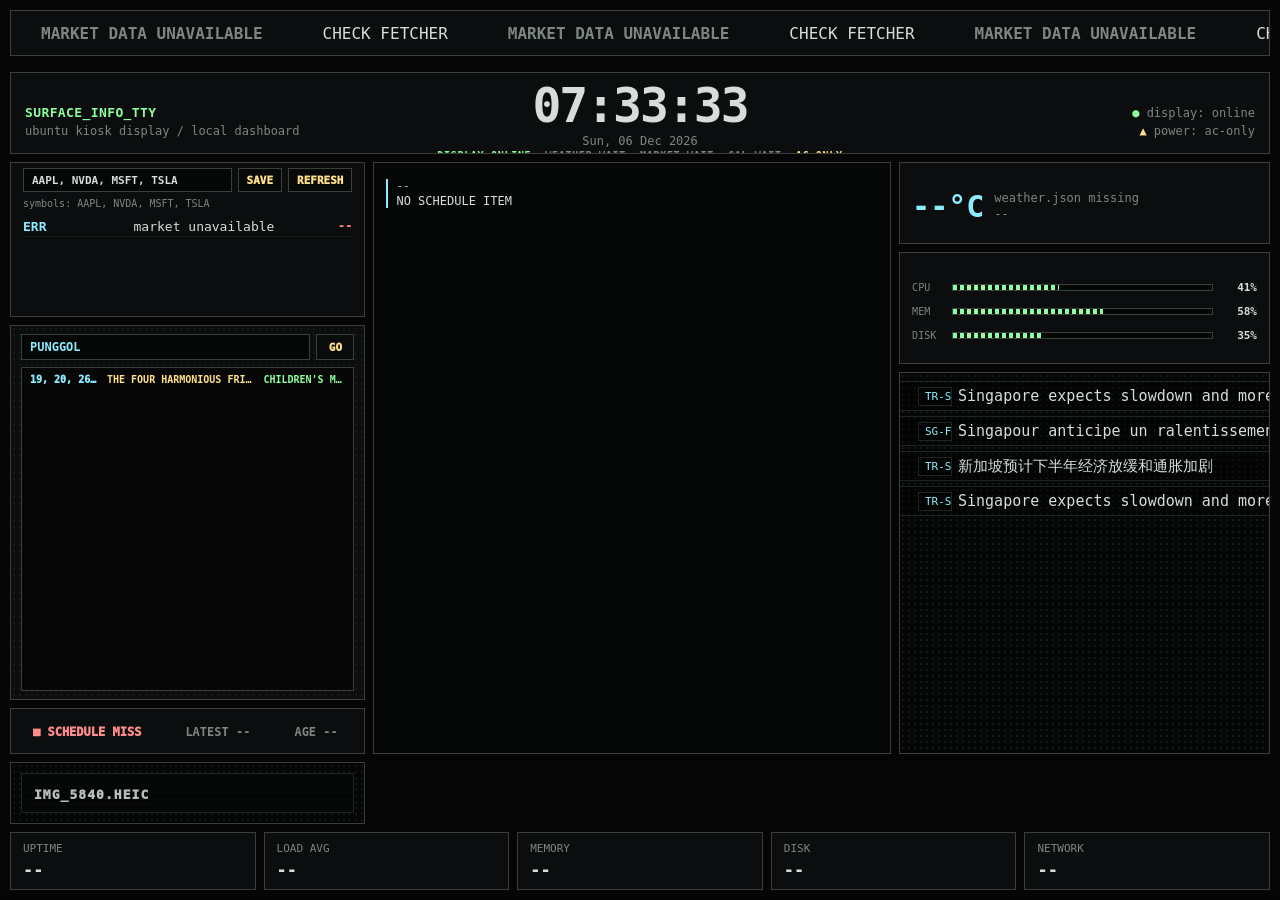
==== index.html @ ae6cd87c "Merge branch 'main' into backup/ubuntu-calendar-schedule-state-20260618-022948" ====
<!doctype html>
<html lang="zh-CN">
<head>
  <meta charset="utf-8" />
  <meta name="viewport" content="width=device-width, initial-scale=1" />
  <title>Surface Info TTY</title>
  <style>
    :root {
      --bg: #050505;
      --panel: #0b0d0e;
      --panel2: #090b0c;
      --line: #3a3f3d;
      --line2: #202423;
      --text: #d7ddd9;
      --muted: #7d8782;
      --green: #8cff9b;
      --cyan: #8cecff;
      --yellow: #ffe08a;
      --red: #ff8c8c;
    }

    * { box-sizing: border-box; }

    html, body {
      margin: 0;
      width: 100vw;
      height: 100vh;
      overflow: hidden;
      background: var(--bg);
      color: var(--text);
      font-family: "SFMono-Regular", "Cascadia Mono", "DejaVu Sans Mono", Consolas, monospace;
      font-size: 13px;
    }

    body::before {
      content: "";
      position: fixed;
      inset: 0;
      pointer-events: none;
      background:
        repeating-linear-gradient(
          to bottom,
          rgba(255,255,255,0.025) 0px,
          rgba(255,255,255,0.025) 1px,
          transparent 1px,
          transparent 4px
        );
      opacity: 0.32;
    }

    .screen {
      position: relative;
      z-index: 1;
      width: 100vw;
      height: 100vh;
      padding: 10px;
      display: grid;
      grid-template-columns: minmax(0, 0.92fr) minmax(0, 1.34fr) minmax(0, 0.96fr);
      grid-template-rows: 54px 82px minmax(0, 1fr) 62px;
      gap: 8px;
    }

    .box {
      background: var(--panel);
      border: 1px solid var(--line);
      position: relative;
      overflow: hidden;
    }

    .box::before {
      content: attr(data-title);
      position: absolute;
      top: -1px;
      left: 12px;
      padding: 0 6px;
      background: var(--bg);
      color: var(--muted);
      font-size: 11px;
      letter-spacing: 0.08em;
      text-transform: uppercase;
    }

    .inner {
      padding: 16px 12px 10px 12px;
      height: 100%;
      min-width: 0;
    }

    .top {
      grid-column: 1 / 4;
      display: grid;
      grid-template-columns: 1fr auto 1fr;
      align-items: center;
      padding: 10px 14px;
    }

    .brand {
      color: var(--green);
      font-weight: 800;
      letter-spacing: 0.03em;
    }

    .brand-sub {
      color: var(--muted);
      margin-top: 4px;
      font-size: 12px;
    }

    .clock { text-align: center; }

    .time {
      font-size: 48px;
      line-height: 0.95;
      font-weight: 800;
      letter-spacing: -2px;
      font-variant-numeric: tabular-nums;
    }

    .date {
      color: var(--muted);
      margin-top: 5px;
      font-size: 12px;
    }

    .top-right {
      text-align: right;
      color: var(--muted);
      line-height: 1.5;
      font-size: 12px;
    }

    .ok { color: var(--green); }
    .warn { color: var(--yellow); }
    .bad { color: var(--red); }
    .cyan { color: var(--cyan); }

    .col {
      min-height: 0;
      display: grid;
      gap: 8px;
    }

    .left { grid-template-rows: minmax(0, 1fr) 46px; }
    .center { grid-template-rows: minmax(0, 1fr); min-width: 0; }
    .right { grid-template-rows: 82px 112px minmax(0, 1fr); min-width: 0; overflow: hidden; }

    .summary {
      display: grid;
      gap: 8px;
      font-variant-numeric: tabular-nums;
    }

    .summary-line {
      display: grid;
      grid-template-columns: 76px 1fr;
      gap: 8px;
      border-bottom: 1px dotted var(--line2);
      padding-bottom: 6px;
      min-width: 0;
    }

    .summary-key { color: var(--muted); }

    .summary-val {
      overflow: hidden;
      text-overflow: ellipsis;
      white-space: nowrap;
    }

    .market-list {
      display: grid;
      gap: 7px;
      font-variant-numeric: tabular-nums;
    }

    .market-row {
      display: grid;
      grid-template-columns: 54px 1fr 62px;
      gap: 8px;
      align-items: center;
      border-bottom: 1px dotted var(--line2);
      padding-bottom: 6px;
      min-width: 0;
    }

    .ticker {
      color: var(--cyan);
      font-weight: 800;
    }

    .price {
      color: var(--text);
      text-align: right;
      overflow: hidden;
      text-overflow: ellipsis;
      white-space: nowrap;
    }

    .chg {
      text-align: right;
      font-size: 12px;
      font-weight: 800;
    }

    .market-foot {
      color: var(--muted);
      font-size: 11px;
      margin-top: 2px;
      overflow: hidden;
      text-overflow: ellipsis;
      white-space: nowrap;
    }

    .main-status {
      height: 100%;
      display: flex;
      flex-direction: column;
      justify-content: center;
      min-width: 0;
    }

    .cmd {
      color: var(--green);
      font-size: 14px;
      margin-bottom: 10px;
    }

    .headline {
      font-size: 24px;
      line-height: 1.25;
      color: var(--text);
      min-height: 64px;
      overflow: hidden;
    }

    .cursor {
      display: inline-block;
      width: 10px;
      height: 22px;
      background: var(--green);
      vertical-align: -4px;
      margin-left: 4px;
      animation: blink 1s steps(1) infinite;
    }

    @keyframes blink { 50% { opacity: 0; } }

    .quick-grid {
      display: grid;
      grid-template-columns: repeat(3, minmax(0, 1fr));
      gap: 8px;
      margin-top: 14px;
    }

    .quick {
      border: 1px solid var(--line2);
      background: var(--panel2);
      padding: 8px;
      min-width: 0;
    }

    .quick-label {
      color: var(--muted);
      font-size: 11px;
      margin-bottom: 5px;
    }

    .quick-value {
      overflow: hidden;
      text-overflow: ellipsis;
      white-space: nowrap;
    }

    .logs {
      font-size: 12px;
      line-height: 1.48;
      min-width: 0;
    }

    .log-line {
      white-space: nowrap;
      overflow: hidden;
      text-overflow: ellipsis;
      border-bottom: 1px solid var(--line2);
      padding: 2px 0;
    }

    .log-time { color: var(--muted); }

    .weather {
      display: grid;
      grid-template-columns: auto 1fr;
      gap: 10px;
      align-items: center;
      height: 100%;
    }

    .weather-temp {
      font-size: 30px;
      color: var(--cyan);
      font-weight: 800;
      font-variant-numeric: tabular-nums;
    }

    .weather-desc {
      color: var(--muted);
      line-height: 1.35;
      font-size: 12px;
    }

    .compact-metrics {
      display: grid;
      gap: 6px;
      height: 100%;
      align-content: center;
      font-variant-numeric: tabular-nums;
      overflow: hidden;
    }

    .mini-metric {
      display: grid;
      grid-template-columns: 34px 1fr 38px;
      gap: 6px;
      align-items: center;
      min-width: 0;
      height: 18px;
    }

    .mini-label {
      color: var(--muted);
      font-size: 10px;
    }

    .mini-value {
      font-size: 11px;
      font-weight: 800;
      text-align: right;
      overflow: hidden;
      text-overflow: ellipsis;
      white-space: nowrap;
    }

    .mini-bar {
      height: 7px;
      border: 1px solid var(--line);
      background: #050606;
      overflow: hidden;
    }

    .mini-fill {
      height: 100%;
      background:
        repeating-linear-gradient(
          90deg,
          var(--green) 0px,
          var(--green) 4px,
          transparent 4px,
          transparent 7px
        );
    }

    .agenda {
      display: grid;
      gap: 7px;
      align-content: start;
      overflow: hidden;
      min-height: 0;
    }

    .event {
      border-left: 2px solid var(--cyan);
      padding-left: 8px;
      min-width: 0;
      flex-shrink: 0;
    }

    .event-time {
      color: var(--cyan);
      font-size: 11px;
      margin-bottom: 2px;
    }

    .event-title {
      overflow: hidden;
      text-overflow: ellipsis;
      white-space: nowrap;
      font-size: 12px;
    }

    .bottom {
      grid-column: 1 / 4;
      display: grid;
      grid-template-columns: repeat(5, minmax(0, 1fr));
      gap: 8px;
    }

    .stat { padding: 9px 12px; }

    .stat-label {
      color: var(--muted);
      font-size: 11px;
    }

    .stat-value {
      font-size: 17px;
      margin-top: 5px;
      font-weight: 800;
      overflow: hidden;
      text-overflow: ellipsis;
      white-space: nowrap;
    }


    /* event stream: real fixed-pixel synced multilingual ticker */
    .news-ticker-panel {
      height: 100% !important;
      display: grid !important;
      grid-template-rows: 30px 30px 30px minmax(0, 1fr) !important;
      gap: 5px !important;
      overflow: hidden !important;
      padding: 8px 0 0 0 !important;
      background:
        radial-gradient(circle, rgba(215,221,217,0.08) 1px, transparent 1.2px),
        #050606 !important;
      background-size: 6px 6px !important;
      align-content: start !important;
    }

    .news-ticker-row {
      height: 30px !important;
      min-height: 30px !important;
      max-height: 30px !important;
      overflow: hidden !important;
      display: flex !important;
      align-items: center !important;
      border-top: 1px solid var(--line2) !important;
      border-bottom: 1px solid var(--line2) !important;
      background: rgba(0, 0, 0, 0.38) !important;
      min-width: 0 !important;
      position: relative !important;
    }

    .news-ticker-track {
      display: inline-flex !important;
      align-items: center !important;
      width: max-content !important;
      height: 30px !important;
      white-space: nowrap !important;
      will-change: transform !important;
      animation: none !important;
      transform: translate3d(0,0,0);
    }

    .news-item {
      display: inline-grid !important;
      grid-template-columns: 58px 1fr 28px !important;
      align-items: center !important;
      width: 760px !important;
      min-width: 760px !important;
      max-width: 760px !important;
      height: 30px !important;
      overflow: hidden !important;
      flex: 0 0 760px !important;
      box-sizing: border-box !important;
    }

    .news-source {
      color: var(--cyan) !important;
      border: 1px solid var(--line2) !important;
      padding: 2px 6px !important;
      margin: 0 8px 0 18px !important;
      font-size: 11px !important;
      background: rgba(0,0,0,0.38) !important;
      min-width: 34px !important;
      justify-content: center !important;
      overflow: hidden !important;
      white-space: nowrap !important;
    }

    .news-title {
      color: var(--text) !important;
      font-size: 15px !important;
      line-height: 1 !important;
      overflow: hidden !important;
      text-overflow: ellipsis !important;
      white-space: nowrap !important;
      min-width: 0 !important;
      max-width: 100% !important;
    }

    .news-sep {
      color: var(--yellow) !important;
      padding: 0 !important;
      font-size: 12px !important;
      justify-content: center !important;
    }

    /* top market tape must be one single row */
    .global-market-tape {
      height: 46px !important;
      min-height: 46px !important;
      max-height: 46px !important;
      overflow: hidden !important;
      grid-column: 1 / 4 !important;
    }

    .global-tape-mask {
      position: absolute !important;
      left: 0 !important;
      right: 0 !important;
      top: 5px !important;
      height: 36px !important;
      overflow: hidden !important;
      display: flex !important;
      align-items: center !important;
      white-space: nowrap !important;
    }

    .global-tape-track {
      display: inline-flex !important;
      flex-wrap: nowrap !important;
      align-items: center !important;
      width: max-content !important;
      height: 36px !important;
      line-height: 36px !important;
      white-space: nowrap !important;
      overflow: visible !important;
      animation: globalMarketTapeLeft 52s linear infinite !important;
    }

    .global-tape-track > span {
      display: inline-flex !important;
      flex: 0 0 auto !important;
      align-items: center !important;
      height: 36px !important;
      line-height: 1 !important;
      white-space: nowrap !important;
      font-size: 16px !important;
      padding: 0 30px !important;
    }

    /* left column: status / market / sync ticker */
    .left {
      grid-template-rows: 170px minmax(0, 1fr) 46px !important;
      min-height: 0 !important;
      overflow: hidden !important;
    }

    .left > .box:first-child {
      height: 170px !important;
      min-height: 170px !important;
      max-height: 170px !important;
      overflow: hidden !important;
    }

    .left > .box:first-child .inner {
      padding: 8px 10px !important;
      height: 100% !important;
      overflow: hidden !important;
    }

    .status-matrix {
      gap: 5px !important;
    }

    .status-row {
      display: grid !important;
      grid-template-columns: 12px 1fr 78px !important;
      gap: 7px !important;
      align-items: center !important;
      min-height: 22px !important;
      padding: 3px 6px !important;
      overflow: hidden !important;
    }

    .status-name {
      font-size: 12px !important;
      line-height: 1 !important;
      overflow: hidden !important;
      white-space: nowrap !important;
      text-overflow: ellipsis !important;
    }

    .status-value {
      font-size: 10px !important;
      line-height: 1 !important;
      overflow: hidden !important;
      white-space: nowrap !important;
      text-overflow: ellipsis !important;
      text-align: right !important;
    }

    /* left sync ticker must be one row */
    .left-ticker-tape {
      height: 46px !important;
      min-height: 46px !important;
      max-height: 46px !important;
      overflow: hidden !important;
    }

    .left-ticker-mask {
      position: absolute !important;
      left: 0 !important;
      right: 0 !important;
      top: 5px !important;
      height: 36px !important;
      overflow: hidden !important;
      display: flex !important;
      align-items: center !important;
      white-space: nowrap !important;
    }

    .left-ticker-track {
      display: inline-flex !important;
      flex-wrap: nowrap !important;
      align-items: center !important;
      width: max-content !important;
      height: 36px !important;
      line-height: 36px !important;
      white-space: nowrap !important;
      overflow: visible !important;
      animation: leftTickerMove 18s linear infinite !important;
    }

    .left-ticker-track > span {
      display: inline-flex !important;
      flex: 0 0 auto !important;
      align-items: center !important;
      height: 36px !important;
      line-height: 1 !important;
      white-space: nowrap !important;
      font-size: 12px !important;
      padding: 0 22px !important;
    }

    /* prevent market rows from stretching/wrapping */
    .market-list {
      overflow: hidden !important;
    }

    .market-row {
      display: grid !important;
      grid-template-columns: 56px 1fr 70px !important;
      align-items: center !important;
      min-height: 24px !important;
      overflow: hidden !important;
    }

    .market-row span {
      white-space: nowrap !important;
      overflow: hidden !important;
      text-overflow: ellipsis !important;
    }


    /* restore top market tape + left sync ticker scrolling */
    .global-market-tape,
    .left-ticker-tape {
      overflow: hidden !important;
    }

    .global-tape-mask,
    .left-ticker-mask {
      overflow: hidden !important;
      white-space: nowrap !important;
      display: flex !important;
      align-items: center !important;
    }

    .global-tape-track {
      display: inline-flex !important;
      flex-wrap: nowrap !important;
      align-items: center !important;
      width: max-content !important;
      min-width: max-content !important;
      white-space: nowrap !important;
      will-change: transform !important;
      animation: marketTapeScroll 48s linear infinite !important;
    }

    .left-ticker-track {
      display: inline-flex !important;
      flex-wrap: nowrap !important;
      align-items: center !important;
      width: max-content !important;
      min-width: max-content !important;
      white-space: nowrap !important;
      will-change: transform !important;
      animation: syncTapeScroll 22s linear infinite !important;
    }

    .global-tape-track > span,
    .left-ticker-track > span {
      display: inline-flex !important;
      flex: 0 0 auto !important;
      align-items: center !important;
      white-space: nowrap !important;
    }

    @keyframes marketTapeScroll {
      from { transform: translate3d(0, 0, 0); }
      to { transform: translate3d(-50%, 0, 0); }
    }

    @keyframes syncTapeScroll {
      from { transform: translate3d(0, 0, 0); }
      to { transform: translate3d(-50%, 0, 0); }
    }


    /* restore tape colors only */
    .global-tape-track > span {
      color: var(--text) !important;
    }

    .global-tape-track .symbol {
      color: var(--cyan) !important;
      font-weight: 950 !important;
      margin-right: 7px !important;
    }

    .global-tape-track .price {
      color: var(--text) !important;
      font-weight: 950 !important;
      margin-right: 7px !important;
    }

    .global-tape-track .session {
      color: var(--muted) !important;
      font-size: 12px !important;
      margin-right: 7px !important;
    }

    .global-tape-track .up {
      color: var(--green) !important;
      font-weight: 950 !important;
    }

    .global-tape-track .down {
      color: var(--yellow) !important;
      font-weight: 950 !important;
    }

    .global-tape-track .flat {
      color: var(--muted) !important;
      font-weight: 850 !important;
    }

    .left-ticker-track > span {
      color: var(--muted) !important;
    }

    .left-ticker-track .sync-ok,
    .left-ticker-track .up {
      color: var(--green) !important;
      font-weight: 950 !important;
    }

    .left-ticker-track .sync-fail,
    .left-ticker-track .down {
      color: var(--red) !important;
      font-weight: 950 !important;
    }

    .left-ticker-track .sync-muted,
    .left-ticker-track .flat {
      color: var(--muted) !important;
      font-weight: 850 !important;
    }


    /* left sync ticker multi-source colors */
    .left-ticker-track .sync-ok {
      color: var(--green) !important;
      font-weight: 950 !important;
    }

    .left-ticker-track .sync-fail {
      color: var(--red) !important;
      font-weight: 950 !important;
    }

    .left-ticker-track .sync-warn {
      color: var(--yellow) !important;
      font-weight: 950 !important;
    }

    .left-ticker-track .sync-muted {
      color: var(--muted) !important;
      font-weight: 850 !important;
    }


    /* move center status into clock area */
    .center {
      grid-template-rows: minmax(0, 1fr) !important;
    }

    .time-status-mini {
      margin-top: 3px;
      display: flex;
      justify-content: center;
      align-items: center;
      gap: 14px;
      font-size: 11px;
      line-height: 1;
      letter-spacing: 0.08em;
      color: var(--muted);
      white-space: nowrap;
      text-transform: uppercase;
    }

    .time-status-mini .mini-ok {
      color: var(--green);
      font-weight: 900;
    }

    .time-status-mini .mini-warn {
      color: var(--yellow);
      font-weight: 900;
    }

    .time-status-mini .mini-dim {
      color: var(--muted);
      font-weight: 800;
    }


    /* remove duplicated left status matrix; compact into time */
    .left {
      grid-template-rows: minmax(0, 1fr) 46px !important;
      min-height: 0 !important;
      overflow: hidden !important;
    }

    .left > .box:first-child {
      min-height: 0 !important;
      height: auto !important;
      max-height: none !important;
      overflow: hidden !important;
    }

    .left > .box:first-child .inner {
      height: 100% !important;
      padding: 10px 12px !important;
      overflow: hidden !important;
    }

    .time-status-mini {
      margin-top: 3px;
      display: flex;
      justify-content: center;
      align-items: center;
      gap: 14px;
      font-size: 10px;
      line-height: 1;
      letter-spacing: 0.07em;
      color: var(--muted);
      white-space: nowrap;
      text-transform: uppercase;
    }

    .time-status-mini .mini-ok {
      color: var(--green);
      font-weight: 900;
    }

    .time-status-mini .mini-warn {
      color: var(--yellow);
      font-weight: 900;
    }

    .time-status-mini .mini-dim {
      color: var(--muted);
      font-weight: 800;
    }


    /* hide all block title labels, content/layout unchanged */
    .box::before,
    .global-market-tape::before,
    .left-ticker-tape::before {
      display: none !important;
      content: none !important;
      visibility: hidden !important;
      opacity: 0 !important;
    }


    /* single-photo airport flip display */
    .photo-flip-wall {
      grid-row: 4;
      min-height: 0;
      height: 100%;
      overflow: hidden;
      display: block !important;
      padding: 10px;
      background:
        radial-gradient(circle, rgba(215,221,217,0.07) 1px, transparent 1.2px),
        #050606;
      background-size: 6px 6px;
      position: relative;
    }

    .photo-single-card {
      position: absolute;
      inset: 10px;
      overflow: hidden;
      border: 1px solid var(--line2);
      background: #050606;
      perspective: 1000px;
    }

    .photo-single-inner {
      position: absolute;
      inset: 0;
      background-size: contain;
      background-repeat: no-repeat;
      background-position: center;
      transform-origin: center center;
      transform: rotateX(0deg);
      transition: transform 620ms ease, opacity 620ms ease, filter 620ms ease;
      filter: grayscale(0.08) contrast(1.08) brightness(0.88);
    }

    .photo-single-card.flipping .photo-single-inner {
      transform: rotateX(90deg);
      opacity: 0.45;
      filter: grayscale(0.35) contrast(1.2) brightness(0.42);
    }

    .photo-single-card::after {
      content: "";
      position: absolute;
      inset: 0;
      pointer-events: none;
      background:
        linear-gradient(to bottom, transparent 49%, rgba(0,0,0,0.65) 50%, transparent 51%),
        repeating-linear-gradient(to bottom, rgba(255,255,255,0.035) 0, rgba(255,255,255,0.035) 1px, transparent 1px, transparent 6px);
      mix-blend-mode: screen;
      opacity: 0.36;
    }

    .photo-single-caption {
      position: absolute;
      left: 12px;
      bottom: 10px;
      z-index: 2;
      max-width: calc(100% - 24px);
      color: var(--text);
      font-size: 13px;
      font-weight: 950;
      letter-spacing: 0.08em;
      white-space: nowrap;
      overflow: hidden;
      text-overflow: ellipsis;
      text-shadow: 0 1px 3px #000;
      opacity: 0.86;
    }

    .photo-flip-empty {
      position: absolute;
      inset: 10px;
      display: grid;
      place-items: center;
      color: var(--muted);
      font-size: 13px;
      font-weight: 900;
      letter-spacing: 0.12em;
      border: 1px dashed var(--line2);
      background: rgba(0,0,0,0.22);
    }

    /* LOCAL_EVENT_STATIC_START */
    .left {
      grid-template-rows: 155px minmax(0, 1fr) 46px !important;
      min-height: 0 !important;
      overflow: hidden !important;
    }

    .left > .box[data-title="market"] {
      height: 155px !important;
      min-height: 155px !important;
      max-height: 155px !important;
      overflow: hidden !important;
    }

    .left > .box[data-title="market"] .inner {
      height: 100% !important;
      overflow: hidden !important;
      padding: 5px 12px !important;
    }

    .left > .box[data-title="market"] .market-row {
      min-height: 19px !important;
      padding-bottom: 2px !important;
    }

    .left > .box[data-title="market"] .market-foot {
      display: none !important;
    }

    .local-event-static {
      min-height: 0 !important;
      height: 100% !important;
      overflow: hidden !important;
      background:
        radial-gradient(circle, rgba(215,221,217,0.055) 1px, transparent 1.3px),
        var(--panel) !important;
      background-size: 6px 6px !important;
    }

    .local-event-static .inner {
      height: 100% !important;
      padding: 8px 10px !important;
      overflow: hidden !important;
      display: grid !important;
      grid-template-rows: 26px minmax(0, 1fr) !important;
      gap: 7px !important;
    }

    .local-place-form {
      height: 26px;
      display: grid;
      grid-template-columns: minmax(0, 1fr) 38px;
      gap: 6px;
      margin: 0;
      min-width: 0;
    }

    .local-place-form input {
      width: 100%;
      height: 26px;
      padding: 2px 8px;
      border: 1px solid var(--line);
      background: #050606;
      color: var(--cyan);
      font: inherit;
      font-size: 12px;
      font-weight: 850;
      outline: none;
      text-transform: uppercase;
    }

    .local-place-form button {
      height: 26px;
      border: 1px solid var(--line);
      background: var(--panel2);
      color: var(--yellow);
      font: inherit;
      font-size: 11px;
      font-weight: 950;
      cursor: pointer;
    }

    .local-notice-list {
      height: 100%;
      min-height: 0;
      overflow: hidden;
      border: 1px solid var(--line);
      background: rgba(5,6,6,0.82);
      padding: 6px 8px;
      display: block;
    }

    /*
     * Local-event rotation: keep the existing row content intact.
     * The viewport shows up to three original rows; the track moves
     * one row at a time, then pauses on the next set.
     */
    .local-notice-viewport {
      width: 100%;
      max-height: 100%;
      overflow: hidden;
    }

    .local-notice-track {
      display: grid;
      gap: 5px;
      align-content: start;
      transform: translate3d(0, 0, 0);
      will-change: transform;
    }

    .local-notice-row {
      min-width: 0;
      min-height: 0;
      overflow: hidden;
      display: grid;
      grid-template-columns: 70px minmax(0, 1fr) 82px;
      gap: 7px;
      align-items: center;
      border-bottom: 1px dotted var(--line2);
      padding-bottom: 4px;
      color: var(--text);
      text-decoration: none;
      font-size: 10px;
      line-height: 1.15;
      text-transform: uppercase;
    }

    .local-notice-row:last-child {
      border-bottom: 0;
    }

    .local-notice-when {
      color: var(--cyan);
      font-weight: 950;
      white-space: nowrap;
      overflow: hidden;
      text-overflow: ellipsis;
    }

    .local-notice-title {
      color: var(--yellow);
      font-weight: 900;
      white-space: nowrap;
      overflow: hidden;
      text-overflow: ellipsis;
    }

    .local-notice-src {
      color: var(--green);
      font-weight: 850;
      text-align: right;
      white-space: nowrap;
      overflow: hidden;
      text-overflow: ellipsis;
    }

    .local-notice-empty {
      height: 100%;
      display: grid;
      place-items: center;
      color: var(--muted);
      font-size: 11px;
      font-weight: 900;
      text-transform: uppercase;
      letter-spacing: 0.06em;
    }
    /* LOCAL_EVENT_STATIC_END */
    


  </style>






























<link rel="stylesheet" href="calendar_board.css?v=1781720792">
<link rel="stylesheet" href="market_custom.css?v=1781750640">
</head>

<body>
  <main class="screen">
    <section class="box global-market-tape" data-title="market tape">
      <div class="global-tape-mask">
        <div class="global-tape-track" id="globalMarketTapeTrack">
          <span class="flat">LOADING MARKET DATA</span>
          <span class="flat">WAITING FOR market.json</span>
          <span class="up">SURFACE TIMER ACTIVE</span>
          <span class="flat">LOADING MARKET DATA</span>
          <span class="flat">WAITING FOR market.json</span>
          <span class="up">SURFACE TIMER ACTIVE</span>
        </div>
      </div>
    </section>


    <section class="box top">
      <div>
        <div class="brand">SURFACE_INFO_TTY</div>
        <div class="brand-sub">ubuntu kiosk display / local dashboard</div>
      </div>

      <div class="clock">
        <div class="time" id="time">--:--</div>
        <div class="date" id="date">----</div>
        <div class="time-status-mini" id="timeStatusMini">
          <span class="mini-ok">DISPLAY ONLINE</span>
          <span class="mini-warn">AC ONLY</span>
          <span class="mini-dim">LOCAL DASHBOARD</span>
        </div>
      </div>

      <div class="top-right">
        <div><span class="ok">●</span> display: online</div>
        <div><span class="warn">▲</span> power: ac-only</div>
      </div>
    </section>

    <section class="col left">
            

      <div class="box" data-title="market">
        <div class="inner">
          <div class="market-list" id="marketList">
            <div class="market-row"><span class="ticker">LOAD</span><span class="price">market.json</span><span class="chg warn">WAIT</span></div>
          </div>
        </div>
      </div>

      <div class="box local-event-static" data-title="local event" id="localEventBox">
        <div class="inner">
          <form class="local-place-form" id="localPlaceForm">
            <input id="localPlaceInput" autocomplete="off" spellcheck="false" placeholder="Punggol" />
            <button type="submit">GO</button>
          </form>

          <div class="local-notice-list" id="localNoticeList">
            <div class="local-notice-empty">LOADING LOCAL NOTICE</div>
          </div>
        </div>
      </div>






      <div class="box left-ticker-tape" data-title="ticker tape">
        <div class="left-ticker-mask">
          <div class="left-ticker-track" id="leftSyncTapeTrack">
                        
            
            
            
            <span class="sync-muted">CHECKING SYNC STATUS</span>
            <span class="sync-muted">SCHEDULE / WEATHER / MARKET / NEWS</span>
            <span class="sync-muted">CHECKING SYNC STATUS</span>
            <span class="sync-muted">SCHEDULE / WEATHER / MARKET / NEWS</span>
          
          
          
          
          </div>
        </div>
      </div>
    </section>

    <section class="box center" data-title="calendar">
      <div class="inner">
        <div class="agenda" id="agenda">
          <div class="event"><div class="event-time">--:--</div><div class="event-title">loading schedule.json</div></div>
        </div>
      </div>
    </section>

    <section class="col right">
      <section class="box" data-title="weather">
        <div class="inner weather">
          <div class="weather-temp" id="weatherTemp">--°C</div>
          <div class="weather-desc">
            <div id="weatherDesc">loading weather.json</div>
            <div id="weatherMeta">--</div>
          </div>
        </div>
      </section>

      <section class="box" data-title="metrics">
        <div class="inner compact-metrics">
          <div class="mini-metric">
            <div class="mini-label">CPU</div>
            <div class="mini-bar"><div class="mini-fill" id="cpuBar" style="width: 41%"></div></div>
            <div class="mini-value" id="cpuVal">41%</div>
          </div>
          <div class="mini-metric">
            <div class="mini-label">MEM</div>
            <div class="mini-bar"><div class="mini-fill" id="memBar" style="width: 58%"></div></div>
            <div class="mini-value" id="memVal">58%</div>
          </div>
          <div class="mini-metric">
            <div class="mini-label">DISK</div>
            <div class="mini-bar"><div class="mini-fill" id="diskBar" style="width: 35%"></div></div>
            <div class="mini-value" id="diskVal">35%</div>
          </div>
        </div>
      </section>

      <section class="box" data-title="event stream">
        <div class="inner news-ticker-panel">
          <div class="news-ticker-row">
            <div class="news-ticker-track" id="newsEn"><span class="news-item"><span class="news-source">EN</span><span class="news-title">loading English stream</span><span class="news-sep">◆</span></span></div>
          </div>
          <div class="news-ticker-row">
            <div class="news-ticker-track" id="newsFr"><span class="news-item"><span class="news-source">FR</span><span class="news-title">chargement du flux français</span><span class="news-sep">◆</span></span></div>
          </div>
          <div class="news-ticker-row">
            <div class="news-ticker-track" id="newsZh"><span class="news-item"><span class="news-source">ZH</span><span class="news-title">加载中文信息流</span><span class="news-sep">◆</span></span></div>
          </div>
          <div class="news-ticker-row">
            <div class="news-ticker-track" id="newsExtra"><span class="news-item"><span class="news-source">SYS</span><span class="news-title">multi-source synchronized stream</span><span class="news-sep">◆</span></span></div>
          </div>
        </div>
      </section>
    </section>

    <section class="box photo-flip-wall" id="photoFlipWall" data-title="photo flip wall">
      <div class="photo-flip-empty">LOADING PHOTOS</div>
    </section>

    <section class="bottom">
      <section class="box stat"><div class="stat-label">UPTIME</div><div class="stat-value" id="uptime">--</div></section>
      <section class="box stat"><div class="stat-label">LOAD AVG</div><div class="stat-value" id="loadavg">--</div></section>
      <section class="box stat"><div class="stat-label">MEMORY</div><div class="stat-value" id="memory">--</div></section>
      <section class="box stat"><div class="stat-label">DISK</div><div class="stat-value" id="disk">--</div></section>
      <section class="box stat"><div class="stat-label">NETWORK</div><div class="stat-value" id="network">--</div></section>
    </section>
  </main>

  <script>
    const $ = (id) => document.getElementById(id);

    function escapeHtml(value) {
      return String(value == null ? "" : value)
        .replaceAll("&", "&amp;")
        .replaceAll("<", "&lt;")
        .replaceAll(">", "&gt;")
        .replaceAll('"', "&quot;")
        .replaceAll("'", "&#039;");
    }

    function clamp(n, min, max) {
      return Math.max(min, Math.min(max, n));
    }

    function setText(id, value) {
      const el = $(id);
      if (el) el.textContent = value;
    }

    function formatTime(date) {
      return date.toLocaleTimeString("en-GB", {
        hour: "2-digit",
        minute: "2-digit",
        second: "2-digit",
        hour12: false
      });
    }

    function formatDate(date) {
      return date.toLocaleDateString("en-GB", {
        weekday: "short",
        day: "2-digit",
        month: "short",
        year: "numeric"
      });
    }

    function updateClock() {
      const now = new Date();
      setText("time", formatTime(now));
      setText("date", formatDate(now));
    }

    function bytesToHuman(bytes) {
      if (!Number.isFinite(bytes)) return "--";
      const units = ["B", "KB", "MB", "GB", "TB"];
      let idx = 0;
      let value = bytes;
      while (value >= 1024 && idx < units.length - 1) {
        value /= 1024;
        idx += 1;
      }
      return `${value.toFixed(idx === 0 ? 0 : 1)} ${units[idx]}`;
    }

    async function loadMetrics() {
      try {
        const res = await fetch("metrics.json?_=" + Date.now());
        const m = await res.json();
        setText("uptime", m.uptime || "--");
        setText("loadavg", m.loadavg || "--");
        setText("memory", m.memory || "--");
        setText("disk", m.disk || "--");
        setText("network", m.network || "--");

        const cpu = clamp(Number(m.cpu_pct || 0), 0, 100);
        const mem = clamp(Number(m.mem_pct || 0), 0, 100);
        const disk = clamp(Number(m.disk_pct || 0), 0, 100);

        $("cpuBar").style.width = cpu + "%";
        $("memBar").style.width = mem + "%";
        $("diskBar").style.width = disk + "%";

        setText("cpuVal", cpu + "%");
        setText("memVal", mem + "%");
        setText("diskVal", disk + "%");
      } catch (err) {
        setText("uptime", "metrics.json missing");
      }
    }

    function normalizeAgenda(raw) {
      if (Array.isArray(raw)) return raw;
      if (Array.isArray(raw.events)) return raw.events;
      if (Array.isArray(raw.items)) return raw.items;
      return [];
    }

    function escapeAgenda(value) {
      return escapeHtml(value);
    }

    function normalizeEvent(event) {
      const start = event.start || event.startDate || event.when || event.time || "--:--";
      const title = event.title || event.name || event.summary || "untitled event";
      return { start: String(start), title: String(title) };
    }

    function renderAgenda(events) {
      const agenda = $("agenda");
      if (!agenda) return;

      if (!events.length) {
        agenda.innerHTML = `<div class="event"><div class="event-time">--</div><div class="event-title">NO SCHEDULE ITEM</div></div>`;
        return;
      }

      agenda.innerHTML = events.slice(0, 14).map((raw) => {
        const event = normalizeEvent(raw);
        return `<div class="event"><div class="event-time">${escapeAgenda(event.start)}</div><div class="event-title">${escapeAgenda(event.title)}</div></div>`;
      }).join("");
    }

    async function loadAgenda() {
      try {
        const res = await fetch("schedule.json?_=" + Date.now());
        const raw = await res.json();
        renderAgenda(normalizeAgenda(raw));
      } catch (err) {
        renderAgenda([]);
      }
    }

    async function loadWeather() {
      try {
        const res = await fetch("weather.json?_=" + Date.now());
        const w = await res.json();
        const temp = w.temperature ?? w.temp ?? w.temperature_c;
        const desc = w.description ?? w.condition ?? w.text ?? "--";
        const humidity = w.humidity ?? w.rh;
        const wind = w.wind_kph ?? w.wind ?? w.wind_speed;
        setText("weatherTemp", temp == null ? "--°C" : `${temp}°C`);
        setText("weatherDesc", desc);
        setText("weatherMeta", `humidity ${humidity ?? "--"}% / wind ${wind ?? "--"}`);
      } catch (err) {
        setText("weatherDesc", "weather.json missing");
      }
    }

    function marketClass(change) {
      const text = String(change || "");
      if (text.startsWith("+")) return "ok";
      if (text.startsWith("-")) return "bad";
      return "warn";
    }

    function normalizeMarketItems(raw) {
      if (Array.isArray(raw)) return raw;
      if (Array.isArray(raw.items)) return raw.items;
      if (Array.isArray(raw.data)) return raw.data;
      return [];
    }

    async function loadMarket() {
      const list = $("marketList");
      if (!list) return;
      try {
        const res = await fetch("market.json?_=" + Date.now());
        const raw = await res.json();
        const items = normalizeMarketItems(raw);
        if (!items.length) throw new Error("empty market");
        list.innerHTML = items.slice(0, 8).map((item) => {
          const symbol = item.symbol || item.ticker || "--";
          const price = item.price ?? item.last ?? "--";
          const change = item.change ?? item.percent ?? item.pct ?? "--";
          return `<div class="market-row"><span class="ticker">${escapeHtml(symbol)}</span><span class="price">${escapeHtml(price)}</span><span class="chg ${marketClass(change)}">${escapeHtml(change)}</span></div>`;
        }).join("");
      } catch (err) {
        list.innerHTML = `<div class="market-row"><span class="ticker">ERR</span><span class="price">market unavailable</span><span class="chg bad">--</span></div>`;
      }
    }

    function normalizeTapeItems(raw) {
      const items = normalizeMarketItems(raw);
      return items.map((item) => {
        const symbol = String(item.symbol || item.ticker || "--");
        const price = String(item.price ?? item.last ?? "--");
        const change = String(item.change ?? item.percent ?? item.pct ?? "--");
        const session = String(item.session || item.market_state || item.provider || "");
        const changeClass = change.startsWith("+") ? "up" : (change.startsWith("-") ? "down" : "flat");
        return `<span><span class="symbol">${escapeHtml(symbol)}</span><span class="price">${escapeHtml(price)}</span><span class="${changeClass}">${escapeHtml(change)}</span><span class="session">${escapeHtml(session)}</span></span>`;
      });
    }

    async function loadTopMarketTape() {
      const track = $("globalMarketTapeTrack");
      if (!track) return;
      try {
        const res = await fetch("market.json?_=" + Date.now());
        const raw = await res.json();
        const parts = normalizeTapeItems(raw);
        if (!parts.length) throw new Error("no market items");
        track.innerHTML = parts.join("") + parts.join("");
      } catch (err) {
        const fallback = `<span class="flat">MARKET DATA UNAVAILABLE</span><span class="warn">CHECK FETCHER</span>`;
        track.innerHTML = fallback + fallback;
      }
    }

    async function loadEventStream() {
      const en = $("newsEn");
      const fr = $("newsFr");
      const zh = $("newsZh");
      const extra = $("newsExtra");
      try {
        const res = await fetch("event_stream.json?_=" + Date.now());
        const raw = await res.json();
        const byLang = raw.items_by_lang || {};
        const enItems = byLang.en || raw.items || [];
        const frItems = byLang.fr || raw.items || [];
        const zhItems = byLang.zh || raw.items || [];
        const extraItems = raw.items || [];
        const renderNews = (items, fallback) => {
          const source = items.length ? items : [{ source: "ERR", title: fallback }];
          const rows = source.slice(0, 4).map((item) => {
            const label = item.source || item.publisher || "SRC";
            const title = item.title || item.headline || "--";
            return `<span class="news-item"><span class="news-source">${escapeHtml(label)}</span><span class="news-title">${escapeHtml(title)}</span><span class="news-sep">◆</span></span>`;
          }).join("");
          return rows + rows;
        };
        en.innerHTML = renderNews(enItems, "English stream unavailable");
        fr.innerHTML = renderNews(frItems, "French stream unavailable");
        zh.innerHTML = renderNews(zhItems, "Chinese stream unavailable");
        extra.innerHTML = renderNews(extraItems, "System stream unavailable");
      } catch (err) {
        const fallback = `<span class="news-item"><span class="news-source">ERR</span><span class="news-title">translation failed or feed empty</span><span class="news-sep">◆</span></span><span class="news-item"><span class="news-source">ERR</span><span class="news-title">waiting for next refresh</span><span class="news-sep">◆</span></span>`;
        en.innerHTML = fallback + fallback;
        fr.innerHTML = fallback + fallback;
        zh.innerHTML = fallback + fallback;
        extra.innerHTML = fallback + fallback;
      }
    }

    function duplicateTapeIfNeeded(id) {
      const el = document.getElementById(id);
      if (!el) return;
      if (el.dataset.duplicated === "1") return;

      const html = el.innerHTML.trim();
      if (!html) return;

      el.innerHTML = html + html;
      el.dataset.duplicated = "1";
    }


    async function getFileSyncStatus(path, label, maxAgeSec) {
      try {
        const res = await fetch(path + "?_=" + Date.now(), {
          method: "HEAD",
          cache: "no-store"
        });

        const lastModified = res.headers.get("Last-Modified");

        if (!res.ok || !lastModified) {
          return {
            label,
            ok: false,
            state: "MISS",
            ageText: "--",
            latest: "--"
          };
        }

        const ts = new Date(lastModified);
        const ageSec = Math.floor((Date.now() - ts.getTime()) / 1000);
        const ok = ageSec <= maxAgeSec;

        const ageText = ageSec < 60
          ? `${ageSec}s`
          : `${Math.floor(ageSec / 60)}m${ageSec % 60}s`;

        const latest = ts.toLocaleString("zh-CN", {
          hour12: false,
          month: "2-digit",
          day: "2-digit",
          hour: "2-digit",
          minute: "2-digit"
        });

        return {
          label,
          ok,
          state: ok ? "OK" : "STALE",
          ageText,
          latest
        };
      } catch (err) {
        return {
          label,
          ok: false,
          state: "ERR",
          ageText: "--",
          latest: "--"
        };
      }
    }



    async function loadSyncStatus() {
      const tape = document.getElementById("leftSyncTapeTrack");
      if (!tape) return;

      const items = await Promise.all([
        getFileSyncStatus("schedule.json", "SCHEDULE", 10 * 60),
        getFileSyncStatus("weather.json", "WEATHER", 15 * 60),
        getFileSyncStatus("market.json", "MARKET", 10 * 60),
        getFileSyncStatus("event_stream.json", "NEWS", 10 * 60),
      ]);

      const parts = items.map(x => {
        const cls = x.ok ? "sync-ok" : (x.state === "STALE" ? "sync-warn" : "sync-fail");
        const icon = x.ok ? "●" : (x.state === "STALE" ? "▲" : "■");

        return `<span class="${cls}">${icon} ${escapeHtml(x.label)} ${escapeHtml(x.state)}</span>` +
               `<span class="sync-muted">LATEST ${escapeHtml(x.latest)}</span>` +
               `<span class="sync-muted">AGE ${escapeHtml(x.ageText)}</span>`;
      });

      tape.innerHTML = parts.join("") + parts.join("");
    }


    function updateTimeMiniStatus() {
      const el = document.getElementById("timeStatusMini");
      if (!el) return;

      const weather = document.getElementById("weatherStatus")?.textContent || "WAIT";
      const market = document.getElementById("marketStatus")?.textContent || "WAIT";
      const calendar = document.getElementById("calendarCount")?.textContent || "WAIT";

      el.innerHTML =
        `<span class="mini-ok">DISPLAY ONLINE</span>` +
        `<span class="mini-dim">WEATHER ${escapeHtml(weather)}</span>` +
        `<span class="mini-dim">MARKET ${escapeHtml(market)}</span>` +
        `<span class="mini-dim">CAL ${escapeHtml(calendar)}</span>` +
        `<span class="mini-warn">AC ONLY</span>`;
    }


    let photoWallItems = [];
    let photoWallCursor = 0;
    let photoWallTimer = null;

    function shuffleArray(arr) {
      const a = arr.slice();
      for (let i = a.length - 1; i > 0; i--) {
        const j = Math.floor(Math.random() * (i + 1));
        [a[i], a[j]] = [a[j], a[i]];
      }
      return a;
    }

    function nextPhotoItem() {
      if (!photoWallItems.length) return null;
      const item = photoWallItems[photoWallCursor % photoWallItems.length];
      photoWallCursor += 1;
      return item;
    }

    function setPhotoCard(card, item) {
      const inner = card.querySelector(".photo-flip-inner");
      const caption = card.querySelector(".photo-flip-caption");
      if (!inner || !caption || !item) return;

      card.classList.add("flipping");
      setTimeout(() => {
        inner.style.backgroundImage = `url("${item.src}")`;
        caption.textContent = item.name || "";
        card.classList.remove("flipping");
      }, 260);
    }
    async function loadPhotoWall() {
      const wall = document.getElementById("photoFlipWall");
      if (!wall) return;

      try {
        const res = await fetch("photos.json?_=" + Date.now());
        const data = await res.json();
        const items = data.items || [];

        if (!items.length) {
          wall.innerHTML = `<div class="photo-flip-empty">ADD PHOTOS TO ~/infoscreen/photos</div>`;
          return;
        }

        photoWallItems = shuffleArray(items);
        photoWallCursor = 0;

        wall.innerHTML = `
          <div class="photo-single-card" id="photoSingleCard">
            <div class="photo-single-inner" id="photoSingleInner"></div>
            <div class="photo-single-caption" id="photoSingleCaption"></div>
          </div>
        `;

        function showNextSinglePhoto() {
          const card = document.getElementById("photoSingleCard");
          const inner = document.getElementById("photoSingleInner");
          const caption = document.getElementById("photoSingleCaption");
          if (!card || !inner || !caption || !photoWallItems.length) return;

          const item = nextPhotoItem();
          if (!item) return;

          card.classList.add("flipping");

          setTimeout(() => {
            inner.style.backgroundImage = `url("${item.src}")`;
            caption.textContent = item.name || "";
            card.classList.remove("flipping");
          }, 310);
        }

        showNextSinglePhoto();

        if (photoWallTimer) clearInterval(photoWallTimer);

        if (photoWallItems.length > 1) {
          photoWallTimer = setInterval(showNextSinglePhoto, 9000);
        }
      } catch (err) {
        wall.innerHTML = `<div class="photo-flip-empty">photos.json not loaded</div>`;
      }
    }





    updateClock();
    updateTimeMiniStatus();
    loadAgenda();
    loadWeather();
    loadMarket();
    setTimeout(() => duplicateTapeIfNeeded("globalMarketTapeTrack"), 500);
    setTimeout(() => duplicateTapeIfNeeded("leftSyncTapeTrack"), 500);
    loadEventStream();
    loadPhotoWall();
    loadSyncStatus();
    loadTopMarketTape();
    setInterval(updateClock, 1000);
    setInterval(updateTimeMiniStatus, 30 * 1000);
    setInterval(rotateHeadline, 4500);
    setInterval(updateMetrics, 3800);
    setInterval(loadAgenda, 5 * 60 * 1000);
    setInterval(loadWeather, 5 * 60 * 1000);
    setInterval(loadMarket, 5 * 60 * 1000);
    setInterval(loadEventStream, 5 * 60 * 1000);
    setInterval(loadPhotoWall, 5 * 60 * 1000);
    setInterval(loadSyncStatus, 60 * 1000);
    setInterval(loadTopMarketTape, 5 * 60 * 1000);
  </script>

  <script id="local-event-inline-script">
    (function () {
      let localEvents = [];
      let localOffset = 0;
      let currentLocation = localStorage.getItem("local_event_location") || "Punggol Singapore";

      function safe(v, fallback) {
        return String(v || fallback || "").trim();
      }

      function cut(v, n) {
        v = safe(v).replace(/\s+/g, " ");
        return v.length > n ? v.slice(0, n - 1) + "…" : v;
      }

      function esc(v) {
        return String(v || "")
          .replaceAll("&", "&amp;")
          .replaceAll("<", "&lt;")
          .replaceAll(">", "&gt;")
          .replaceAll('"', "&quot;")
          .replaceAll("'", "&#039;");
      }

      function domain(url) {
        try {
          return new URL(url).hostname.replace(/^www\./, "");
        } catch (_) {
          return "";
        }
      }

      function cleanTitle(t) {
        return safe(t)
          .replace(/^Children.?s Season 2026(?: Signature Programme)?\s*[-:]\s*/i, "")
          .replace(/^PLAY @ Children.?s Season 2026\s*[-:]?\s*/i, "")
          .replace(/\s*[-|]\s*(NHB|Children.?s Museum Singapore|heritage\.sg).*$/i, "")
          .trim();
      }

      function badEvent(ev) {
        const title = cleanTitle(ev.title || ev.poster_title || ev.what || "");
        const url = safe(ev.url, "").toLowerCase();
        if (!title) return true;
        if (url.endsWith(".pdf")) return true;
        return /things to do|popular things|places to visit|natural escape|media release|press release|shavees|stands together/i.test(title);
      }

      function usableEvents() {
        return localEvents.filter(ev => !badEvent(ev));
      }

      function rowHtml(ev) {
        const title = cleanTitle(ev.title || ev.poster_title || ev.what || "LOCAL EVENT");
        const when = safe(ev.when, "CHECK DATE");
        const url = safe(ev.url, "");
        const source = safe(ev.source_name || ev.source || domain(url), "ONLINE");
        const href = url ? ` href="${esc(url)}" target="_blank" rel="noreferrer"` : "";
        return `
          <a class="local-notice-row"${href}>
            <span class="local-notice-when">${esc(cut(when, 20))}</span>
            <span class="local-notice-title">${esc(cut(title, 96))}</span>
            <span class="local-notice-src">${esc(cut(source, 22))}</span>
          </a>
        `;
      }

      const LOCAL_VISIBLE_ROWS = 3;
      const LOCAL_ROW_GAP = 5;
      const LOCAL_STEP_MS = 460;
      let localRotationInFlight = false;
      let localRotationPaused = false;

      function capacity() {
        const box = document.getElementById("localNoticeList");
        if (!box) return 1;

        const h = box.clientHeight || 80;
        const physicalRows = Math.max(1, Math.floor((h - 8) / 23));

        // Keep the existing row text and styling; show at most three rows
        // and rotate the remaining rows through the same viewport.
        return Math.max(1, Math.min(LOCAL_VISIBLE_ROWS, physicalRows));
      }

      function fitLocalViewport(box, visibleRows) {
        const viewport = box.querySelector(".local-notice-viewport");
        const track = box.querySelector(".local-notice-track");
        const firstRow = track && track.querySelector(".local-notice-row");

        if (!viewport || !firstRow) return;

        const rowHeight = firstRow.getBoundingClientRect().height;
        const maxHeight = Math.max(rowHeight, box.clientHeight - 12);
        const desiredHeight =
          visibleRows * rowHeight +
          Math.max(0, visibleRows - 1) * LOCAL_ROW_GAP;

        viewport.style.height = Math.min(desiredHeight, maxHeight) + "px";

        viewport.onmouseenter = function () {
          localRotationPaused = true;
        };

        viewport.onmouseleave = function () {
          localRotationPaused = false;
        };
      }

      function renderList() {
        const box = document.getElementById("localNoticeList");
        if (!box) return;

        const items = usableEvents();

        if (!items.length) {
          box.innerHTML = `<div class="local-notice-empty">${esc(currentLocation)}: NO VERIFIED LOCAL EVENT FOUND</div>`;
          return;
        }

        const visibleRows = Math.min(capacity(), items.length);
        const renderRows =
          items.length > visibleRows ? visibleRows + 1 : visibleRows;
        const rows = [];

        for (let i = 0; i < renderRows; i++) {
          rows.push(rowHtml(items[(localOffset + i) % items.length]));
        }

        box.innerHTML =
          `<div class="local-notice-viewport">` +
            `<div class="local-notice-track">${rows.join("")}</div>` +
          `</div>`;

        requestAnimationFrame(function () {
          fitLocalViewport(box, visibleRows);
        });
      }

      function rotateList() {
        if (localRotationInFlight || localRotationPaused) return;

        const items = usableEvents();
        const visibleRows = Math.min(capacity(), items.length || 1);

        if (items.length <= visibleRows) return;

        const box = document.getElementById("localNoticeList");
        const track = box && box.querySelector(".local-notice-track");
        const firstRow = track && track.querySelector(".local-notice-row");

        if (!track || !firstRow) {
          renderList();
          return;
        }

        const step =
          firstRow.getBoundingClientRect().height + LOCAL_ROW_GAP;

        localRotationInFlight = true;
        track.style.transition = `transform ${LOCAL_STEP_MS}ms ease`;
        track.style.transform = `translate3d(0, -${step}px, 0)`;

        window.setTimeout(function () {
          localOffset = (localOffset + 1) % items.length;
          localRotationInFlight = false;
          renderList();
        }, LOCAL_STEP_MS + 40);
      }

      function eventKey(ev) {
        return safe(ev && (ev.url || ev.title || ev.poster_title || ev.what), "");
      }

      function replaceEvents(nextEvents, resetOffset) {
        const currentItems = usableEvents();
        const currentKey = eventKey(currentItems[localOffset]);

        localEvents = Array.isArray(nextEvents) ? nextEvents : [];

        const nextItems = usableEvents();

        if (resetOffset || !currentKey || !nextItems.length) {
          localOffset = 0;
          return;
        }

        const nextIndex = nextItems.findIndex(function (ev) {
          return eventKey(ev) === currentKey;
        });

        localOffset = nextIndex >= 0
          ? nextIndex
          : localOffset % nextItems.length;
      }

      async function loadCache() {
        try {
          const res = await fetch("local_event_search_results.json?_=" + Date.now());
          const data = await res.json();
          replaceEvents(data.results, false);
          renderList();
        } catch (err) {
          localEvents = [];
          localOffset = 0;
          renderList();
        }
      }

      async function searchLocation(location) {
        currentLocation = location;
        localStorage.setItem("local_event_location", location);
        const box = document.getElementById("localNoticeList");
        if (box) box.innerHTML = `<div class="local-notice-empty">SEARCHING ${esc(location)}</div>`;

        try {
          const res = await fetch("/api/local-events/search", {
            method: "POST",
            headers: {"Content-Type": "application/json"},
            body: JSON.stringify({ location, limit: 12, force: true })
          });

          const data = await res.json();
          replaceEvents(data.results, true);
          renderList();
        } catch (err) {
          localEvents = [];
          renderList();
        }
      }

      function initLocalPlaceInput() {
        const input = document.getElementById("localPlaceInput");
        const form = document.getElementById("localPlaceForm");

        if (input) input.value = currentLocation.replace(/ Singapore$/i, "");

        if (form) {
          form.addEventListener("submit", function (e) {
            e.preventDefault();
            const raw = safe(input && input.value, "");
            if (!raw) return;
            const loc = /singapore/i.test(raw) ? raw : raw + " Singapore";
            searchLocation(loc);
          });
        }
      }

      initLocalPlaceInput();
      loadCache();
      setInterval(rotateList, 6000);
      setInterval(loadCache, 10 * 60 * 1000);

      if (window.ResizeObserver) {
        new ResizeObserver(renderList).observe(document.getElementById("localNoticeList"));
      } else {
        window.addEventListener("resize", renderList);
      }
    })();
  </script>




















<script src="calendar_board.js?v=1781720792"></script>
<script src="market_custom.js?v=1781750640"></script>
</body>
</html>
---- calendar_board.css ----
/* calendar board: whole panel is a flat split-flap information board, no dotted background */

.box[data-title="calendar"] {
  background: #050606 !important;
  border: 1px solid var(--line) !important;
}

#agendaList.calendar-board {
  height: 100% !important;
  min-height: 0 !important;
  overflow: hidden !important;
  padding: 10px 14px 12px 14px !important;
  display: grid !important;
  grid-template-rows: 26px minmax(0, 1fr) !important;
  gap: 8px !important;
  background: #050606 !important;
}

.calendar-board-head {
  display: grid !important;
  grid-template-columns: 86px minmax(0, 1fr) !important;
  gap: 18px !important;
  color: var(--yellow) !important;
  font-size: 13px !important;
  line-height: 26px !important;
  font-weight: 950 !important;
  letter-spacing: 0.22em !important;
  text-transform: uppercase !important;
}

.calendar-board-rows {
  min-height: 0 !important;
  overflow: hidden !important;
  display: grid !important;
  gap: 8px !important;
  align-content: start !important;
  background: #050606 !important;
  border: 0 !important;
  padding: 0 !important;
}

.calendar-board-row {
  display: grid !important;
  grid-template-columns: 86px minmax(0, 1fr) !important;
  gap: 18px !important;
  align-items: center !important;
  min-height: 24px !important;
  overflow: hidden !important;
}

.calendar-board-time {
  color: var(--cyan) !important;
  font-size: 12px !important;
  line-height: 20px !important;
  font-weight: 950 !important;
  white-space: nowrap !important;
  overflow: hidden !important;
  text-overflow: ellipsis !important;
}

/* 整条翻牌器：统一底板 + 固定字符槽 */
.calendar-board-event {
  --cell-w: 13px;
  --cell-h: 18px;

  display: grid !important;
  grid-auto-flow: column !important;
  grid-auto-columns: var(--cell-w) !important;
  gap: 1px !important;
  justify-content: start !important;
  align-items: center !important;

  width: max-content !important;
  max-width: 100% !important;
  overflow: hidden !important;

  padding: 2px !important;
  background: #070908 !important;
  border: 1px solid rgba(215,221,217,0.10) !important;
  box-shadow: inset 0 0 0 1px rgba(0,0,0,0.65) !important;
}

.calendar-board-cell {
  width: var(--cell-w) !important;
  height: var(--cell-h) !important;
  position: relative !important;
  display: grid !important;
  place-items: center !important;
  overflow: hidden !important;

  color: var(--text) !important;
  background:
    linear-gradient(
      to bottom,
      #151918 0%,
      #151918 47%,
      #050606 48%,
      #0b0e0d 53%,
      #0b0e0d 100%
    ) !important;

  border: 0 !important;
  outline: 1px solid rgba(215,221,217,0.07) !important;
  box-shadow: none !important;
  border-radius: 0 !important;

  font-size: 11px !important;
  line-height: var(--cell-h) !important;
  font-weight: 950 !important;
  text-transform: uppercase !important;
}

.calendar-board-cell::after {
  content: "" !important;
  position: absolute !important;
  left: 0 !important;
  right: 0 !important;
  top: 50% !important;
  height: 1px !important;
  background: #050606 !important;
}

.calendar-board-cell.blank {
  color: transparent !important;
  background:
    linear-gradient(
      to bottom,
      #090c0b 0%,
      #090c0b 47%,
      #050606 48%,
      #060807 53%,
      #060807 100%
    ) !important;
  outline-color: rgba(215,221,217,0.035) !important;
}

.calendar-board-row.flipping .calendar-board-event {
  filter: brightness(0.75) !important;
}

/* 无事件：整个翻牌器在 calendar 内容区上下左右居中 */
#agendaList.calendar-board.empty-schedule .calendar-board-rows {
  height: 100% !important;
  display: grid !important;
  place-items: center !important;
  align-content: center !important;
}

#agendaList.calendar-board.empty-schedule .calendar-board-row {
  width: 100% !important;
  grid-template-columns: 1fr !important;
  justify-items: center !important;
}

#agendaList.calendar-board.empty-schedule .calendar-board-time {
  display: none !important;
}

#agendaList.calendar-board.empty-schedule .calendar-board-event {
  justify-self: center !important;
  justify-content: center !important;
}


/* CALENDAR_FLIP_ANIM_START */
.calendar-board-cell.flipping {
  animation: calendar-char-flip 120ms steps(2, end) infinite !important;
  color: var(--yellow) !important;
}

.calendar-board-cell.settled {
  color: var(--text) !important;
  filter: brightness(1.25) !important;
}

@keyframes calendar-char-flip {
  0% {
    filter: brightness(1.45);
    transform: scaleY(1);
  }
  49% {
    filter: brightness(0.55);
    transform: scaleY(0.72);
  }
  50% {
    filter: brightness(1.25);
    transform: scaleY(1);
  }
  100% {
    filter: brightness(0.95);
    transform: scaleY(1);
  }
}
/* CALENDAR_FLIP_ANIM_END */


/* CALENDAR_TIME_FLIP_START */
.calendar-board-time {
  --cell-w: 13px;
  --cell-h: 18px;
  display: grid !important;
  grid-auto-flow: column !important;
  grid-auto-columns: var(--cell-w) !important;
  gap: 1px !important;
  justify-content: start !important;
  align-items: center !important;
  max-width: 100% !important;
  overflow: hidden !important;
  color: var(--cyan) !important;
}

.calendar-board-time .calendar-board-cell {
  color: var(--cyan) !important;
}

.calendar-board-time .calendar-board-cell.flipping {
  color: var(--yellow) !important;
}

#agendaList.calendar-board.empty-schedule .calendar-board-time {
  display: none !important;
}
/* CALENDAR_TIME_FLIP_END */
---- market_custom.css ----
.market-custom {
  display: grid;
  grid-template-columns: minmax(0, 1fr) auto auto;
  gap: 6px;
  align-items: center;
  margin-bottom: 8px;
}

.market-custom input {
  min-width: 0;
  height: 24px;
  padding: 0 8px;
  background: #050606;
  border: 1px solid var(--line);
  color: var(--text);
  font-family: inherit;
  font-size: 11px;
  font-weight: 800;
  outline: none;
}

.market-custom button {
  height: 24px;
  padding: 0 8px;
  background: #070908;
  border: 1px solid var(--line);
  color: var(--yellow);
  font-family: inherit;
  font-size: 11px;
  font-weight: 950;
  cursor: pointer;
}

.market-custom-status {
  grid-column: 1 / -1;
  color: var(--muted);
  font-size: 10px;
  line-height: 12px;
  white-space: nowrap;
  overflow: hidden;
  text-overflow: ellipsis;
}
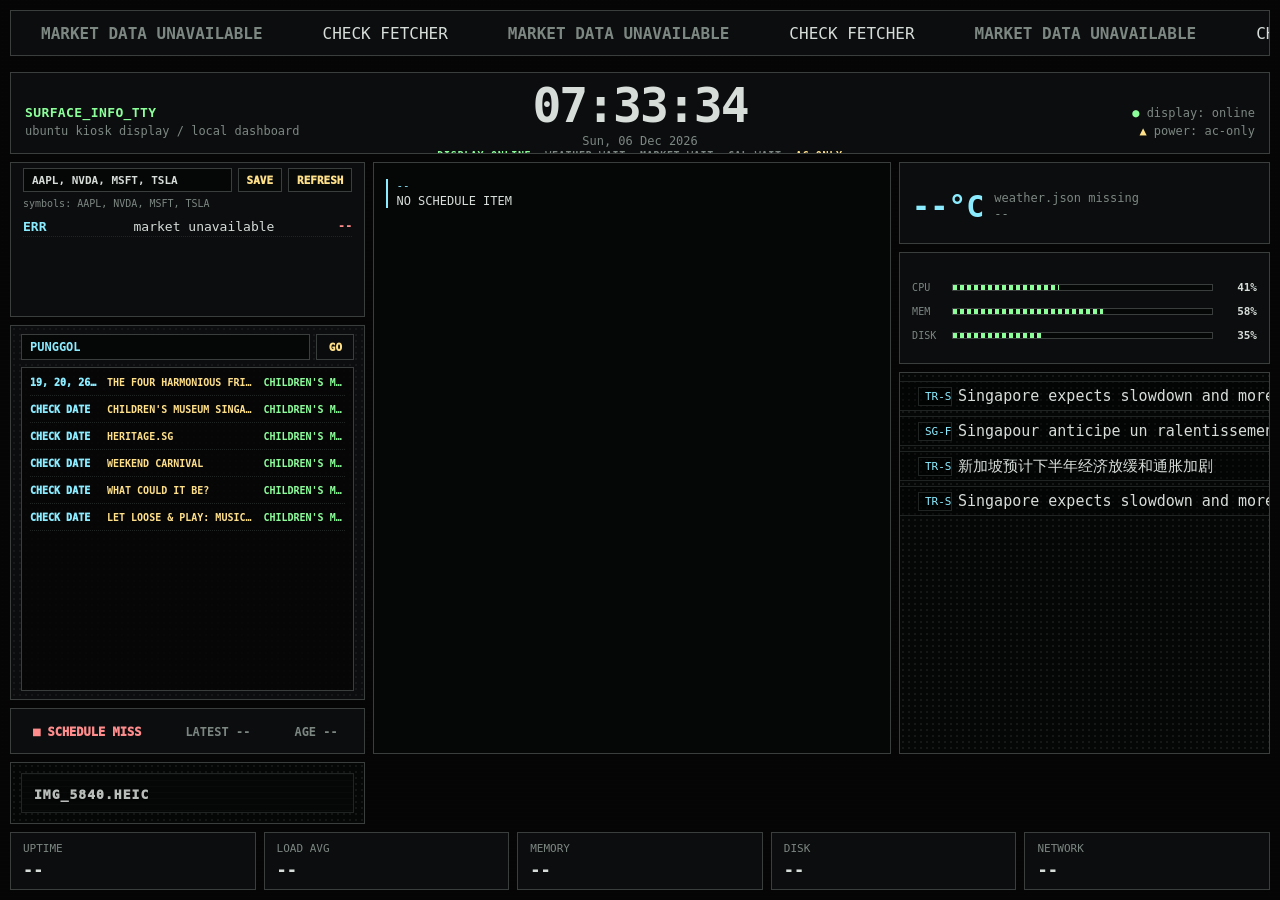
==== commit f8d183e9: "fix: restore local event carousel" ====
--- a/index.html
+++ b/index.html
@@ -1060,18 +1060,14 @@
       border: 1px solid var(--line);
       background: rgba(5,6,6,0.82);
       padding: 6px 8px;
-      display: block;
-    }
-
-    /*
-     * Local-event rotation: keep the existing row content intact.
-     * The viewport shows up to three original rows; the track moves
-     * one row at a time, then pauses on the next set.
-     */
+      position: relative;
+    }
+
     .local-notice-viewport {
       width: 100%;
-      max-height: 100%;
-      overflow: hidden;
+      height: 100%;
+      overflow: hidden;
+      position: relative;
     }
 
     .local-notice-track {
@@ -1084,7 +1080,9 @@
 
     .local-notice-row {
       min-width: 0;
-      min-height: 0;
+      height: 22px;
+      min-height: 22px;
+      max-height: 22px;
       overflow: hidden;
       display: grid;
       grid-template-columns: 70px minmax(0, 1fr) 82px;
@@ -1099,10 +1097,6 @@
       text-transform: uppercase;
     }
 
-    .local-notice-row:last-child {
-      border-bottom: 0;
-    }
-
     .local-notice-when {
       color: var(--cyan);
       font-weight: 950;
@@ -1137,6 +1131,8 @@
       font-weight: 900;
       text-transform: uppercase;
       letter-spacing: 0.06em;
+      text-align: center;
+      padding: 10px;
     }
     /* LOCAL_EVENT_STATIC_END */
     
@@ -1825,6 +1821,46 @@
         }
       }
 
+      function titleOf(ev) {
+        return safe(
+          ev.title ||
+          ev.poster_title ||
+          ev.what ||
+          ev.name ||
+          ev.headline ||
+          ev.summary ||
+          "",
+          ""
+        );
+      }
+
+      function whenOf(ev) {
+        return safe(
+          ev.when ||
+          ev.date ||
+          ev.time ||
+          ev.start ||
+          ev.start_time ||
+          ev.period ||
+          "CHECK DATE",
+          "CHECK DATE"
+        );
+      }
+
+      function sourceOf(ev) {
+        return safe(
+          ev.source_name ||
+          ev.source ||
+          ev.publisher ||
+          domain(ev.url || ev.link || ""),
+          "ONLINE"
+        );
+      }
+
+      function urlOf(ev) {
+        return safe(ev.url || ev.link || "", "");
+      }
+
       function cleanTitle(t) {
         return safe(t)
           .replace(/^Children.?s Season 2026(?: Signature Programme)?\s*[-:]\s*/i, "")
@@ -1833,171 +1869,142 @@
           .trim();
       }
 
-      function badEvent(ev) {
-        const title = cleanTitle(ev.title || ev.poster_title || ev.what || "");
-        const url = safe(ev.url, "").toLowerCase();
+      function isBadEvent(ev) {
+        const title = cleanTitle(titleOf(ev));
+        const url = urlOf(ev).toLowerCase();
+
         if (!title) return true;
         if (url.endsWith(".pdf")) return true;
+
         return /things to do|popular things|places to visit|natural escape|media release|press release|shavees|stands together/i.test(title);
       }
 
-      function usableEvents() {
-        return localEvents.filter(ev => !badEvent(ev));
-      }
-
-      function rowHtml(ev) {
-        const title = cleanTitle(ev.title || ev.poster_title || ev.what || "LOCAL EVENT");
-        const when = safe(ev.when, "CHECK DATE");
-        const url = safe(ev.url, "");
-        const source = safe(ev.source_name || ev.source || domain(url), "ONLINE");
-        const href = url ? ` href="${esc(url)}" target="_blank" rel="noreferrer"` : "";
-        return `
-          <a class="local-notice-row"${href}>
-            <span class="local-notice-when">${esc(cut(when, 20))}</span>
-            <span class="local-notice-title">${esc(cut(title, 96))}</span>
-            <span class="local-notice-src">${esc(cut(source, 22))}</span>
-          </a>
-        `;
-      }
-
-      const LOCAL_VISIBLE_ROWS = 3;
-      const LOCAL_ROW_GAP = 5;
-      const LOCAL_STEP_MS = 460;
-      let localRotationInFlight = false;
-      let localRotationPaused = false;
+      function readBuckets(data) {
+        const buckets = [];
+
+        if (Array.isArray(data)) buckets.push(data);
+
+        if (data && typeof data === "object") {
+          [
+            data.results,
+            data.items,
+            data.events,
+            data.debug_candidates,
+            data.candidates,
+            data.rejected_preview
+          ].forEach(function (x) {
+            if (Array.isArray(x)) buckets.push(x);
+          });
+        }
+
+        return buckets;
+      }
+
+      function normalizeEvents(data) {
+        const primary = data && Array.isArray(data.results) ? data.results : [];
+        const buckets = primary.length >= 3 ? [primary] : readBuckets(data);
+
+        const seen = new Set();
+        const out = [];
+
+        buckets.flat().forEach(function (ev) {
+          if (!ev || typeof ev !== "object") return;
+
+          const rawTitle = titleOf(ev);
+          const title = cleanTitle(rawTitle);
+          if (!title) return;
+
+          const url = urlOf(ev);
+          const key = (url || title + "|" + whenOf(ev) + "|" + sourceOf(ev)).toLowerCase();
+
+          if (seen.has(key)) return;
+          seen.add(key);
+
+          const item = Object.assign({}, ev, {
+            __title: title,
+            __when: whenOf(ev),
+            __source: sourceOf(ev),
+            __url: url
+          });
+
+          if (!isBadEvent(item)) out.push(item);
+        });
+
+        return out.slice(0, 24);
+      }
 
       function capacity() {
         const box = document.getElementById("localNoticeList");
         if (!box) return 1;
-
-        const h = box.clientHeight || 80;
-        const physicalRows = Math.max(1, Math.floor((h - 8) / 23));
-
-        // Keep the existing row text and styling; show at most three rows
-        // and rotate the remaining rows through the same viewport.
-        return Math.max(1, Math.min(LOCAL_VISIBLE_ROWS, physicalRows));
-      }
-
-      function fitLocalViewport(box, visibleRows) {
-        const viewport = box.querySelector(".local-notice-viewport");
-        const track = box.querySelector(".local-notice-track");
-        const firstRow = track && track.querySelector(".local-notice-row");
-
-        if (!viewport || !firstRow) return;
-
-        const rowHeight = firstRow.getBoundingClientRect().height;
-        const maxHeight = Math.max(rowHeight, box.clientHeight - 12);
-        const desiredHeight =
-          visibleRows * rowHeight +
-          Math.max(0, visibleRows - 1) * LOCAL_ROW_GAP;
-
-        viewport.style.height = Math.min(desiredHeight, maxHeight) + "px";
-
-        viewport.onmouseenter = function () {
-          localRotationPaused = true;
-        };
-
-        viewport.onmouseleave = function () {
-          localRotationPaused = false;
-        };
+        const h = box.clientHeight || 100;
+        return Math.max(1, Math.min(8, Math.floor((h - 8) / 27)));
+      }
+
+      function rowHtml(ev) {
+        const url = ev.__url || "";
+        const href = url ? ` href="${esc(url)}" target="_blank" rel="noreferrer"` : "";
+
+        return `
+          <a class="local-notice-row"${href}>
+            <span class="local-notice-when">${esc(cut(ev.__when, 20))}</span>
+            <span class="local-notice-title">${esc(cut(ev.__title, 96))}</span>
+            <span class="local-notice-src">${esc(cut(ev.__source, 22))}</span>
+          </a>
+        `;
       }
 
       function renderList() {
         const box = document.getElementById("localNoticeList");
         if (!box) return;
 
-        const items = usableEvents();
-
-        if (!items.length) {
-          box.innerHTML = `<div class="local-notice-empty">${esc(currentLocation)}: NO VERIFIED LOCAL EVENT FOUND</div>`;
+        if (!localEvents.length) {
+          box.innerHTML = `<div class="local-notice-empty">${esc(currentLocation)}: NO LOCAL EVENT FOUND</div>`;
           return;
         }
 
-        const visibleRows = Math.min(capacity(), items.length);
-        const renderRows =
-          items.length > visibleRows ? visibleRows + 1 : visibleRows;
+        const visible = capacity();
         const rows = [];
 
-        for (let i = 0; i < renderRows; i++) {
-          rows.push(rowHtml(items[(localOffset + i) % items.length]));
+        for (let i = 0; i < Math.min(visible, localEvents.length); i++) {
+          rows.push(rowHtml(localEvents[(localOffset + i) % localEvents.length]));
         }
 
-        box.innerHTML =
-          `<div class="local-notice-viewport">` +
-            `<div class="local-notice-track">${rows.join("")}</div>` +
-          `</div>`;
-
-        requestAnimationFrame(function () {
-          fitLocalViewport(box, visibleRows);
-        });
+        box.innerHTML = `
+          <div class="local-notice-viewport">
+            <div class="local-notice-track">
+              ${rows.join("")}
+            </div>
+          </div>
+        `;
       }
 
       function rotateList() {
-        if (localRotationInFlight || localRotationPaused) return;
-
-        const items = usableEvents();
-        const visibleRows = Math.min(capacity(), items.length || 1);
-
-        if (items.length <= visibleRows) return;
-
-        const box = document.getElementById("localNoticeList");
-        const track = box && box.querySelector(".local-notice-track");
-        const firstRow = track && track.querySelector(".local-notice-row");
-
-        if (!track || !firstRow) {
+        if (!localEvents.length) {
           renderList();
           return;
         }
 
-        const step =
-          firstRow.getBoundingClientRect().height + LOCAL_ROW_GAP;
-
-        localRotationInFlight = true;
-        track.style.transition = `transform ${LOCAL_STEP_MS}ms ease`;
-        track.style.transform = `translate3d(0, -${step}px, 0)`;
-
-        window.setTimeout(function () {
-          localOffset = (localOffset + 1) % items.length;
-          localRotationInFlight = false;
-          renderList();
-        }, LOCAL_STEP_MS + 40);
-      }
-
-      function eventKey(ev) {
-        return safe(ev && (ev.url || ev.title || ev.poster_title || ev.what), "");
-      }
-
-      function replaceEvents(nextEvents, resetOffset) {
-        const currentItems = usableEvents();
-        const currentKey = eventKey(currentItems[localOffset]);
-
-        localEvents = Array.isArray(nextEvents) ? nextEvents : [];
-
-        const nextItems = usableEvents();
-
-        if (resetOffset || !currentKey || !nextItems.length) {
-          localOffset = 0;
-          return;
+        const visible = Math.min(capacity(), localEvents.length || 1);
+
+        if (localEvents.length > visible) {
+          localOffset = (localOffset + visible) % localEvents.length;
         }
 
-        const nextIndex = nextItems.findIndex(function (ev) {
-          return eventKey(ev) === currentKey;
-        });
-
-        localOffset = nextIndex >= 0
-          ? nextIndex
-          : localOffset % nextItems.length;
+        renderList();
       }
 
       async function loadCache() {
         try {
-          const res = await fetch("local_event_search_results.json?_=" + Date.now());
+          const res = await fetch("local_event_search_results.json?_=" + Date.now(), {
+            cache: "no-store"
+          });
           const data = await res.json();
-          replaceEvents(data.results, false);
+
+          localEvents = normalizeEvents(data);
+          localOffset = 0;
           renderList();
         } catch (err) {
           localEvents = [];
-          localOffset = 0;
           renderList();
         }
       }
@@ -2005,6 +2012,7 @@
       async function searchLocation(location) {
         currentLocation = location;
         localStorage.setItem("local_event_location", location);
+
         const box = document.getElementById("localNoticeList");
         if (box) box.innerHTML = `<div class="local-notice-empty">SEARCHING ${esc(location)}</div>`;
 
@@ -2016,7 +2024,8 @@
           });
 
           const data = await res.json();
-          replaceEvents(data.results, true);
+          localEvents = normalizeEvents(data);
+          localOffset = 0;
           renderList();
         } catch (err) {
           localEvents = [];
@@ -2043,11 +2052,12 @@
 
       initLocalPlaceInput();
       loadCache();
-      setInterval(rotateList, 6000);
+      setInterval(rotateList, 8000);
       setInterval(loadCache, 10 * 60 * 1000);
 
       if (window.ResizeObserver) {
-        new ResizeObserver(renderList).observe(document.getElementById("localNoticeList"));
+        const box = document.getElementById("localNoticeList");
+        if (box) new ResizeObserver(renderList).observe(box);
       } else {
         window.addEventListener("resize", renderList);
       }
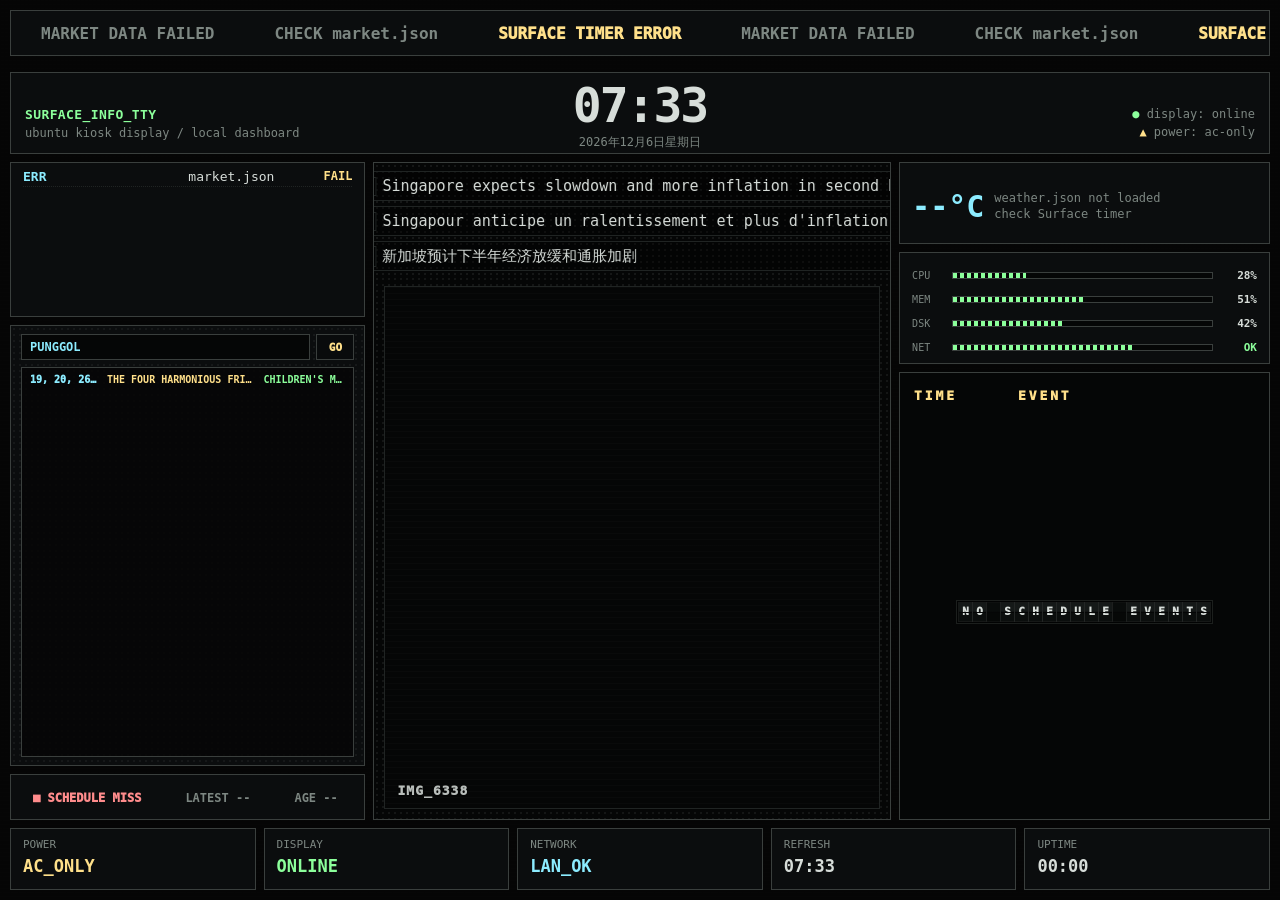
==== commit d49dc311: "fix: restore local event full stack" ====
--- a/index.html
+++ b/index.html
@@ -1060,29 +1060,14 @@
       border: 1px solid var(--line);
       background: rgba(5,6,6,0.82);
       padding: 6px 8px;
-      position: relative;
-    }
-
-    .local-notice-viewport {
-      width: 100%;
-      height: 100%;
-      overflow: hidden;
-      position: relative;
-    }
-
-    .local-notice-track {
       display: grid;
       gap: 5px;
       align-content: start;
-      transform: translate3d(0, 0, 0);
-      will-change: transform;
     }
 
     .local-notice-row {
       min-width: 0;
-      height: 22px;
-      min-height: 22px;
-      max-height: 22px;
+      min-height: 0;
       overflow: hidden;
       display: grid;
       grid-template-columns: 70px minmax(0, 1fr) 82px;
@@ -1097,6 +1082,10 @@
       text-transform: uppercase;
     }
 
+    .local-notice-row:last-child {
+      border-bottom: 0;
+    }
+
     .local-notice-when {
       color: var(--cyan);
       font-weight: 950;
@@ -1131,8 +1120,6 @@
       font-weight: 900;
       text-transform: uppercase;
       letter-spacing: 0.06em;
-      text-align: center;
-      padding: 10px;
     }
     /* LOCAL_EVENT_STATIC_END */
     
@@ -1169,8 +1156,7 @@
 
 
 
-<link rel="stylesheet" href="calendar_board.css?v=1781720792">
-<link rel="stylesheet" href="market_custom.css?v=1781750640">
+<link rel="stylesheet" href="calendar_board.css?v=1781715981">
 </head>
 
 <body>
@@ -1234,6 +1220,8 @@
           </div>
         </div>
       </div>
+
+
 
 
 
@@ -1260,311 +1248,375 @@
       </div>
     </section>
 
-    <section class="box center" data-title="calendar">
-      <div class="inner">
-        <div class="agenda" id="agenda">
-          <div class="event"><div class="event-time">--:--</div><div class="event-title">loading schedule.json</div></div>
+    <section class="col center">
+      
+
+      <div class="box" data-title="event stream">
+        <div class="inner news-ticker-panel" id="eventFeed">
+          <div class="news-ticker-row">
+            <div class="news-ticker-track" id="newsTickerTrackEN"></div>
+          </div>
+          <div class="news-ticker-row">
+            <div class="news-ticker-track" id="newsTickerTrackFR"></div>
+          </div>
+          <div class="news-ticker-row">
+            <div class="news-ticker-track" id="newsTickerTrackZH"></div>
+          </div>
+
+          <div class="photo-flip-wall" id="photoFlipWall">
+            <div class="photo-flip-empty">ADD PHOTOS TO ~/infoscreen/photos</div>
+          </div>
         </div>
       </div>
     </section>
 
     <section class="col right">
-      <section class="box" data-title="weather">
+      <div class="box" data-title="weather">
         <div class="inner weather">
           <div class="weather-temp" id="weatherTemp">--°C</div>
-          <div class="weather-desc">
-            <div id="weatherDesc">loading weather.json</div>
-            <div id="weatherMeta">--</div>
+          <div class="weather-desc" id="weatherDesc">loading weather...<br />source: weather.json</div>
+        </div>
+      </div>
+
+      <div class="box" data-title="metrics">
+        <div class="inner compact-metrics">
+          <div class="mini-metric"><div class="mini-label">CPU</div><div class="mini-bar"><div class="mini-fill" id="cpuBar" style="width: 28%"></div></div><div class="mini-value" id="cpuText">28%</div></div>
+          <div class="mini-metric"><div class="mini-label">MEM</div><div class="mini-bar"><div class="mini-fill" id="memBar" style="width: 51%"></div></div><div class="mini-value" id="memText">51%</div></div>
+          <div class="mini-metric"><div class="mini-label">DSK</div><div class="mini-bar"><div class="mini-fill" id="diskBar" style="width: 42%"></div></div><div class="mini-value" id="diskText">42%</div></div>
+          <div class="mini-metric"><div class="mini-label">NET</div><div class="mini-bar"><div class="mini-fill" id="netBar" style="width: 70%"></div></div><div class="mini-value ok" id="netText">OK</div></div>
+        </div>
+      </div>
+
+            <div class="box" data-title="calendar">
+        <div class="inner agenda calendar-board" id="agendaList">
+          <div class="calendar-board-head">
+            <span>TIME</span>
+            <span>EVENT</span>
           </div>
+          <div class="calendar-board-rows" id="calendarBoardRows"></div>
         </div>
-      </section>
-
-      <section class="box" data-title="metrics">
-        <div class="inner compact-metrics">
-          <div class="mini-metric">
-            <div class="mini-label">CPU</div>
-            <div class="mini-bar"><div class="mini-fill" id="cpuBar" style="width: 41%"></div></div>
-            <div class="mini-value" id="cpuVal">41%</div>
-          </div>
-          <div class="mini-metric">
-            <div class="mini-label">MEM</div>
-            <div class="mini-bar"><div class="mini-fill" id="memBar" style="width: 58%"></div></div>
-            <div class="mini-value" id="memVal">58%</div>
-          </div>
-          <div class="mini-metric">
-            <div class="mini-label">DISK</div>
-            <div class="mini-bar"><div class="mini-fill" id="diskBar" style="width: 35%"></div></div>
-            <div class="mini-value" id="diskVal">35%</div>
-          </div>
-        </div>
-      </section>
-
-      <section class="box" data-title="event stream">
-        <div class="inner news-ticker-panel">
-          <div class="news-ticker-row">
-            <div class="news-ticker-track" id="newsEn"><span class="news-item"><span class="news-source">EN</span><span class="news-title">loading English stream</span><span class="news-sep">◆</span></span></div>
-          </div>
-          <div class="news-ticker-row">
-            <div class="news-ticker-track" id="newsFr"><span class="news-item"><span class="news-source">FR</span><span class="news-title">chargement du flux français</span><span class="news-sep">◆</span></span></div>
-          </div>
-          <div class="news-ticker-row">
-            <div class="news-ticker-track" id="newsZh"><span class="news-item"><span class="news-source">ZH</span><span class="news-title">加载中文信息流</span><span class="news-sep">◆</span></span></div>
-          </div>
-          <div class="news-ticker-row">
-            <div class="news-ticker-track" id="newsExtra"><span class="news-item"><span class="news-source">SYS</span><span class="news-title">multi-source synchronized stream</span><span class="news-sep">◆</span></span></div>
-          </div>
-        </div>
-      </section>
+      </div>
     </section>
 
-    <section class="box photo-flip-wall" id="photoFlipWall" data-title="photo flip wall">
-      <div class="photo-flip-empty">LOADING PHOTOS</div>
-    </section>
-
     <section class="bottom">
-      <section class="box stat"><div class="stat-label">UPTIME</div><div class="stat-value" id="uptime">--</div></section>
-      <section class="box stat"><div class="stat-label">LOAD AVG</div><div class="stat-value" id="loadavg">--</div></section>
-      <section class="box stat"><div class="stat-label">MEMORY</div><div class="stat-value" id="memory">--</div></section>
-      <section class="box stat"><div class="stat-label">DISK</div><div class="stat-value" id="disk">--</div></section>
-      <section class="box stat"><div class="stat-label">NETWORK</div><div class="stat-value" id="network">--</div></section>
+      <div class="box stat"><div class="stat-label">POWER</div><div class="stat-value warn">AC_ONLY</div></div>
+      <div class="box stat"><div class="stat-label">DISPLAY</div><div class="stat-value ok">ONLINE</div></div>
+      <div class="box stat"><div class="stat-label">NETWORK</div><div class="stat-value cyan">LAN_OK</div></div>
+      <div class="box stat"><div class="stat-label">REFRESH</div><div class="stat-value" id="refresh">--:--</div></div>
+      <div class="box stat"><div class="stat-label">UPTIME</div><div class="stat-value" id="uptime">00:00</div></div>
     </section>
   </main>
 
   <script>
-    const $ = (id) => document.getElementById(id);
-
-    function escapeHtml(value) {
-      return String(value == null ? "" : value)
-        .replaceAll("&", "&amp;")
-        .replaceAll("<", "&lt;")
-        .replaceAll(">", "&gt;")
-        .replaceAll('"', "&quot;")
-        .replaceAll("'", "&#039;");
-    }
-
-    function clamp(n, min, max) {
-      return Math.max(min, Math.min(max, n));
-    }
-
-    function setText(id, value) {
-      const el = $(id);
-      if (el) el.textContent = value;
-    }
-
-    function formatTime(date) {
-      return date.toLocaleTimeString("en-GB", {
-        hour: "2-digit",
-        minute: "2-digit",
-        second: "2-digit",
-        hour12: false
-      });
-    }
-
-    function formatDate(date) {
-      return date.toLocaleDateString("en-GB", {
-        weekday: "short",
-        day: "2-digit",
-        month: "short",
-        year: "numeric"
-      });
-    }
+    const start = Date.now();
+
+    function pad(n) { return String(n).padStart(2, "0"); }
 
     function updateClock() {
       const now = new Date();
-      setText("time", formatTime(now));
-      setText("date", formatDate(now));
-    }
-
-    function bytesToHuman(bytes) {
-      if (!Number.isFinite(bytes)) return "--";
-      const units = ["B", "KB", "MB", "GB", "TB"];
-      let idx = 0;
-      let value = bytes;
-      while (value >= 1024 && idx < units.length - 1) {
-        value /= 1024;
-        idx += 1;
-      }
-      return `${value.toFixed(idx === 0 ? 0 : 1)} ${units[idx]}`;
-    }
-
-    async function loadMetrics() {
-      try {
-        const res = await fetch("metrics.json?_=" + Date.now());
-        const m = await res.json();
-        setText("uptime", m.uptime || "--");
-        setText("loadavg", m.loadavg || "--");
-        setText("memory", m.memory || "--");
-        setText("disk", m.disk || "--");
-        setText("network", m.network || "--");
-
-        const cpu = clamp(Number(m.cpu_pct || 0), 0, 100);
-        const mem = clamp(Number(m.mem_pct || 0), 0, 100);
-        const disk = clamp(Number(m.disk_pct || 0), 0, 100);
-
-        $("cpuBar").style.width = cpu + "%";
-        $("memBar").style.width = mem + "%";
-        $("diskBar").style.width = disk + "%";
-
-        setText("cpuVal", cpu + "%");
-        setText("memVal", mem + "%");
-        setText("diskVal", disk + "%");
-      } catch (err) {
-        setText("uptime", "metrics.json missing");
-      }
-    }
-
-    function normalizeAgenda(raw) {
-      if (Array.isArray(raw)) return raw;
-      if (Array.isArray(raw.events)) return raw.events;
-      if (Array.isArray(raw.items)) return raw.items;
-      return [];
-    }
-
-    function escapeAgenda(value) {
-      return escapeHtml(value);
-    }
-
-    function normalizeEvent(event) {
-      const start = event.start || event.startDate || event.when || event.time || "--:--";
-      const title = event.title || event.name || event.summary || "untitled event";
-      return { start: String(start), title: String(title) };
-    }
-
-    function renderAgenda(events) {
-      const agenda = $("agenda");
-      if (!agenda) return;
-
-      if (!events.length) {
-        agenda.innerHTML = `<div class="event"><div class="event-time">--</div><div class="event-title">NO SCHEDULE ITEM</div></div>`;
-        return;
-      }
-
-      agenda.innerHTML = events.slice(0, 14).map((raw) => {
-        const event = normalizeEvent(raw);
-        return `<div class="event"><div class="event-time">${escapeAgenda(event.start)}</div><div class="event-title">${escapeAgenda(event.title)}</div></div>`;
-      }).join("");
-    }
-
-    async function loadAgenda() {
-      try {
-        const res = await fetch("schedule.json?_=" + Date.now());
-        const raw = await res.json();
-        renderAgenda(normalizeAgenda(raw));
-      } catch (err) {
-        renderAgenda([]);
-      }
-    }
-
-    async function loadWeather() {
+      document.getElementById("time").textContent = `${pad(now.getHours())}:${pad(now.getMinutes())}`;
+      document.getElementById("date").textContent = now.toLocaleDateString("zh-CN", { year: "numeric", month: "long", day: "numeric", weekday: "long" });
+      document.getElementById("refresh").textContent = `${pad(now.getHours())}:${pad(now.getMinutes())}`;
+      const diff = Math.floor((Date.now() - start) / 1000);
+      document.getElementById("uptime").textContent = `${pad(Math.floor(diff / 3600))}:${pad(Math.floor((diff % 3600) / 60))}`;
+    }
+
+    const headlines = [
+      "Local dashboard is running",
+      "Calendar panel reserved for schedule events",
+      "Market panel active",
+      "Weather panel loading Surface-side data",
+      "Surface running on AC power",
+      "Next: refine live data sources"
+    ];
+    let headlineIndex = 0;
+
+    function rotateHeadline() {
+      const headline = document.getElementById("headline");
+      const cursor = document.getElementById("cursor");
+      if (!headline || !cursor) return;
+      document.getElementById("headline").innerHTML = headlines[headlineIndex] + '<span class="cursor"></span>';
+      headlineIndex = (headlineIndex + 1) % headlines.length;
+    }
+
+    const logMessages = [
+      ["OK", "loaded local dashboard"],
+      ["OK", "clock tick synchronized"],
+      ["INFO", "weather data from surface timer"],
+      ["INFO", "calendar data from schedule.json"],
+      ["WARN", "battery charge state pending"],
+      ["OK", "chromium kiosk session active"],
+      ["INFO", "market data from market.json"],
+      ["OK", "layout grid locked"],
+      ["OK", "display heartbeat"]
+    ];
+
+    function addLog() {
+      const logs = document.getElementById("logs");
+      const now = new Date();
+      const item = logMessages[Math.floor(Math.random() * logMessages.length)];
+      const cls = item[0] === "OK" ? "ok" : item[0] === "WARN" ? "warn" : "cyan";
+      const line = document.createElement("div");
+      line.className = "log-line";
+      line.innerHTML = `<span class="log-time">${pad(now.getHours())}:${pad(now.getMinutes())}:${pad(now.getSeconds())}</span> <span class="${cls}">[${item[0]}]</span> ${item[1]}`;
+      logs.prepend(line);
+      while (logs.children.length > 15) logs.removeChild(logs.lastChild);
+    }
+
+    function setMetric(barId, textId, value, suffix = "%") {
+      const bar = document.getElementById(barId);
+      const text = document.getElementById(textId);
+      if (bar) bar.style.width = value + "%";
+      if (text) text.textContent = suffix === "%" ? value + "%" : suffix;
+    }
+
+    function updateMetrics() {
+      setMetric("cpuBar", "cpuText", Math.floor(10 + Math.random() * 35));
+      setMetric("memBar", "memText", Math.floor(42 + Math.random() * 26));
+      setMetric("diskBar", "diskText", Math.floor(38 + Math.random() * 10));
+      setMetric("netBar", "netText", 70 + Math.floor(Math.random() * 20), "OK");
+    }
+
+    function escapeHtml(s) {
+      return String(s).replaceAll("&", "&amp;").replaceAll("<", "&lt;").replaceAll(">", "&gt;").replaceAll('"', "&quot;").replaceAll("'", "&#039;");
+    }
+
+    
+
+    
+
+    
+
+    
+    
+
+    
+    
+    
+        async function loadAgenda() {
+      if (window.__calendarBoardLoad) return window.__calendarBoardLoad();
+    }
+
+async function loadWeather() {
+      const temp = document.getElementById("weatherTemp");
+      const desc = document.getElementById("weatherDesc");
+      const summary = document.getElementById("summaryWeather");
       try {
         const res = await fetch("weather.json?_=" + Date.now());
         const w = await res.json();
-        const temp = w.temperature ?? w.temp ?? w.temperature_c;
-        const desc = w.description ?? w.condition ?? w.text ?? "--";
-        const humidity = w.humidity ?? w.rh;
-        const wind = w.wind_kph ?? w.wind ?? w.wind_speed;
-        setText("weatherTemp", temp == null ? "--°C" : `${temp}°C`);
-        setText("weatherDesc", desc);
-        setText("weatherMeta", `humidity ${humidity ?? "--"}% / wind ${wind ?? "--"}`);
+        const tempText = `${w.temp_c ?? "--"}°C`;
+        if (temp) temp.textContent = tempText;
+        if (desc) desc.innerHTML = `${escapeHtml(w.location || "Singapore")}<br />${escapeHtml(w.desc || "unknown")} / humidity ${escapeHtml(w.humidity || "--")}%<br />feels ${escapeHtml(w.feels_like_c || "--")}°C · ${escapeHtml(w.source || "local")}`;
+        if (summary) summary.textContent = `${tempText} ${w.desc || ""}`;
+        const ws = document.getElementById("weatherStatus");
+        if (ws) ws.textContent = "OK";
       } catch (err) {
-        setText("weatherDesc", "weather.json missing");
-      }
-    }
-
-    function marketClass(change) {
-      const text = String(change || "");
-      if (text.startsWith("+")) return "ok";
-      if (text.startsWith("-")) return "bad";
-      return "warn";
-    }
-
-    function normalizeMarketItems(raw) {
-      if (Array.isArray(raw)) return raw;
-      if (Array.isArray(raw.items)) return raw.items;
-      if (Array.isArray(raw.data)) return raw.data;
-      return [];
+        if (temp) temp.textContent = "--°C";
+        if (desc) desc.innerHTML = "weather.json not loaded<br />check Surface timer";
+        if (summary) summary.textContent = "weather not loaded";
+        const ws = document.getElementById("weatherStatus");
+        if (ws) ws.textContent = "ERR";
+      }
     }
 
     async function loadMarket() {
-      const list = $("marketList");
-      if (!list) return;
+      const box = document.getElementById("marketList");
+      const tape = document.getElementById("leftTickerTrack");
+
       try {
         const res = await fetch("market.json?_=" + Date.now());
-        const raw = await res.json();
-        const items = normalizeMarketItems(raw);
-        if (!items.length) throw new Error("empty market");
-        list.innerHTML = items.slice(0, 8).map((item) => {
-          const symbol = item.symbol || item.ticker || "--";
-          const price = item.price ?? item.last ?? "--";
-          const change = item.change ?? item.percent ?? item.pct ?? "--";
-          return `<div class="market-row"><span class="ticker">${escapeHtml(symbol)}</span><span class="price">${escapeHtml(price)}</span><span class="chg ${marketClass(change)}">${escapeHtml(change)}</span></div>`;
-        }).join("");
+        const data = await res.json();
+        const items = data.items || [];
+        if (!items.length) throw new Error("empty market data");
+        const ms = document.getElementById("marketStatus");
+        if (ms) ms.textContent = "OK";
+
+        if (box) {
+          box.innerHTML = items.slice(0, 6).map(i => {
+            const pct = String(i.percent || "N/A");
+            const cls = pct.trim().startsWith("-") ? "warn" : "ok";
+            const price = i.price && i.price !== "N/D" ? `$${escapeHtml(i.price)}` : "N/A";
+            const session = i.session ? ` ${escapeHtml(i.session)}` : "";
+            return `<div class="market-row"><span class="ticker">${escapeHtml(i.symbol || "--")}</span><span class="price">${price}${session}</span><span class="chg ${cls}">${escapeHtml(pct)}</span></div>`;
+          }).join("") + `<div class="market-foot">source: ${escapeHtml(data.source || "market")} · ${escapeHtml(data.updated_at || "")}</div>`;
+        }
+
+        if (tape) {
+          const parts = items.slice(0, 10).map(i => {
+            const symbol = escapeHtml(i.symbol || "--");
+            const price = i.price && i.price !== "N/D" ? `$${escapeHtml(i.price)}` : "N/A";
+            const pct = String(i.percent || "N/A");
+            const session = i.session ? escapeHtml(i.session) : "";
+            const direction = pct.trim().startsWith("-") ? "down" : (pct === "N/A" ? "flat" : "up");
+            const arrow = direction === "down" ? "▼" : (direction === "up" ? "▲" : "◆");
+            return `<span><span class="symbol">${symbol}</span><span class="price">${price}</span>${session ? `<span class="session">${session}</span>` : ""}<span class="${direction}">${arrow} ${escapeHtml(pct)}</span></span>`;
+          });
+          tape.innerHTML = parts.join("") + parts.join("");
+        }
       } catch (err) {
-        list.innerHTML = `<div class="market-row"><span class="ticker">ERR</span><span class="price">market unavailable</span><span class="chg bad">--</span></div>`;
-      }
-    }
-
-    function normalizeTapeItems(raw) {
-      const items = normalizeMarketItems(raw);
-      return items.map((item) => {
-        const symbol = String(item.symbol || item.ticker || "--");
-        const price = String(item.price ?? item.last ?? "--");
-        const change = String(item.change ?? item.percent ?? item.pct ?? "--");
-        const session = String(item.session || item.market_state || item.provider || "");
-        const changeClass = change.startsWith("+") ? "up" : (change.startsWith("-") ? "down" : "flat");
-        return `<span><span class="symbol">${escapeHtml(symbol)}</span><span class="price">${escapeHtml(price)}</span><span class="${changeClass}">${escapeHtml(change)}</span><span class="session">${escapeHtml(session)}</span></span>`;
-      });
-    }
+        if (box) {
+          box.innerHTML = `<div class="market-row"><span class="ticker">ERR</span><span class="price">market.json</span><span class="chg warn">FAIL</span></div><div class="market-foot">check Surface timer</div>`;
+        }
+      }
+    }
+
 
     async function loadTopMarketTape() {
-      const track = $("globalMarketTapeTrack");
-      if (!track) return;
+      const tape = document.getElementById("globalMarketTapeTrack");
+      if (!tape) return;
+
       try {
         const res = await fetch("market.json?_=" + Date.now());
-        const raw = await res.json();
-        const parts = normalizeTapeItems(raw);
-        if (!parts.length) throw new Error("no market items");
-        track.innerHTML = parts.join("") + parts.join("");
+        const data = await res.json();
+        const items = data.items || [];
+
+        if (!items.length) throw new Error("empty market data");
+        const ms = document.getElementById("marketStatus");
+        if (ms) ms.textContent = "OK";
+
+        const parts = items.slice(0, 10).map(i => {
+          const symbol = escapeHtml(i.symbol || "--");
+          const price = i.price && i.price !== "N/D" ? `$${escapeHtml(i.price)}` : "N/A";
+          const pct = String(i.percent || "N/A");
+          const session = i.session ? escapeHtml(i.session) : "";
+          const direction = pct.trim().startsWith("-") ? "down" : (pct === "N/A" ? "flat" : "up");
+          const arrow = direction === "down" ? "▼" : (direction === "up" ? "▲" : "◆");
+
+          return `<span><span class="symbol">${symbol}</span><span class="price">${price}</span>${session ? `<span class="session">${session}</span>` : ""}<span class="${direction}">${arrow} ${escapeHtml(pct)}</span></span>`;
+        });
+
+        tape.innerHTML = parts.join("") + parts.join("");
       } catch (err) {
-        const fallback = `<span class="flat">MARKET DATA UNAVAILABLE</span><span class="warn">CHECK FETCHER</span>`;
-        track.innerHTML = fallback + fallback;
-      }
+        tape.innerHTML =
+          `<span class="flat">MARKET DATA FAILED</span>` +
+          `<span class="flat">CHECK market.json</span>` +
+          `<span class="down">SURFACE TIMER ERROR</span>` +
+          `<span class="flat">MARKET DATA FAILED</span>` +
+          `<span class="flat">CHECK market.json</span>` +
+          `<span class="down">SURFACE TIMER ERROR</span>`;
+      }
+    }
+
+
+
+
+
+
+    let newsTickerStartTs = null;
+    let newsTickerLoopWidth = 0;
+    let newsTickerRaf = null;
+
+    function startSyncedNewsTicker() {
+      const tracks = [
+        document.getElementById("newsTickerTrackEN"),
+        document.getElementById("newsTickerTrackFR"),
+        document.getElementById("newsTickerTrackZH"),
+      ].filter(Boolean);
+
+      if (tracks.length !== 3) return;
+
+      // 每条 760px，显示 8 条，所以一轮固定 6080px。
+      const itemWidth = 760;
+      const itemCount = 8;
+      newsTickerLoopWidth = itemWidth * itemCount;
+
+      // 每秒移动像素。越小越慢。
+      const pxPerSecond = 48;
+
+      newsTickerStartTs = performance.now();
+
+      if (newsTickerRaf) {
+        cancelAnimationFrame(newsTickerRaf);
+        newsTickerRaf = null;
+      }
+
+      function frame(now) {
+        const elapsed = (now - newsTickerStartTs) / 1000;
+        const x = -((elapsed * pxPerSecond) % newsTickerLoopWidth);
+
+        tracks.forEach(el => {
+          el.style.transform = `translate3d(${x}px,0,0)`;
+        });
+
+        newsTickerRaf = requestAnimationFrame(frame);
+      }
+
+      newsTickerRaf = requestAnimationFrame(frame);
     }
 
     async function loadEventStream() {
-      const en = $("newsEn");
-      const fr = $("newsFr");
-      const zh = $("newsZh");
-      const extra = $("newsExtra");
+      const en = document.getElementById("newsTickerTrackEN");
+      const fr = document.getElementById("newsTickerTrackFR");
+      const zh = document.getElementById("newsTickerTrackZH");
+      if (!en || !fr || !zh) return;
+
       try {
         const res = await fetch("event_stream.json?_=" + Date.now());
-        const raw = await res.json();
-        const byLang = raw.items_by_lang || {};
-        const enItems = byLang.en || raw.items || [];
-        const frItems = byLang.fr || raw.items || [];
-        const zhItems = byLang.zh || raw.items || [];
-        const extraItems = raw.items || [];
-        const renderNews = (items, fallback) => {
-          const source = items.length ? items : [{ source: "ERR", title: fallback }];
-          const rows = source.slice(0, 4).map((item) => {
-            const label = item.source || item.publisher || "SRC";
-            const title = item.title || item.headline || "--";
-            return `<span class="news-item"><span class="news-source">${escapeHtml(label)}</span><span class="news-title">${escapeHtml(title)}</span><span class="news-sep">◆</span></span>`;
-          }).join("");
-          return rows + rows;
-        };
-        en.innerHTML = renderNews(enItems, "English stream unavailable");
-        fr.innerHTML = renderNews(frItems, "French stream unavailable");
-        zh.innerHTML = renderNews(zhItems, "Chinese stream unavailable");
-        extra.innerHTML = renderNews(extraItems, "System stream unavailable");
+        const data = await res.json();
+        const grouped = data.items_by_lang || {};
+        const enItems = grouped.en || [];
+        const frItems = grouped.fr || [];
+        const zhItems = grouped.zh || [];
+
+        const count = Math.min(8, enItems.length, frItems.length, zhItems.length);
+        if (count < 1) throw new Error("empty event stream");
+
+        function render(label, list) {
+          let html = "";
+          for (let i = 0; i < 8; i++) {
+            const item = list[i % count] || {};
+            html += `
+              <span class="news-item">
+                <span class="news-source">${escapeHtml(label)}</span>
+                <span class="news-title">${escapeHtml(item.title || "Untitled")}</span>
+                <span class="news-sep">◆</span>
+              </span>
+            `;
+          }
+          return html;
+        }
+
+        const enHtml = render("EN", enItems);
+        const frHtml = render("FR", frItems);
+        const zhHtml = render("中文", zhItems);
+
+        // 两份完全相同的固定宽度内容，三行宽度严格一致。
+        en.innerHTML = enHtml + enHtml;
+        fr.innerHTML = frHtml + frHtml;
+        zh.innerHTML = zhHtml + zhHtml;
+
+        startSyncedNewsTicker();
       } catch (err) {
-        const fallback = `<span class="news-item"><span class="news-source">ERR</span><span class="news-title">translation failed or feed empty</span><span class="news-sep">◆</span></span><span class="news-item"><span class="news-source">ERR</span><span class="news-title">waiting for next refresh</span><span class="news-sep">◆</span></span>`;
+        const fallback = `
+          <span class="news-item">
+            <span class="news-source">ERR</span>
+            <span class="news-title">event_stream.json not loaded</span>
+            <span class="news-sep">◆</span>
+          </span>
+          <span class="news-item">
+            <span class="news-source">ERR</span>
+            <span class="news-title">check fetch_event_stream.py</span>
+            <span class="news-sep">◆</span>
+          </span>
+          <span class="news-item">
+            <span class="news-source">ERR</span>
+            <span class="news-title">translation failed or feed empty</span>
+            <span class="news-sep">◆</span>
+          </span>
+          <span class="news-item">
+            <span class="news-source">ERR</span>
+            <span class="news-title">waiting for next refresh</span>
+            <span class="news-sep">◆</span>
+          </span>
+        `;
         en.innerHTML = fallback + fallback;
         fr.innerHTML = fallback + fallback;
         zh.innerHTML = fallback + fallback;
-        extra.innerHTML = fallback + fallback;
-      }
-    }
+        startSyncedNewsTicker();
+      }
+    }
+
+
 
     function duplicateTapeIfNeeded(id) {
       const el = document.getElementById(id);
@@ -1634,6 +1686,7 @@
 
 
 
+
     async function loadSyncStatus() {
       const tape = document.getElementById("leftSyncTapeTrack");
       if (!tape) return;
@@ -1760,6 +1813,7 @@
         wall.innerHTML = `<div class="photo-flip-empty">photos.json not loaded</div>`;
       }
     }
+
 
 
 
@@ -1821,46 +1875,6 @@
         }
       }
 
-      function titleOf(ev) {
-        return safe(
-          ev.title ||
-          ev.poster_title ||
-          ev.what ||
-          ev.name ||
-          ev.headline ||
-          ev.summary ||
-          "",
-          ""
-        );
-      }
-
-      function whenOf(ev) {
-        return safe(
-          ev.when ||
-          ev.date ||
-          ev.time ||
-          ev.start ||
-          ev.start_time ||
-          ev.period ||
-          "CHECK DATE",
-          "CHECK DATE"
-        );
-      }
-
-      function sourceOf(ev) {
-        return safe(
-          ev.source_name ||
-          ev.source ||
-          ev.publisher ||
-          domain(ev.url || ev.link || ""),
-          "ONLINE"
-        );
-      }
-
-      function urlOf(ev) {
-        return safe(ev.url || ev.link || "", "");
-      }
-
       function cleanTitle(t) {
         return safe(t)
           .replace(/^Children.?s Season 2026(?: Signature Programme)?\s*[-:]\s*/i, "")
@@ -1869,125 +1883,68 @@
           .trim();
       }
 
-      function isBadEvent(ev) {
-        const title = cleanTitle(titleOf(ev));
-        const url = urlOf(ev).toLowerCase();
-
+      function badEvent(ev) {
+        const title = cleanTitle(ev.title || ev.poster_title || ev.what || "");
+        const url = safe(ev.url, "").toLowerCase();
         if (!title) return true;
         if (url.endsWith(".pdf")) return true;
-
         return /things to do|popular things|places to visit|natural escape|media release|press release|shavees|stands together/i.test(title);
       }
 
-      function readBuckets(data) {
-        const buckets = [];
-
-        if (Array.isArray(data)) buckets.push(data);
-
-        if (data && typeof data === "object") {
-          [
-            data.results,
-            data.items,
-            data.events,
-            data.debug_candidates,
-            data.candidates,
-            data.rejected_preview
-          ].forEach(function (x) {
-            if (Array.isArray(x)) buckets.push(x);
-          });
-        }
-
-        return buckets;
-      }
-
-      function normalizeEvents(data) {
-        const primary = data && Array.isArray(data.results) ? data.results : [];
-        const buckets = primary.length >= 3 ? [primary] : readBuckets(data);
-
-        const seen = new Set();
-        const out = [];
-
-        buckets.flat().forEach(function (ev) {
-          if (!ev || typeof ev !== "object") return;
-
-          const rawTitle = titleOf(ev);
-          const title = cleanTitle(rawTitle);
-          if (!title) return;
-
-          const url = urlOf(ev);
-          const key = (url || title + "|" + whenOf(ev) + "|" + sourceOf(ev)).toLowerCase();
-
-          if (seen.has(key)) return;
-          seen.add(key);
-
-          const item = Object.assign({}, ev, {
-            __title: title,
-            __when: whenOf(ev),
-            __source: sourceOf(ev),
-            __url: url
-          });
-
-          if (!isBadEvent(item)) out.push(item);
-        });
-
-        return out.slice(0, 24);
+      function usableEvents() {
+        return localEvents.filter(ev => !badEvent(ev));
+      }
+
+      function rowHtml(ev) {
+        const title = cleanTitle(ev.title || ev.poster_title || ev.what || "LOCAL EVENT");
+        const when = safe(ev.when, "CHECK DATE");
+        const url = safe(ev.url, "");
+        const source = safe(ev.source_name || ev.source || domain(url), "ONLINE");
+        const href = url ? ` href="${esc(url)}" target="_blank" rel="noreferrer"` : "";
+
+        return `
+          <a class="local-notice-row"${href}>
+            <span class="local-notice-when">${esc(cut(when, 20))}</span>
+            <span class="local-notice-title">${esc(cut(title, 96))}</span>
+            <span class="local-notice-src">${esc(cut(source, 22))}</span>
+          </a>
+        `;
       }
 
       function capacity() {
         const box = document.getElementById("localNoticeList");
         if (!box) return 1;
-        const h = box.clientHeight || 100;
-        return Math.max(1, Math.min(8, Math.floor((h - 8) / 27)));
-      }
-
-      function rowHtml(ev) {
-        const url = ev.__url || "";
-        const href = url ? ` href="${esc(url)}" target="_blank" rel="noreferrer"` : "";
-
-        return `
-          <a class="local-notice-row"${href}>
-            <span class="local-notice-when">${esc(cut(ev.__when, 20))}</span>
-            <span class="local-notice-title">${esc(cut(ev.__title, 96))}</span>
-            <span class="local-notice-src">${esc(cut(ev.__source, 22))}</span>
-          </a>
-        `;
+        const h = box.clientHeight || 80;
+        return Math.max(1, Math.min(8, Math.floor((h - 8) / 23)));
       }
 
       function renderList() {
         const box = document.getElementById("localNoticeList");
         if (!box) return;
 
-        if (!localEvents.length) {
-          box.innerHTML = `<div class="local-notice-empty">${esc(currentLocation)}: NO LOCAL EVENT FOUND</div>`;
+        const items = usableEvents();
+
+        if (!items.length) {
+          box.innerHTML = `<div class="local-notice-empty">${esc(currentLocation)}: NO VERIFIED LOCAL EVENT FOUND</div>`;
           return;
         }
 
-        const visible = capacity();
+        const n = Math.min(capacity(), items.length);
         const rows = [];
 
-        for (let i = 0; i < Math.min(visible, localEvents.length); i++) {
-          rows.push(rowHtml(localEvents[(localOffset + i) % localEvents.length]));
+        for (let i = 0; i < n; i++) {
+          rows.push(rowHtml(items[(localOffset + i) % items.length]));
         }
 
-        box.innerHTML = `
-          <div class="local-notice-viewport">
-            <div class="local-notice-track">
-              ${rows.join("")}
-            </div>
-          </div>
-        `;
+        box.innerHTML = rows.join("");
       }
 
       function rotateList() {
-        if (!localEvents.length) {
-          renderList();
-          return;
-        }
-
-        const visible = Math.min(capacity(), localEvents.length || 1);
-
-        if (localEvents.length > visible) {
-          localOffset = (localOffset + visible) % localEvents.length;
+        const items = usableEvents();
+        const n = Math.min(capacity(), items.length || 1);
+
+        if (items.length > n) {
+          localOffset = (localOffset + n) % items.length;
         }
 
         renderList();
@@ -2000,7 +1957,7 @@
           });
           const data = await res.json();
 
-          localEvents = normalizeEvents(data);
+          localEvents = Array.isArray(data.results) ? data.results : [];
           localOffset = 0;
           renderList();
         } catch (err) {
@@ -2024,7 +1981,7 @@
           });
 
           const data = await res.json();
-          localEvents = normalizeEvents(data);
+          localEvents = Array.isArray(data.results) ? data.results : [];
           localOffset = 0;
           renderList();
         } catch (err) {
@@ -2083,7 +2040,6 @@
 
 
 
-<script src="calendar_board.js?v=1781720792"></script>
-<script src="market_custom.js?v=1781750640"></script>
+<script src="calendar_board.js?v=1781715981"></script>
 </body>
 </html>
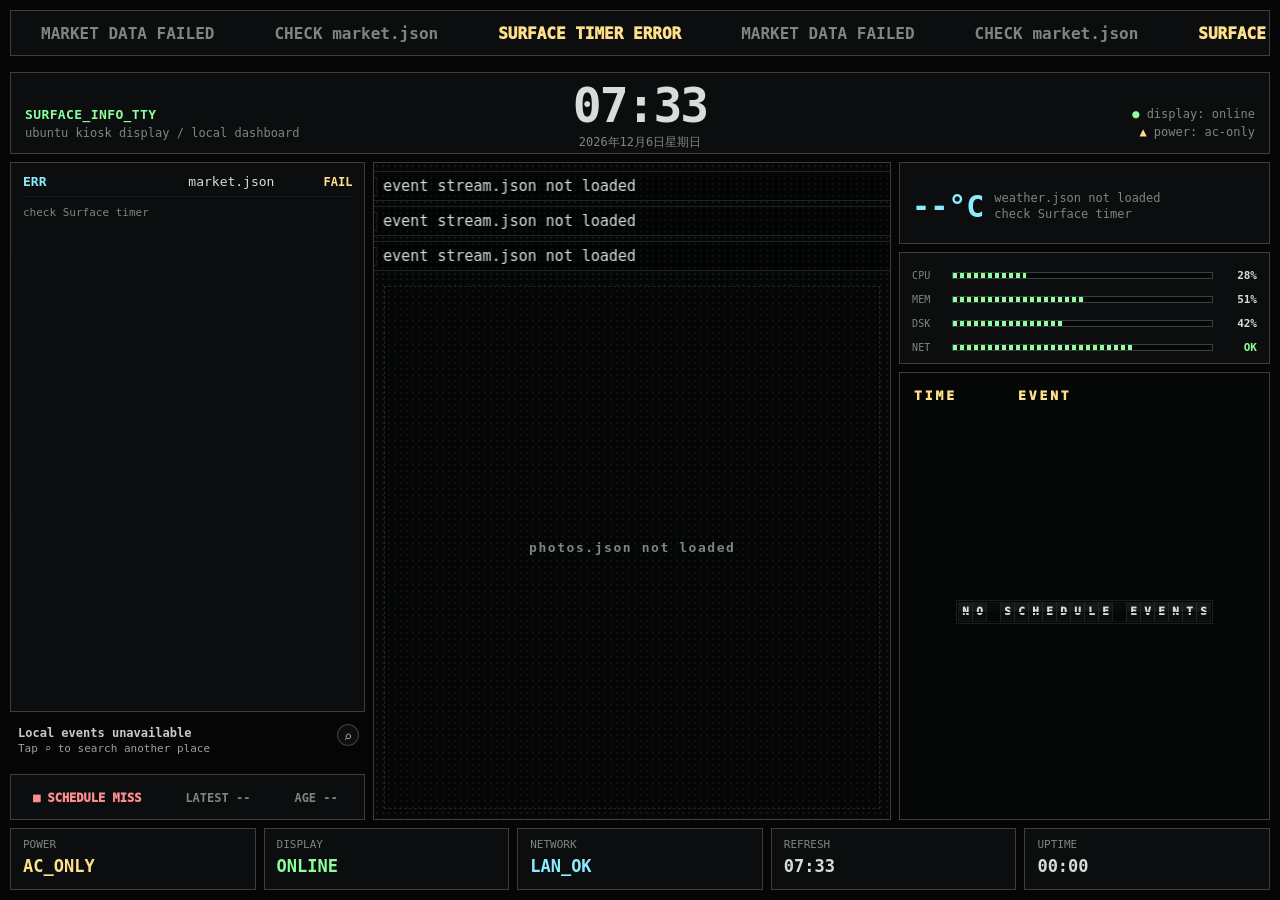
==== commit 6da370fa: "fix: compact local event display" ====
--- a/index.html
+++ b/index.html
@@ -971,161 +971,169 @@
       background: rgba(0,0,0,0.22);
     }
 
-    /* LOCAL_EVENT_STATIC_START */
-    .left {
-      grid-template-rows: 155px minmax(0, 1fr) 46px !important;
-      min-height: 0 !important;
-      overflow: hidden !important;
-    }
-
-    .left > .box[data-title="market"] {
-      height: 155px !important;
-      min-height: 155px !important;
-      max-height: 155px !important;
-      overflow: hidden !important;
-    }
-
-    .left > .box[data-title="market"] .inner {
-      height: 100% !important;
-      overflow: hidden !important;
-      padding: 5px 12px !important;
-    }
-
-    .left > .box[data-title="market"] .market-row {
-      min-height: 19px !important;
-      padding-bottom: 2px !important;
-    }
-
-    .left > .box[data-title="market"] .market-foot {
-      display: none !important;
-    }
-
-    .local-event-static {
-      min-height: 0 !important;
-      height: 100% !important;
-      overflow: hidden !important;
-      background:
-        radial-gradient(circle, rgba(215,221,217,0.055) 1px, transparent 1.3px),
-        var(--panel) !important;
-      background-size: 6px 6px !important;
-    }
-
-    .local-event-static .inner {
-      height: 100% !important;
-      padding: 8px 10px !important;
-      overflow: hidden !important;
-      display: grid !important;
-      grid-template-rows: 26px minmax(0, 1fr) !important;
-      gap: 7px !important;
-    }
-
-    .local-place-form {
-      height: 26px;
-      display: grid;
-      grid-template-columns: minmax(0, 1fr) 38px;
-      gap: 6px;
-      margin: 0;
-      min-width: 0;
-    }
-
-    .local-place-form input {
-      width: 100%;
-      height: 26px;
-      padding: 2px 8px;
-      border: 1px solid var(--line);
-      background: #050606;
-      color: var(--cyan);
-      font: inherit;
-      font-size: 12px;
-      font-weight: 850;
-      outline: none;
-      text-transform: uppercase;
-    }
-
-    .local-place-form button {
-      height: 26px;
-      border: 1px solid var(--line);
-      background: var(--panel2);
-      color: var(--yellow);
-      font: inherit;
-      font-size: 11px;
-      font-weight: 950;
-      cursor: pointer;
-    }
-
-    .local-notice-list {
-      height: 100%;
-      min-height: 0;
-      overflow: hidden;
-      border: 1px solid var(--line);
-      background: rgba(5,6,6,0.82);
-      padding: 6px 8px;
-      display: grid;
-      gap: 5px;
-      align-content: start;
-    }
-
-    .local-notice-row {
-      min-width: 0;
-      min-height: 0;
-      overflow: hidden;
-      display: grid;
-      grid-template-columns: 70px minmax(0, 1fr) 82px;
-      gap: 7px;
-      align-items: center;
-      border-bottom: 1px dotted var(--line2);
-      padding-bottom: 4px;
-      color: var(--text);
-      text-decoration: none;
-      font-size: 10px;
-      line-height: 1.15;
-      text-transform: uppercase;
-    }
-
-    .local-notice-row:last-child {
-      border-bottom: 0;
-    }
-
-    .local-notice-when {
-      color: var(--cyan);
-      font-weight: 950;
-      white-space: nowrap;
-      overflow: hidden;
-      text-overflow: ellipsis;
-    }
-
-    .local-notice-title {
-      color: var(--yellow);
-      font-weight: 900;
-      white-space: nowrap;
-      overflow: hidden;
-      text-overflow: ellipsis;
-    }
-
-    .local-notice-src {
-      color: var(--green);
-      font-weight: 850;
-      text-align: right;
-      white-space: nowrap;
-      overflow: hidden;
-      text-overflow: ellipsis;
-    }
-
-    .local-notice-empty {
-      height: 100%;
-      display: grid;
-      place-items: center;
-      color: var(--muted);
-      font-size: 11px;
-      font-weight: 900;
-      text-transform: uppercase;
-      letter-spacing: 0.06em;
-    }
-    /* LOCAL_EVENT_STATIC_END */
-    
-
-
-  </style>
+    /* LOCAL_EVENT_COMPACT_START */
+#localEventBox {
+  position: relative;
+  overflow: hidden;
+}
+
+.local-event-compact-panel {
+  position: relative;
+  min-height: 58px;
+  padding: 6px 8px 6px 8px;
+  box-sizing: border-box;
+}
+
+.local-event-toolbar {
+  position: absolute;
+  top: 4px;
+  right: 6px;
+  display: flex;
+  align-items: center;
+  gap: 5px;
+  z-index: 2;
+}
+
+#localEventCounter {
+  font-size: 10px;
+  opacity: 0.42;
+  letter-spacing: 0.03em;
+  line-height: 1;
+}
+
+#localEventLocationButton {
+  width: 22px;
+  height: 22px;
+  border: 1px solid rgba(255,255,255,0.20);
+  border-radius: 999px;
+  background: rgba(255,255,255,0.04);
+  color: inherit;
+  cursor: pointer;
+  font-size: 12px;
+  line-height: 20px;
+  padding: 0;
+  outline: none;
+  box-shadow: none;
+}
+
+#localEventLocationButton:hover {
+  background: rgba(255,255,255,0.12);
+}
+
+#localEventLocationButton:focus {
+  outline: none;
+  box-shadow: 0 0 0 1px rgba(255,255,255,0.22);
+}
+
+.local-event-lines {
+  padding-right: 48px;
+}
+
+#localEventLine1,
+#localEventLine2,
+#localEventLine3 {
+  overflow: hidden;
+  text-overflow: ellipsis;
+  white-space: nowrap;
+}
+
+#localEventLine1 {
+  font-size: 12px;
+  line-height: 1.18;
+  font-weight: 650;
+  margin-bottom: 3px;
+  opacity: 0.92;
+}
+
+#localEventLine2 {
+  font-size: 11px;
+  line-height: 1.16;
+  opacity: 0.72;
+  margin-bottom: 2px;
+}
+
+#localEventLine3 {
+  font-size: 10px;
+  line-height: 1.14;
+  opacity: 0.50;
+}
+
+#localEventLine3[hidden] {
+  display: none;
+}
+
+.local-event-modal {
+  position: fixed;
+  inset: 0;
+  z-index: 9999;
+  background: rgba(0,0,0,0.56);
+  display: grid;
+  place-items: center;
+}
+
+.local-event-modal[hidden] {
+  display: none;
+}
+
+.local-event-modal-card {
+  width: min(320px, calc(100vw - 36px));
+  border-radius: 14px;
+  padding: 14px;
+  background: rgba(18, 22, 30, 0.96);
+  box-shadow: 0 18px 60px rgba(0,0,0,0.38);
+}
+
+.local-event-modal-title {
+  font-size: 13px;
+  font-weight: 650;
+  margin-bottom: 9px;
+}
+
+#localEventLocationInput {
+  width: 100%;
+  box-sizing: border-box;
+  border: 1px solid rgba(255,255,255,0.16);
+  border-radius: 10px;
+  padding: 9px 10px;
+  background: rgba(255,255,255,0.08);
+  color: inherit;
+  outline: none;
+  font-size: 13px;
+}
+
+#localEventModalError {
+  min-height: 17px;
+  margin-top: 7px;
+  font-size: 11px;
+  color: #ffb4b4;
+}
+
+.local-event-modal-actions {
+  display: flex;
+  justify-content: flex-end;
+  gap: 8px;
+  margin-top: 10px;
+}
+
+.local-event-modal-actions button {
+  border: 0;
+  border-radius: 9px;
+  padding: 7px 11px;
+  cursor: pointer;
+}
+
+#localEventCancelButton {
+  background: rgba(255,255,255,0.10);
+  color: inherit;
+}
+
+#localEventSearchButton {
+  background: rgba(255,255,255,0.22);
+  color: inherit;
+  font-weight: 650;
+}
+/* LOCAL_EVENT_COMPACT_END */
+</style>
 
 
 
@@ -1208,18 +1216,30 @@
         </div>
       </div>
 
-      <div class="box local-event-static" data-title="local event" id="localEventBox">
-        <div class="inner">
-          <form class="local-place-form" id="localPlaceForm">
-            <input id="localPlaceInput" autocomplete="off" spellcheck="false" placeholder="Punggol" />
-            <button type="submit">GO</button>
-          </form>
-
-          <div class="local-notice-list" id="localNoticeList">
-            <div class="local-notice-empty">LOADING LOCAL NOTICE</div>
-          </div>
-        </div>
+      <div id="localEventBox" class="local-event-compact-panel">
+  <div class="local-event-toolbar">
+    <span id="localEventCounter"></span>
+    <button id="localEventLocationButton" type="button" title="Search another place" aria-label="Search another place">⌕</button>
+  </div>
+
+  <div class="local-event-lines">
+    <div id="localEventLine1">Loading local events…</div>
+    <div id="localEventLine2"></div>
+    <div id="localEventLine3" hidden></div>
+  </div>
+
+  <div id="localEventModal" class="local-event-modal" hidden>
+    <div class="local-event-modal-card" role="dialog" aria-modal="true" aria-label="Search local events">
+      <div class="local-event-modal-title">Search local events</div>
+      <input id="localEventLocationInput" type="text" placeholder="Punggol Singapore" autocomplete="off" />
+      <div id="localEventModalError"></div>
+      <div class="local-event-modal-actions">
+        <button id="localEventCancelButton" type="button">Cancel</button>
+        <button id="localEventSearchButton" type="button">Search</button>
       </div>
+    </div>
+  </div>
+</div>
 
 
 
@@ -1844,182 +1864,325 @@
   </script>
 
   <script id="local-event-inline-script">
-    (function () {
-      let localEvents = [];
-      let localOffset = 0;
-      let currentLocation = localStorage.getItem("local_event_location") || "Punggol Singapore";
-
-      function safe(v, fallback) {
-        return String(v || fallback || "").trim();
+(function () {
+  const API = "/api/local-events/search";
+  const ROTATE_MS = 8500;
+
+  let localEventItems = [];
+  let localEventIndex = 0;
+  let localEventTimer = null;
+  let localEventLocation = "";
+
+  function $(id) {
+    return document.getElementById(id);
+  }
+
+  function textValue(value) {
+    return String(value || "").replace(/\s+/g, " ").trim();
+  }
+
+  function compactJoin(parts, sep = " · ") {
+    return parts.map(textValue).filter(Boolean).join(sep);
+  }
+
+  function shortText(value, maxLen) {
+    const text = textValue(value);
+    if (!text) return "";
+    if (text.length <= maxLen) return text;
+    return text.slice(0, maxLen - 1).trimEnd() + "…";
+  }
+
+  function firstValue(item, keys) {
+    for (const key of keys) {
+      const value = textValue(item && item[key]);
+      if (value) return value;
+    }
+    return "";
+  }
+
+  function isActionText(value) {
+    return /(official page|check official|view details|details|register|registration|ticket|tickets|book|booking|rsvp|sign up|join|报名|参加|详情)/i.test(textValue(value));
+  }
+
+  function isDateLike(value) {
+    const text = textValue(value);
+    if (!text || isActionText(text)) return false;
+
+    return /(\b(today|tomorrow|tonight|weekend|mon|tue|wed|thu|fri|sat|sun|jan|feb|mar|apr|may|jun|jul|aug|sep|oct|nov|dec)\b|\d{1,2}[:.]\d{2}|\d{1,2}\s*(am|pm)|\d{4}-\d{1,2}-\d{1,2}|\d{1,2}\/\d{1,2})/i.test(text);
+  }
+
+  function cleanTitle(value) {
+    let text = textValue(value);
+    if (!text) return "";
+
+    if (isActionText(text)) return "";
+
+    text = text.replace(/\s*\|\s*$/, "").trim();
+
+    if (/^(event|local event|official page)$/i.test(text)) return "";
+
+    return text;
+  }
+
+  function normalizeItem(raw) {
+    const item = raw || {};
+
+    let title = cleanTitle(firstValue(item, ["title", "what_text", "name", "event", "summary"]));
+    let who = firstValue(item, ["who_text", "organizer", "host", "source_name", "source"]);
+    let where = firstValue(item, ["where_text", "venue", "place", "location", "address", "area"]);
+    let why = firstValue(item, ["why_text", "description", "desc"]);
+    let url = firstValue(item, ["url", "link", "href"]);
+    let how = firstValue(item, ["how_text", "how", "registration", "register_text", "ticket_text"]);
+
+    const dateCandidates = [
+      firstValue(item, ["when_text"]),
+      firstValue(item, ["date_text"]),
+      firstValue(item, ["time_text"]),
+      firstValue(item, ["datetime"]),
+      firstValue(item, ["when"]),
+      firstValue(item, ["date"]),
+      firstValue(item, ["time"])
+    ];
+
+    let when = "";
+    for (const candidate of dateCandidates) {
+      if (isDateLike(candidate)) {
+        when = candidate;
+        break;
       }
-
-      function cut(v, n) {
-        v = safe(v).replace(/\s+/g, " ");
-        return v.length > n ? v.slice(0, n - 1) + "…" : v;
+      if (!how && isActionText(candidate)) {
+        how = candidate;
       }
-
-      function esc(v) {
-        return String(v || "")
-          .replaceAll("&", "&amp;")
-          .replaceAll("<", "&lt;")
-          .replaceAll(">", "&gt;")
-          .replaceAll('"', "&quot;")
-          .replaceAll("'", "&#039;");
-      }
-
-      function domain(url) {
-        try {
-          return new URL(url).hostname.replace(/^www\./, "");
-        } catch (_) {
-          return "";
+    }
+
+    if (!how && url) {
+      how = "View details";
+    }
+
+    if (!where && title.includes("|")) {
+      const parts = title.split("|").map(textValue).filter(Boolean);
+      if (parts.length >= 2) {
+        const last = parts[parts.length - 1];
+        const first = parts[0];
+
+        if (who && last.toLowerCase() === who.toLowerCase()) {
+          where = first;
+          title = "";
+        } else {
+          title = first;
+          if (!who) who = last;
         }
       }
-
-      function cleanTitle(t) {
-        return safe(t)
-          .replace(/^Children.?s Season 2026(?: Signature Programme)?\s*[-:]\s*/i, "")
-          .replace(/^PLAY @ Children.?s Season 2026\s*[-:]?\s*/i, "")
-          .replace(/\s*[-|]\s*(NHB|Children.?s Museum Singapore|heritage\.sg).*$/i, "")
-          .trim();
-      }
-
-      function badEvent(ev) {
-        const title = cleanTitle(ev.title || ev.poster_title || ev.what || "");
-        const url = safe(ev.url, "").toLowerCase();
-        if (!title) return true;
-        if (url.endsWith(".pdf")) return true;
-        return /things to do|popular things|places to visit|natural escape|media release|press release|shavees|stands together/i.test(title);
-      }
-
-      function usableEvents() {
-        return localEvents.filter(ev => !badEvent(ev));
-      }
-
-      function rowHtml(ev) {
-        const title = cleanTitle(ev.title || ev.poster_title || ev.what || "LOCAL EVENT");
-        const when = safe(ev.when, "CHECK DATE");
-        const url = safe(ev.url, "");
-        const source = safe(ev.source_name || ev.source || domain(url), "ONLINE");
-        const href = url ? ` href="${esc(url)}" target="_blank" rel="noreferrer"` : "";
-
-        return `
-          <a class="local-notice-row"${href}>
-            <span class="local-notice-when">${esc(cut(when, 20))}</span>
-            <span class="local-notice-title">${esc(cut(title, 96))}</span>
-            <span class="local-notice-src">${esc(cut(source, 22))}</span>
-          </a>
-        `;
-      }
-
-      function capacity() {
-        const box = document.getElementById("localNoticeList");
-        if (!box) return 1;
-        const h = box.clientHeight || 80;
-        return Math.max(1, Math.min(8, Math.floor((h - 8) / 23)));
-      }
-
-      function renderList() {
-        const box = document.getElementById("localNoticeList");
-        if (!box) return;
-
-        const items = usableEvents();
-
-        if (!items.length) {
-          box.innerHTML = `<div class="local-notice-empty">${esc(currentLocation)}: NO VERIFIED LOCAL EVENT FOUND</div>`;
-          return;
-        }
-
-        const n = Math.min(capacity(), items.length);
-        const rows = [];
-
-        for (let i = 0; i < n; i++) {
-          rows.push(rowHtml(items[(localOffset + i) % items.length]));
-        }
-
-        box.innerHTML = rows.join("");
-      }
-
-      function rotateList() {
-        const items = usableEvents();
-        const n = Math.min(capacity(), items.length || 1);
-
-        if (items.length > n) {
-          localOffset = (localOffset + n) % items.length;
-        }
-
-        renderList();
-      }
-
-      async function loadCache() {
-        try {
-          const res = await fetch("local_event_search_results.json?_=" + Date.now(), {
-            cache: "no-store"
-          });
-          const data = await res.json();
-
-          localEvents = Array.isArray(data.results) ? data.results : [];
-          localOffset = 0;
-          renderList();
-        } catch (err) {
-          localEvents = [];
-          renderList();
-        }
-      }
-
-      async function searchLocation(location) {
-        currentLocation = location;
-        localStorage.setItem("local_event_location", location);
-
-        const box = document.getElementById("localNoticeList");
-        if (box) box.innerHTML = `<div class="local-notice-empty">SEARCHING ${esc(location)}</div>`;
-
-        try {
-          const res = await fetch("/api/local-events/search", {
-            method: "POST",
-            headers: {"Content-Type": "application/json"},
-            body: JSON.stringify({ location, limit: 12, force: true })
-          });
-
-          const data = await res.json();
-          localEvents = Array.isArray(data.results) ? data.results : [];
-          localOffset = 0;
-          renderList();
-        } catch (err) {
-          localEvents = [];
-          renderList();
-        }
-      }
-
-      function initLocalPlaceInput() {
-        const input = document.getElementById("localPlaceInput");
-        const form = document.getElementById("localPlaceForm");
-
-        if (input) input.value = currentLocation.replace(/ Singapore$/i, "");
-
-        if (form) {
-          form.addEventListener("submit", function (e) {
-            e.preventDefault();
-            const raw = safe(input && input.value, "");
-            if (!raw) return;
-            const loc = /singapore/i.test(raw) ? raw : raw + " Singapore";
-            searchLocation(loc);
-          });
-        }
-      }
-
-      initLocalPlaceInput();
-      loadCache();
-      setInterval(rotateList, 8000);
-      setInterval(loadCache, 10 * 60 * 1000);
-
-      if (window.ResizeObserver) {
-        const box = document.getElementById("localNoticeList");
-        if (box) new ResizeObserver(renderList).observe(box);
-      } else {
-        window.addEventListener("resize", renderList);
-      }
-    })();
-  </script>
+    }
+
+    if (who && title && title.toLowerCase() === who.toLowerCase()) {
+      title = "";
+    }
+
+    if (where && title && where.toLowerCase() === title.toLowerCase()) {
+      title = "";
+    }
+
+    if (why && (why === title || why === where || isActionText(why))) {
+      why = "";
+    }
+
+    return { title, when, where, who, why, how, url };
+  }
+
+  function extractResults(payload) {
+    if (Array.isArray(payload)) return payload;
+    if (!payload || typeof payload !== "object") return [];
+    if (Array.isArray(payload.results)) return payload.results;
+    if (Array.isArray(payload.events)) return payload.events;
+    if (Array.isArray(payload.items)) return payload.items;
+    return [];
+  }
+
+  function setLines(line1, line2, line3) {
+    const el1 = $("localEventLine1");
+    const el2 = $("localEventLine2");
+    const el3 = $("localEventLine3");
+
+    if (el1) el1.textContent = line1 || "";
+    if (el2) el2.textContent = line2 || "";
+    if (el3) {
+      el3.textContent = line3 || "";
+      el3.hidden = !line3;
+    }
+  }
+
+  function renderLocalEvent() {
+    const counter = $("localEventCounter");
+
+    if (!localEventItems.length) {
+      setLines("No nearby events found", "Tap ⌕ to search another place", "");
+      if (counter) counter.textContent = "";
+      stopLocalEventRotation();
+      return;
+    }
+
+    if (localEventIndex >= localEventItems.length) localEventIndex = 0;
+
+    const item = normalizeItem(localEventItems[localEventIndex]);
+
+    let main = "";
+    if (item.who && item.title) {
+      main = `${item.who} hosts ${item.title}`;
+    } else {
+      main = item.title || item.who || item.where || item.how || "Local event";
+    }
+
+    const line1 = shortText(compactJoin([item.when, main]), 86);
+
+    const line2Parts = [];
+    if (item.where && item.where !== main) line2Parts.push(item.where);
+    if (item.how && item.how !== main) line2Parts.push(item.how);
+    const line2 = shortText(compactJoin(line2Parts), 78);
+
+    let line3 = shortText(item.why, 82);
+    if (line3 === line1 || line3 === line2 || line3.length < 18) {
+      line3 = "";
+    }
+
+    setLines(line1, line2, line3);
+
+    if (counter) {
+      counter.textContent = localEventItems.length > 1
+        ? `${localEventIndex + 1}/${localEventItems.length}`
+        : "";
+    }
+  }
+
+  function stopLocalEventRotation() {
+    if (localEventTimer) {
+      clearInterval(localEventTimer);
+      localEventTimer = null;
+    }
+  }
+
+  function startLocalEventRotation() {
+    stopLocalEventRotation();
+
+    if (localEventItems.length <= 1) return;
+
+    localEventTimer = setInterval(function () {
+      localEventIndex = (localEventIndex + 1) % localEventItems.length;
+      renderLocalEvent();
+    }, ROTATE_MS);
+  }
+
+  function applyLocalEventPayload(payload) {
+    localEventLocation = textValue(payload && payload.location) || localEventLocation;
+    localEventItems = extractResults(payload);
+    localEventIndex = 0;
+    renderLocalEvent();
+    startLocalEventRotation();
+  }
+
+  async function loadLocalEvents() {
+    try {
+      const resp = await fetch(API, { cache: "no-store" });
+      if (!resp.ok) throw new Error(`HTTP ${resp.status}`);
+      const payload = await resp.json();
+      applyLocalEventPayload(payload);
+    } catch (err) {
+      setLines("Local events unavailable", "Tap ⌕ to search another place", "");
+      stopLocalEventRotation();
+    }
+  }
+
+  function openLocalEventModal() {
+    const modal = $("localEventModal");
+    const input = $("localEventLocationInput");
+    const err = $("localEventModalError");
+
+    if (err) err.textContent = "";
+    if (modal) modal.hidden = false;
+    if (input) {
+      input.value = localEventLocation || input.value || "";
+      setTimeout(function () {
+        input.focus();
+        input.select();
+      }, 30);
+    }
+  }
+
+  function closeLocalEventModal() {
+    const modal = $("localEventModal");
+    const err = $("localEventModalError");
+    if (err) err.textContent = "";
+    if (modal) modal.hidden = true;
+  }
+
+  async function searchLocalEventsFromModal() {
+    const input = $("localEventLocationInput");
+    const err = $("localEventModalError");
+    const button = $("localEventSearchButton");
+    const location = textValue(input && input.value);
+
+    if (!location) {
+      if (err) err.textContent = "Enter a place.";
+      return;
+    }
+
+    try {
+      if (err) err.textContent = "";
+      if (button) button.disabled = true;
+
+      const resp = await fetch(API, {
+        method: "POST",
+        headers: { "Content-Type": "application/json" },
+        body: JSON.stringify({
+          location: location,
+          query: location,
+          place: location
+        })
+      });
+
+      if (!resp.ok) throw new Error(`HTTP ${resp.status}`);
+
+      const payload = await resp.json();
+      closeLocalEventModal();
+      applyLocalEventPayload(payload);
+    } catch (e) {
+      if (err) err.textContent = "Search failed. Try another place.";
+    } finally {
+      if (button) button.disabled = false;
+    }
+  }
+
+  function bindLocalEventUi() {
+    const openButton = $("localEventLocationButton");
+    const cancelButton = $("localEventCancelButton");
+    const searchButton = $("localEventSearchButton");
+    const input = $("localEventLocationInput");
+    const modal = $("localEventModal");
+
+    if (openButton) openButton.addEventListener("click", openLocalEventModal);
+    if (cancelButton) cancelButton.addEventListener("click", closeLocalEventModal);
+    if (searchButton) searchButton.addEventListener("click", searchLocalEventsFromModal);
+
+    if (input) {
+      input.addEventListener("keydown", function (event) {
+        if (event.key === "Enter") searchLocalEventsFromModal();
+        if (event.key === "Escape") closeLocalEventModal();
+      });
+    }
+
+    if (modal) {
+      modal.addEventListener("click", function (event) {
+        if (event.target === modal) closeLocalEventModal();
+      });
+    }
+  }
+
+  document.addEventListener("DOMContentLoaded", function () {
+    bindLocalEventUi();
+    loadLocalEvents();
+  });
+})();
+</script>
 
 
 
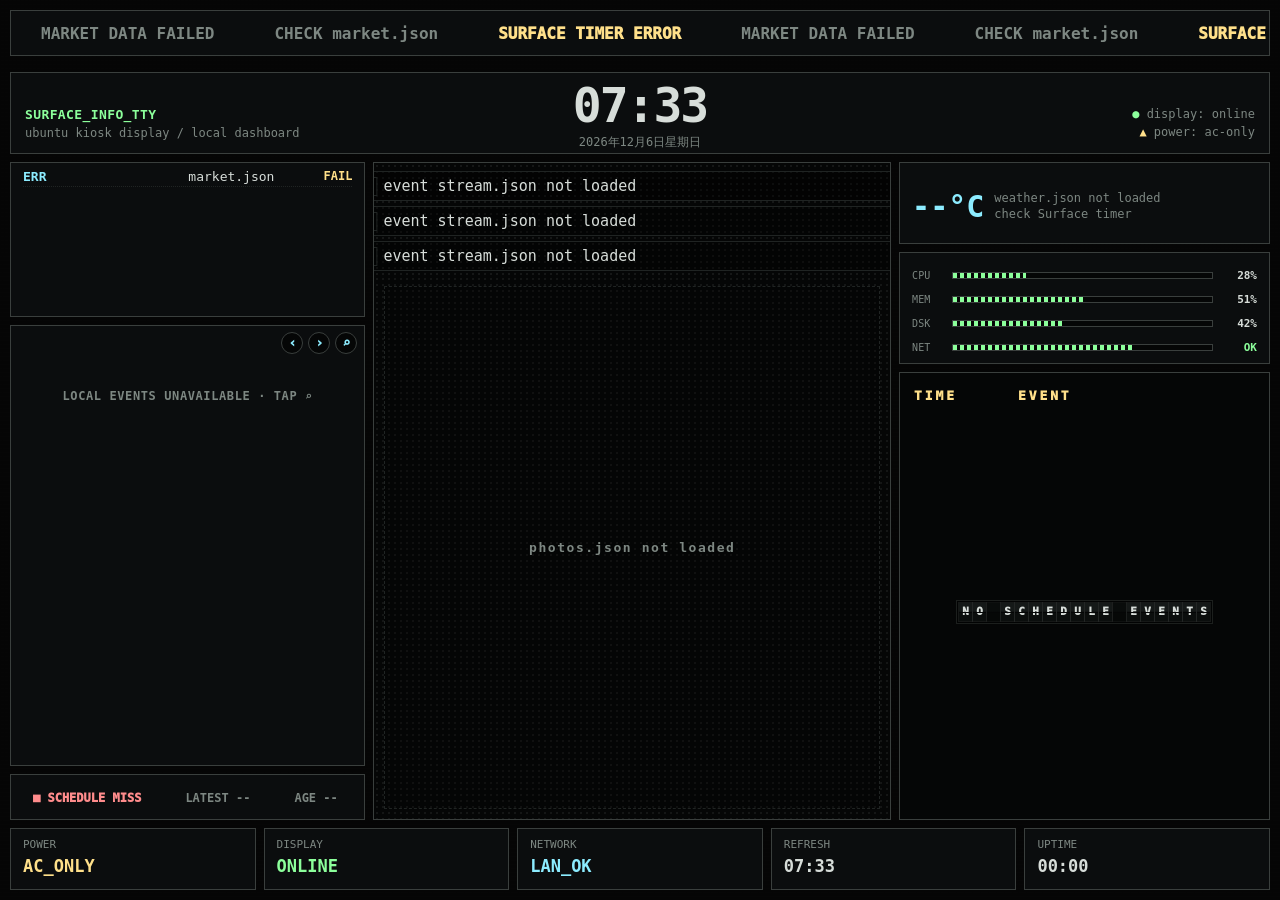
==== commit 867a58d8: "wip: backup local event current state" ====
--- a/index.html
+++ b/index.html
@@ -971,141 +971,205 @@
       background: rgba(0,0,0,0.22);
     }
 
-    /* LOCAL_EVENT_COMPACT_START */
-#localEventBox {
+    /* LOCAL_EVENT_STATIC_START */
+.left {
+  grid-template-rows: 155px minmax(0, 1fr) 46px !important;
+  min-height: 0 !important;
+  overflow: hidden !important;
+}
+
+.left > .box[data-title="market"] {
+  height: 155px !important;
+  min-height: 155px !important;
+  max-height: 155px !important;
+  overflow: hidden !important;
+}
+
+.left > .box[data-title="market"] .inner {
+  height: 100% !important;
+  overflow: hidden !important;
+  padding: 5px 12px !important;
+}
+
+.left > .box[data-title="market"] .market-row {
+  min-height: 19px !important;
+  padding-bottom: 2px !important;
+}
+
+.left > .box[data-title="market"] .market-foot {
+  display: none !important;
+}
+
+.local-event-static {
+  min-height: 0 !important;
+  height: 100% !important;
+  overflow: hidden !important;
+  background: var(--panel) !important;
+}
+
+.local-event-static .inner {
   position: relative;
-  overflow: hidden;
-}
-
-.local-event-compact-panel {
-  position: relative;
-  min-height: 58px;
-  padding: 6px 8px 6px 8px;
-  box-sizing: border-box;
+  height: 100% !important;
+  padding: 8px 9px !important;
+  overflow: hidden !important;
+  display: block !important;
 }
 
 .local-event-toolbar {
   position: absolute;
-  top: 4px;
-  right: 6px;
+  top: 6px;
+  right: 7px;
   display: flex;
   align-items: center;
   gap: 5px;
-  z-index: 2;
+  z-index: 3;
 }
 
 #localEventCounter {
+  color: var(--muted);
   font-size: 10px;
-  opacity: 0.42;
-  letter-spacing: 0.03em;
-  line-height: 1;
-}
-
-#localEventLocationButton {
+  font-weight: 850;
+  letter-spacing: 0.04em;
+  opacity: 0.75;
+  min-width: 34px;
+  text-align: right;
+}
+
+.local-event-icon-button {
   width: 22px;
   height: 22px;
-  border: 1px solid rgba(255,255,255,0.20);
+  border: 1px solid var(--line);
   border-radius: 999px;
-  background: rgba(255,255,255,0.04);
-  color: inherit;
+  background: #050606;
+  color: var(--cyan);
   cursor: pointer;
-  font-size: 12px;
+  font: inherit;
+  font-size: 13px;
+  font-weight: 950;
   line-height: 20px;
   padding: 0;
-  outline: none;
-  box-shadow: none;
-}
-
-#localEventLocationButton:hover {
-  background: rgba(255,255,255,0.12);
-}
-
-#localEventLocationButton:focus {
-  outline: none;
-  box-shadow: 0 0 0 1px rgba(255,255,255,0.22);
-}
-
-.local-event-lines {
-  padding-right: 48px;
-}
-
-#localEventLine1,
-#localEventLine2,
-#localEventLine3 {
+}
+
+.local-event-icon-button:disabled {
+  opacity: 0.28;
+  cursor: default;
+}
+
+.local-event-list {
+  height: 100%;
+  min-height: 0;
+  padding-top: 24px;
+  display: grid;
+  grid-template-rows: repeat(5, minmax(0, 1fr));
+  gap: 5px;
+  overflow: hidden;
+}
+
+.local-event-card {
+  min-height: 0;
+  overflow: hidden;
+  border-left: 2px solid var(--line2);
+  padding: 3px 7px 3px 8px;
+  background: rgba(255,255,255,0.012);
+}
+
+.local-event-card.active {
+  border-left-color: var(--yellow);
+  background: rgba(255,224,138,0.035);
+}
+
+.local-event-main {
+  color: var(--yellow);
+  font-size: 12px;
+  font-weight: 950;
+  line-height: 1.14;
+  white-space: nowrap;
   overflow: hidden;
   text-overflow: ellipsis;
+}
+
+.local-event-meta {
+  margin-top: 2px;
+  color: var(--cyan);
+  font-size: 10px;
+  font-weight: 800;
+  line-height: 1.12;
   white-space: nowrap;
-}
-
-#localEventLine1 {
+  overflow: hidden;
+  text-overflow: ellipsis;
+}
+
+.local-event-note {
+  margin-top: 1px;
+  color: var(--muted);
+  font-size: 9px;
+  font-weight: 700;
+  line-height: 1.08;
+  white-space: nowrap;
+  overflow: hidden;
+  text-overflow: ellipsis;
+}
+
+.local-event-empty {
+  height: 100%;
+  display: grid;
+  place-items: center;
+  color: var(--muted);
   font-size: 12px;
-  line-height: 1.18;
-  font-weight: 650;
-  margin-bottom: 3px;
-  opacity: 0.92;
-}
-
-#localEventLine2 {
-  font-size: 11px;
-  line-height: 1.16;
-  opacity: 0.72;
-  margin-bottom: 2px;
-}
-
-#localEventLine3 {
-  font-size: 10px;
-  line-height: 1.14;
-  opacity: 0.50;
-}
-
-#localEventLine3[hidden] {
-  display: none;
+  font-weight: 900;
+  letter-spacing: 0.05em;
+  text-transform: uppercase;
 }
 
 .local-event-modal {
   position: fixed;
   inset: 0;
   z-index: 9999;
-  background: rgba(0,0,0,0.56);
+  background: rgba(0,0,0,0.58);
   display: grid;
   place-items: center;
 }
 
 .local-event-modal[hidden] {
-  display: none;
+  display: none !important;
 }
 
 .local-event-modal-card {
   width: min(320px, calc(100vw - 36px));
-  border-radius: 14px;
+  border: 1px solid var(--line);
   padding: 14px;
-  background: rgba(18, 22, 30, 0.96);
-  box-shadow: 0 18px 60px rgba(0,0,0,0.38);
+  background: #050606;
+  box-shadow: 0 18px 60px rgba(0,0,0,0.5);
 }
 
 .local-event-modal-title {
+  color: var(--yellow);
   font-size: 13px;
-  font-weight: 650;
-  margin-bottom: 9px;
+  font-weight: 950;
+  margin-bottom: 10px;
+  text-transform: uppercase;
+  letter-spacing: 0.06em;
 }
 
 #localEventLocationInput {
   width: 100%;
-  box-sizing: border-box;
-  border: 1px solid rgba(255,255,255,0.16);
-  border-radius: 10px;
-  padding: 9px 10px;
-  background: rgba(255,255,255,0.08);
-  color: inherit;
+  height: 30px;
+  border: 1px solid var(--line);
+  background: var(--panel2);
+  color: var(--cyan);
   outline: none;
+  padding: 4px 8px;
+  font: inherit;
   font-size: 13px;
+  font-weight: 850;
 }
 
 #localEventModalError {
   min-height: 17px;
-  margin-top: 7px;
+  margin-top: 8px;
+  color: var(--red);
   font-size: 11px;
-  color: #ffb4b4;
+  font-weight: 850;
 }
 
 .local-event-modal-actions {
@@ -1116,23 +1180,22 @@
 }
 
 .local-event-modal-actions button {
-  border: 0;
-  border-radius: 9px;
-  padding: 7px 11px;
+  height: 28px;
+  border: 1px solid var(--line);
+  background: var(--panel2);
+  color: var(--text);
   cursor: pointer;
-}
-
-#localEventCancelButton {
-  background: rgba(255,255,255,0.10);
-  color: inherit;
+  font: inherit;
+  font-size: 11px;
+  font-weight: 950;
+  padding: 0 12px;
+  text-transform: uppercase;
 }
 
 #localEventSearchButton {
-  background: rgba(255,255,255,0.22);
-  color: inherit;
-  font-weight: 650;
-}
-/* LOCAL_EVENT_COMPACT_END */
+  color: var(--yellow);
+}
+/* LOCAL_EVENT_STATIC_END */
 </style>
 
 
@@ -1216,26 +1279,28 @@
         </div>
       </div>
 
-      <div id="localEventBox" class="local-event-compact-panel">
-  <div class="local-event-toolbar">
-    <span id="localEventCounter"></span>
-    <button id="localEventLocationButton" type="button" title="Search another place" aria-label="Search another place">⌕</button>
-  </div>
-
-  <div class="local-event-lines">
-    <div id="localEventLine1">Loading local events…</div>
-    <div id="localEventLine2"></div>
-    <div id="localEventLine3" hidden></div>
-  </div>
-
-  <div id="localEventModal" class="local-event-modal" hidden>
-    <div class="local-event-modal-card" role="dialog" aria-modal="true" aria-label="Search local events">
-      <div class="local-event-modal-title">Search local events</div>
-      <input id="localEventLocationInput" type="text" placeholder="Punggol Singapore" autocomplete="off" />
-      <div id="localEventModalError"></div>
-      <div class="local-event-modal-actions">
-        <button id="localEventCancelButton" type="button">Cancel</button>
-        <button id="localEventSearchButton" type="button">Search</button>
+      <div class="box local-event-static" data-title="local event" id="localEventBox">
+  <div class="inner">
+    <div class="local-event-toolbar">
+      <span id="localEventCounter"></span>
+      <button id="localEventPrevButton" class="local-event-icon-button" type="button" title="Previous page" aria-label="Previous page">‹</button>
+      <button id="localEventNextButton" class="local-event-icon-button" type="button" title="Next page" aria-label="Next page">›</button>
+      <button id="localEventLocationButton" class="local-event-icon-button" type="button" title="Search another place" aria-label="Search another place">⌕</button>
+    </div>
+
+    <div class="local-event-list" id="localEventList">
+      <div class="local-event-empty">LOADING LOCAL EVENTS</div>
+    </div>
+
+    <div id="localEventModal" class="local-event-modal" hidden>
+      <div class="local-event-modal-card" role="dialog" aria-modal="true" aria-label="Search local events">
+        <div class="local-event-modal-title">Search local events</div>
+        <input id="localEventLocationInput" type="text" placeholder="Punggol Singapore" autocomplete="off" spellcheck="false" />
+        <div id="localEventModalError"></div>
+        <div class="local-event-modal-actions">
+          <button id="localEventCancelButton" type="button">Cancel</button>
+          <button id="localEventSearchButton" type="button">Search</button>
+        </div>
       </div>
     </div>
   </div>
@@ -1866,10 +1931,11 @@
   <script id="local-event-inline-script">
 (function () {
   const API = "/api/local-events/search";
-  const ROTATE_MS = 8500;
+  const ROTATE_MS = 12000;
+  const VISIBLE = 5;
 
   let localEventItems = [];
-  let localEventIndex = 0;
+  let localEventPage = 0;
   let localEventTimer = null;
   let localEventLocation = "";
 
@@ -1877,120 +1943,136 @@
     return document.getElementById(id);
   }
 
-  function textValue(value) {
+  function clean(value) {
     return String(value || "").replace(/\s+/g, " ").trim();
   }
 
-  function compactJoin(parts, sep = " · ") {
-    return parts.map(textValue).filter(Boolean).join(sep);
-  }
-
-  function shortText(value, maxLen) {
-    const text = textValue(value);
+  function shorten(value, maxLen) {
+    const text = clean(value);
     if (!text) return "";
     if (text.length <= maxLen) return text;
     return text.slice(0, maxLen - 1).trimEnd() + "…";
   }
 
-  function firstValue(item, keys) {
+  function pick(item, keys) {
     for (const key of keys) {
-      const value = textValue(item && item[key]);
+      const value = clean(item && item[key]);
       if (value) return value;
     }
     return "";
   }
 
-  function isActionText(value) {
-    return /(official page|check official|view details|details|register|registration|ticket|tickets|book|booking|rsvp|sign up|join|报名|参加|详情)/i.test(textValue(value));
+  function join(parts, sep) {
+    return parts.map(clean).filter(Boolean).join(sep || " · ");
+  }
+
+  function isAction(value) {
+    return /(official page|check official|view details|details|register|registration|ticket|tickets|book|booking|rsvp|sign up|join|报名|参加|详情)/i.test(clean(value));
   }
 
   function isDateLike(value) {
-    const text = textValue(value);
-    if (!text || isActionText(text)) return false;
-
-    return /(\b(today|tomorrow|tonight|weekend|mon|tue|wed|thu|fri|sat|sun|jan|feb|mar|apr|may|jun|jul|aug|sep|oct|nov|dec)\b|\d{1,2}[:.]\d{2}|\d{1,2}\s*(am|pm)|\d{4}-\d{1,2}-\d{1,2}|\d{1,2}\/\d{1,2})/i.test(text);
-  }
-
-  function cleanTitle(value) {
-    let text = textValue(value);
-    if (!text) return "";
-
-    if (isActionText(text)) return "";
-
-    text = text.replace(/\s*\|\s*$/, "").trim();
-
-    if (/^(event|local event|official page)$/i.test(text)) return "";
-
-    return text;
-  }
-
-  function normalizeItem(raw) {
+    const text = clean(value);
+    if (!text || isAction(text)) return false;
+    return /(\b(today|tomorrow|tonight|weekend|mon|tue|wed|thu|fri|sat|sun|jan|feb|mar|apr|may|jun|jul|aug|sep|sept|oct|nov|dec)\b|\d{1,2}[:.]\d{2}|\d{1,2}\s*(am|pm)|\d{4}-\d{1,2}-\d{1,2}|\d{1,2}\/\d{1,2})/i.test(text);
+  }
+
+  function looksGenericPage(title, where, when) {
+    const text = clean([title, where].join(" ")).toLowerCase();
+
+    if (when) return false;
+
+    return (
+      /^one punggol$/i.test(title) ||
+      /singaporium.*regional library/i.test(text) ||
+      /punggol regional library/i.test(title) ||
+      /library\s*(address|location|opening|hours|facilities)?$/i.test(title) ||
+      /\b(address|opening hours|directions|facilities|venue|location|contact us|about us)\b/i.test(title)
+    );
+  }
+
+  function normalize(raw) {
     const item = raw || {};
 
-    let title = cleanTitle(firstValue(item, ["title", "what_text", "name", "event", "summary"]));
-    let who = firstValue(item, ["who_text", "organizer", "host", "source_name", "source"]);
-    let where = firstValue(item, ["where_text", "venue", "place", "location", "address", "area"]);
-    let why = firstValue(item, ["why_text", "description", "desc"]);
-    let url = firstValue(item, ["url", "link", "href"]);
-    let how = firstValue(item, ["how_text", "how", "registration", "register_text", "ticket_text"]);
-
-    const dateCandidates = [
-      firstValue(item, ["when_text"]),
-      firstValue(item, ["date_text"]),
-      firstValue(item, ["time_text"]),
-      firstValue(item, ["datetime"]),
-      firstValue(item, ["when"]),
-      firstValue(item, ["date"]),
-      firstValue(item, ["time"])
-    ];
+    let title = pick(item, ["title", "what_text", "name", "event", "summary"]);
+    let who = pick(item, ["organizer", "host", "who_text", "source_name", "source"]);
+    let where = pick(item, ["venue", "place", "where_text", "location", "address", "area"]);
+    let why = pick(item, ["why_text", "description", "desc"]);
+    const url = pick(item, ["url", "link", "href"]);
+    let how = pick(item, ["how_text", "how", "registration", "register_text", "ticket_text"]);
 
     let when = "";
-    for (const candidate of dateCandidates) {
+    for (const candidate of [
+      pick(item, ["when_text"]),
+      pick(item, ["date_text"]),
+      pick(item, ["time_text"]),
+      pick(item, ["datetime"]),
+      pick(item, ["when"]),
+      pick(item, ["date"]),
+      pick(item, ["time"])
+    ]) {
       if (isDateLike(candidate)) {
-        when = candidate;
+        when = clean(candidate);
         break;
       }
-      if (!how && isActionText(candidate)) {
-        how = candidate;
+      if (!how && isAction(candidate)) how = clean(candidate);
+    }
+
+    if (!how && url) how = "Official page";
+
+    if (title.includes("|")) {
+      const parts = title.split("|").map(clean).filter(Boolean);
+      if (parts.length >= 2) {
+        if (!where) where = parts[0];
+        if (!who) who = parts[parts.length - 1];
+        title = parts.slice(1, -1).join(" · ") || parts[0];
       }
     }
 
-    if (!how && url) {
-      how = "View details";
-    }
-
-    if (!where && title.includes("|")) {
-      const parts = title.split("|").map(textValue).filter(Boolean);
-      if (parts.length >= 2) {
-        const last = parts[parts.length - 1];
-        const first = parts[0];
-
-        if (who && last.toLowerCase() === who.toLowerCase()) {
-          where = first;
-          title = "";
-        } else {
-          title = first;
-          if (!who) who = last;
-        }
-      }
-    }
-
-    if (who && title && title.toLowerCase() === who.toLowerCase()) {
-      title = "";
-    }
-
-    if (where && title && where.toLowerCase() === title.toLowerCase()) {
-      title = "";
-    }
-
-    if (why && (why === title || why === where || isActionText(why))) {
-      why = "";
-    }
-
-    return { title, when, where, who, why, how, url };
-  }
-
-  function extractResults(payload) {
+    title = clean(title)
+      .replace(/\s*-\s*Singapore$/i, "")
+      .replace(/\s*\|\s*$/, "");
+
+    if (isAction(title)) title = "";
+    if (title && who && title.toLowerCase() === who.toLowerCase()) title = "";
+    if (title && where && title.toLowerCase() === where.toLowerCase()) title = "";
+
+    why = clean(why);
+    if (why === title || why === where || why === who || isAction(why)) why = "";
+
+    return { when, who, title, where, how, why };
+  }
+
+  function isLikelyEvent(item) {
+    if (!item.title) return false;
+    if (looksGenericPage(item.title, item.where, item.when)) return false;
+
+    const title = item.title.toLowerCase();
+
+    if (/^(nlb|onepa|one punggol|official page|local event)$/i.test(item.title)) return false;
+
+    const activityWords = /(class|course|workshop|talk|story|storytelling|storytime|club|session|festival|concert|tour|market|fair|meet|meeting|programme|program|activity|training|conversation|cover|casual|reading|exhibition|表演|课程|活动|讲座|工作坊)/i;
+
+    if (item.when) return true;
+    if (activityWords.test(title)) return true;
+
+    return false;
+  }
+
+  function dedupe(items) {
+    const seen = new Set();
+    const out = [];
+
+    for (const item of items) {
+      const key = [item.when, item.who, item.title, item.where].map(v => clean(v).toLowerCase()).join("|");
+      if (seen.has(key)) continue;
+      seen.add(key);
+      out.push(item);
+    }
+
+    return out;
+  }
+
+  function resultsFrom(payload) {
     if (Array.isArray(payload)) return payload;
     if (!payload || typeof payload !== "object") return [];
     if (Array.isArray(payload.results)) return payload.results;
@@ -1999,59 +2081,79 @@
     return [];
   }
 
-  function setLines(line1, line2, line3) {
-    const el1 = $("localEventLine1");
-    const el2 = $("localEventLine2");
-    const el3 = $("localEventLine3");
-
-    if (el1) el1.textContent = line1 || "";
-    if (el2) el2.textContent = line2 || "";
-    if (el3) {
-      el3.textContent = line3 || "";
-      el3.hidden = !line3;
-    }
+  function escapeHtml(value) {
+    return clean(value).replace(/[&<>"']/g, function (ch) {
+      return {
+        "&": "&amp;",
+        "<": "&lt;",
+        ">": "&gt;",
+        '"': "&quot;",
+        "'": "&#39;"
+      }[ch];
+    });
+  }
+
+  function pageCount() {
+    return Math.max(1, Math.ceil(localEventItems.length / VISIBLE));
+  }
+
+  function clampPage() {
+    const pages = pageCount();
+    if (localEventPage < 0) localEventPage = pages - 1;
+    if (localEventPage >= pages) localEventPage = 0;
   }
 
   function renderLocalEvent() {
+    const list = $("localEventList");
     const counter = $("localEventCounter");
+    const prev = $("localEventPrevButton");
+    const next = $("localEventNextButton");
+
+    if (!list) return;
 
     if (!localEventItems.length) {
-      setLines("No nearby events found", "Tap ⌕ to search another place", "");
+      list.innerHTML = '<div class="local-event-empty">NO CLEAR EVENTS · TAP ⌕ TO SEARCH</div>';
       if (counter) counter.textContent = "";
+      if (prev) prev.disabled = true;
+      if (next) next.disabled = true;
       stopLocalEventRotation();
       return;
     }
 
-    if (localEventIndex >= localEventItems.length) localEventIndex = 0;
-
-    const item = normalizeItem(localEventItems[localEventIndex]);
-
-    let main = "";
-    if (item.who && item.title) {
-      main = `${item.who} hosts ${item.title}`;
-    } else {
-      main = item.title || item.who || item.where || item.how || "Local event";
-    }
-
-    const line1 = shortText(compactJoin([item.when, main]), 86);
-
-    const line2Parts = [];
-    if (item.where && item.where !== main) line2Parts.push(item.where);
-    if (item.how && item.how !== main) line2Parts.push(item.how);
-    const line2 = shortText(compactJoin(line2Parts), 78);
-
-    let line3 = shortText(item.why, 82);
-    if (line3 === line1 || line3 === line2 || line3.length < 18) {
-      line3 = "";
-    }
-
-    setLines(line1, line2, line3);
-
-    if (counter) {
-      counter.textContent = localEventItems.length > 1
-        ? `${localEventIndex + 1}/${localEventItems.length}`
-        : "";
-    }
+    clampPage();
+
+    const totalPages = pageCount();
+    const start = localEventPage * VISIBLE;
+    const pageItems = localEventItems.slice(start, start + VISIBLE);
+
+    const rows = pageItems.map(function (item, offset) {
+      const main = shorten(join([
+        item.when,
+        item.title || "Local event"
+      ]), 78);
+
+      const meta = shorten(join([
+        item.who ? "Host " + item.who : "",
+        item.where ? "At " + item.where : "",
+        item.how
+      ]), 86);
+
+      const note = shorten(item.why, 90);
+
+      return `
+        <div class="local-event-card ${offset === 0 ? "active" : ""}">
+          <div class="local-event-main">${escapeHtml(main)}</div>
+          <div class="local-event-meta">${escapeHtml(meta || "Details on official page")}</div>
+          ${note ? `<div class="local-event-note">${escapeHtml(note)}</div>` : ""}
+        </div>
+      `;
+    });
+
+    list.innerHTML = rows.join("");
+
+    if (counter) counter.textContent = `${localEventPage + 1}/${totalPages}`;
+    if (prev) prev.disabled = totalPages <= 1;
+    if (next) next.disabled = totalPages <= 1;
   }
 
   function stopLocalEventRotation() {
@@ -2063,19 +2165,29 @@
 
   function startLocalEventRotation() {
     stopLocalEventRotation();
-
-    if (localEventItems.length <= 1) return;
+    if (pageCount() <= 1) return;
 
     localEventTimer = setInterval(function () {
-      localEventIndex = (localEventIndex + 1) % localEventItems.length;
+      localEventPage = (localEventPage + 1) % pageCount();
       renderLocalEvent();
     }, ROTATE_MS);
   }
 
-  function applyLocalEventPayload(payload) {
-    localEventLocation = textValue(payload && payload.location) || localEventLocation;
-    localEventItems = extractResults(payload);
-    localEventIndex = 0;
+  function movePage(delta) {
+    stopLocalEventRotation();
+    localEventPage += delta;
+    clampPage();
+    renderLocalEvent();
+    startLocalEventRotation();
+  }
+
+  function applyPayload(payload) {
+    localEventLocation = clean(payload && payload.location) || localEventLocation;
+
+    const normalized = resultsFrom(payload).map(normalize);
+    localEventItems = dedupe(normalized.filter(isLikelyEvent));
+
+    localEventPage = 0;
     renderLocalEvent();
     startLocalEventRotation();
   }
@@ -2084,15 +2196,15 @@
     try {
       const resp = await fetch(API, { cache: "no-store" });
       if (!resp.ok) throw new Error(`HTTP ${resp.status}`);
-      const payload = await resp.json();
-      applyLocalEventPayload(payload);
+      applyPayload(await resp.json());
     } catch (err) {
-      setLines("Local events unavailable", "Tap ⌕ to search another place", "");
+      const list = $("localEventList");
+      if (list) list.innerHTML = '<div class="local-event-empty">LOCAL EVENTS UNAVAILABLE · TAP ⌕</div>';
       stopLocalEventRotation();
     }
   }
 
-  function openLocalEventModal() {
+  function openModal() {
     const modal = $("localEventModal");
     const input = $("localEventLocationInput");
     const err = $("localEventModalError");
@@ -2108,18 +2220,18 @@
     }
   }
 
-  function closeLocalEventModal() {
+  function closeModal() {
     const modal = $("localEventModal");
     const err = $("localEventModalError");
     if (err) err.textContent = "";
     if (modal) modal.hidden = true;
   }
 
-  async function searchLocalEventsFromModal() {
+  async function searchFromModal() {
     const input = $("localEventLocationInput");
     const err = $("localEventModalError");
     const button = $("localEventSearchButton");
-    const location = textValue(input && input.value);
+    const location = clean(input && input.value);
 
     if (!location) {
       if (err) err.textContent = "Enter a place.";
@@ -2133,18 +2245,13 @@
       const resp = await fetch(API, {
         method: "POST",
         headers: { "Content-Type": "application/json" },
-        body: JSON.stringify({
-          location: location,
-          query: location,
-          place: location
-        })
+        body: JSON.stringify({ location, query: location, place: location })
       });
 
       if (!resp.ok) throw new Error(`HTTP ${resp.status}`);
 
-      const payload = await resp.json();
-      closeLocalEventModal();
-      applyLocalEventPayload(payload);
+      closeModal();
+      applyPayload(await resp.json());
     } catch (e) {
       if (err) err.textContent = "Search failed. Try another place.";
     } finally {
@@ -2152,33 +2259,37 @@
     }
   }
 
-  function bindLocalEventUi() {
+  function bind() {
     const openButton = $("localEventLocationButton");
+    const prevButton = $("localEventPrevButton");
+    const nextButton = $("localEventNextButton");
     const cancelButton = $("localEventCancelButton");
     const searchButton = $("localEventSearchButton");
     const input = $("localEventLocationInput");
     const modal = $("localEventModal");
 
-    if (openButton) openButton.addEventListener("click", openLocalEventModal);
-    if (cancelButton) cancelButton.addEventListener("click", closeLocalEventModal);
-    if (searchButton) searchButton.addEventListener("click", searchLocalEventsFromModal);
+    if (openButton) openButton.addEventListener("click", openModal);
+    if (prevButton) prevButton.addEventListener("click", function () { movePage(-1); });
+    if (nextButton) nextButton.addEventListener("click", function () { movePage(1); });
+    if (cancelButton) cancelButton.addEventListener("click", closeModal);
+    if (searchButton) searchButton.addEventListener("click", searchFromModal);
 
     if (input) {
       input.addEventListener("keydown", function (event) {
-        if (event.key === "Enter") searchLocalEventsFromModal();
-        if (event.key === "Escape") closeLocalEventModal();
+        if (event.key === "Enter") searchFromModal();
+        if (event.key === "Escape") closeModal();
       });
     }
 
     if (modal) {
       modal.addEventListener("click", function (event) {
-        if (event.target === modal) closeLocalEventModal();
+        if (event.target === modal) closeModal();
       });
     }
   }
 
   document.addEventListener("DOMContentLoaded", function () {
-    bindLocalEventUi();
+    bind();
     loadLocalEvents();
   });
 })();
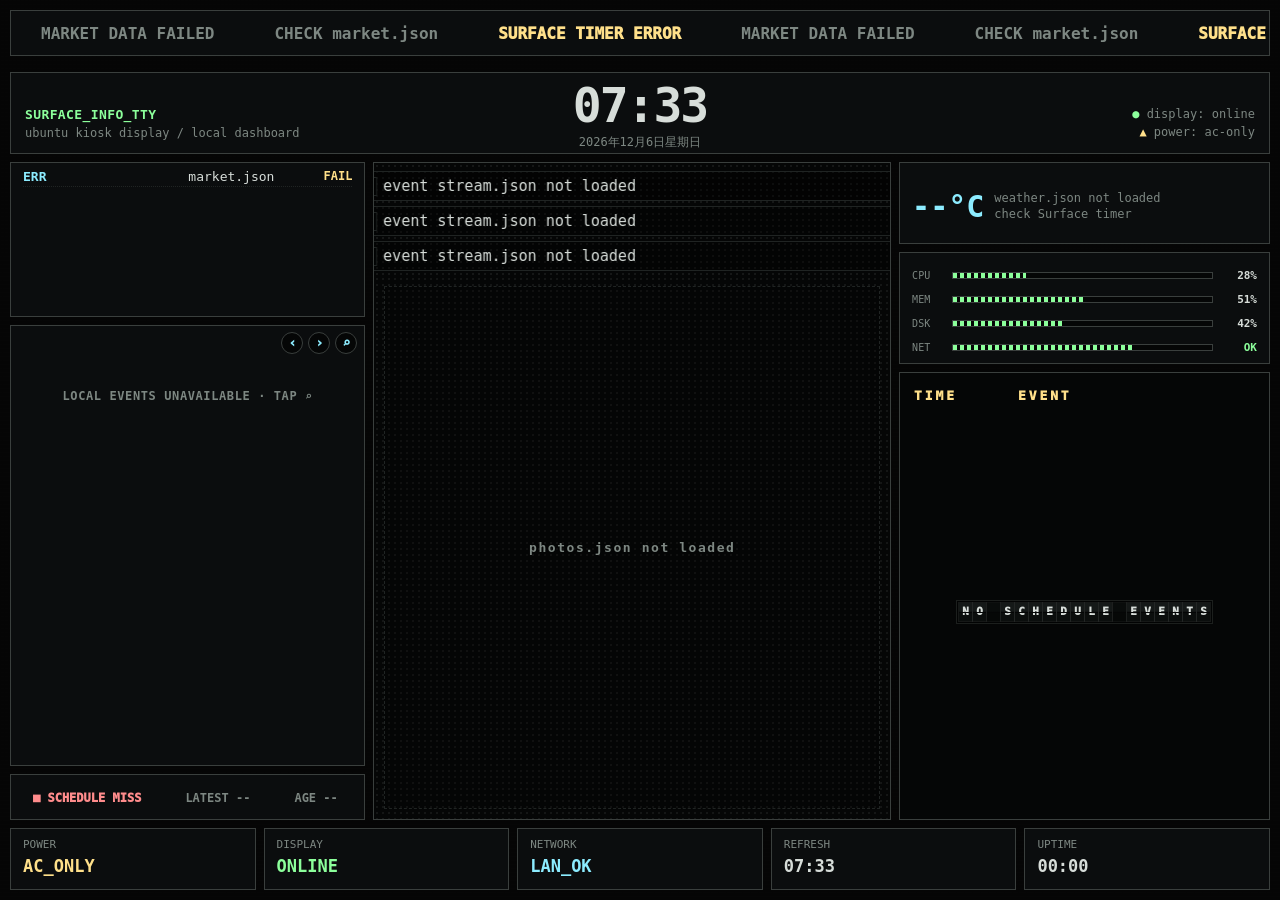
==== commit 42b530c4: "fix: restore market price direction color" ====
--- a/index.html
+++ b/index.html
@@ -4,1199 +4,7 @@
   <meta charset="utf-8" />
   <meta name="viewport" content="width=device-width, initial-scale=1" />
   <title>Surface Info TTY</title>
-  <style>
-    :root {
-      --bg: #050505;
-      --panel: #0b0d0e;
-      --panel2: #090b0c;
-      --line: #3a3f3d;
-      --line2: #202423;
-      --text: #d7ddd9;
-      --muted: #7d8782;
-      --green: #8cff9b;
-      --cyan: #8cecff;
-      --yellow: #ffe08a;
-      --red: #ff8c8c;
-    }
-
-    * { box-sizing: border-box; }
-
-    html, body {
-      margin: 0;
-      width: 100vw;
-      height: 100vh;
-      overflow: hidden;
-      background: var(--bg);
-      color: var(--text);
-      font-family: "SFMono-Regular", "Cascadia Mono", "DejaVu Sans Mono", Consolas, monospace;
-      font-size: 13px;
-    }
-
-    body::before {
-      content: "";
-      position: fixed;
-      inset: 0;
-      pointer-events: none;
-      background:
-        repeating-linear-gradient(
-          to bottom,
-          rgba(255,255,255,0.025) 0px,
-          rgba(255,255,255,0.025) 1px,
-          transparent 1px,
-          transparent 4px
-        );
-      opacity: 0.32;
-    }
-
-    .screen {
-      position: relative;
-      z-index: 1;
-      width: 100vw;
-      height: 100vh;
-      padding: 10px;
-      display: grid;
-      grid-template-columns: minmax(0, 0.92fr) minmax(0, 1.34fr) minmax(0, 0.96fr);
-      grid-template-rows: 54px 82px minmax(0, 1fr) 62px;
-      gap: 8px;
-    }
-
-    .box {
-      background: var(--panel);
-      border: 1px solid var(--line);
-      position: relative;
-      overflow: hidden;
-    }
-
-    .box::before {
-      content: attr(data-title);
-      position: absolute;
-      top: -1px;
-      left: 12px;
-      padding: 0 6px;
-      background: var(--bg);
-      color: var(--muted);
-      font-size: 11px;
-      letter-spacing: 0.08em;
-      text-transform: uppercase;
-    }
-
-    .inner {
-      padding: 16px 12px 10px 12px;
-      height: 100%;
-      min-width: 0;
-    }
-
-    .top {
-      grid-column: 1 / 4;
-      display: grid;
-      grid-template-columns: 1fr auto 1fr;
-      align-items: center;
-      padding: 10px 14px;
-    }
-
-    .brand {
-      color: var(--green);
-      font-weight: 800;
-      letter-spacing: 0.03em;
-    }
-
-    .brand-sub {
-      color: var(--muted);
-      margin-top: 4px;
-      font-size: 12px;
-    }
-
-    .clock { text-align: center; }
-
-    .time {
-      font-size: 48px;
-      line-height: 0.95;
-      font-weight: 800;
-      letter-spacing: -2px;
-      font-variant-numeric: tabular-nums;
-    }
-
-    .date {
-      color: var(--muted);
-      margin-top: 5px;
-      font-size: 12px;
-    }
-
-    .top-right {
-      text-align: right;
-      color: var(--muted);
-      line-height: 1.5;
-      font-size: 12px;
-    }
-
-    .ok { color: var(--green); }
-    .warn { color: var(--yellow); }
-    .bad { color: var(--red); }
-    .cyan { color: var(--cyan); }
-
-    .col {
-      min-height: 0;
-      display: grid;
-      gap: 8px;
-    }
-
-    .left { grid-template-rows: minmax(0, 1fr) 46px; }
-    .center { grid-template-rows: minmax(0, 1fr); min-width: 0; }
-    .right { grid-template-rows: 82px 112px minmax(0, 1fr); min-width: 0; overflow: hidden; }
-
-    .summary {
-      display: grid;
-      gap: 8px;
-      font-variant-numeric: tabular-nums;
-    }
-
-    .summary-line {
-      display: grid;
-      grid-template-columns: 76px 1fr;
-      gap: 8px;
-      border-bottom: 1px dotted var(--line2);
-      padding-bottom: 6px;
-      min-width: 0;
-    }
-
-    .summary-key { color: var(--muted); }
-
-    .summary-val {
-      overflow: hidden;
-      text-overflow: ellipsis;
-      white-space: nowrap;
-    }
-
-    .market-list {
-      display: grid;
-      gap: 7px;
-      font-variant-numeric: tabular-nums;
-    }
-
-    .market-row {
-      display: grid;
-      grid-template-columns: 54px 1fr 62px;
-      gap: 8px;
-      align-items: center;
-      border-bottom: 1px dotted var(--line2);
-      padding-bottom: 6px;
-      min-width: 0;
-    }
-
-    .ticker {
-      color: var(--cyan);
-      font-weight: 800;
-    }
-
-    .price {
-      color: var(--text);
-      text-align: right;
-      overflow: hidden;
-      text-overflow: ellipsis;
-      white-space: nowrap;
-    }
-
-    .chg {
-      text-align: right;
-      font-size: 12px;
-      font-weight: 800;
-    }
-
-    .market-foot {
-      color: var(--muted);
-      font-size: 11px;
-      margin-top: 2px;
-      overflow: hidden;
-      text-overflow: ellipsis;
-      white-space: nowrap;
-    }
-
-    .main-status {
-      height: 100%;
-      display: flex;
-      flex-direction: column;
-      justify-content: center;
-      min-width: 0;
-    }
-
-    .cmd {
-      color: var(--green);
-      font-size: 14px;
-      margin-bottom: 10px;
-    }
-
-    .headline {
-      font-size: 24px;
-      line-height: 1.25;
-      color: var(--text);
-      min-height: 64px;
-      overflow: hidden;
-    }
-
-    .cursor {
-      display: inline-block;
-      width: 10px;
-      height: 22px;
-      background: var(--green);
-      vertical-align: -4px;
-      margin-left: 4px;
-      animation: blink 1s steps(1) infinite;
-    }
-
-    @keyframes blink { 50% { opacity: 0; } }
-
-    .quick-grid {
-      display: grid;
-      grid-template-columns: repeat(3, minmax(0, 1fr));
-      gap: 8px;
-      margin-top: 14px;
-    }
-
-    .quick {
-      border: 1px solid var(--line2);
-      background: var(--panel2);
-      padding: 8px;
-      min-width: 0;
-    }
-
-    .quick-label {
-      color: var(--muted);
-      font-size: 11px;
-      margin-bottom: 5px;
-    }
-
-    .quick-value {
-      overflow: hidden;
-      text-overflow: ellipsis;
-      white-space: nowrap;
-    }
-
-    .logs {
-      font-size: 12px;
-      line-height: 1.48;
-      min-width: 0;
-    }
-
-    .log-line {
-      white-space: nowrap;
-      overflow: hidden;
-      text-overflow: ellipsis;
-      border-bottom: 1px solid var(--line2);
-      padding: 2px 0;
-    }
-
-    .log-time { color: var(--muted); }
-
-    .weather {
-      display: grid;
-      grid-template-columns: auto 1fr;
-      gap: 10px;
-      align-items: center;
-      height: 100%;
-    }
-
-    .weather-temp {
-      font-size: 30px;
-      color: var(--cyan);
-      font-weight: 800;
-      font-variant-numeric: tabular-nums;
-    }
-
-    .weather-desc {
-      color: var(--muted);
-      line-height: 1.35;
-      font-size: 12px;
-    }
-
-    .compact-metrics {
-      display: grid;
-      gap: 6px;
-      height: 100%;
-      align-content: center;
-      font-variant-numeric: tabular-nums;
-      overflow: hidden;
-    }
-
-    .mini-metric {
-      display: grid;
-      grid-template-columns: 34px 1fr 38px;
-      gap: 6px;
-      align-items: center;
-      min-width: 0;
-      height: 18px;
-    }
-
-    .mini-label {
-      color: var(--muted);
-      font-size: 10px;
-    }
-
-    .mini-value {
-      font-size: 11px;
-      font-weight: 800;
-      text-align: right;
-      overflow: hidden;
-      text-overflow: ellipsis;
-      white-space: nowrap;
-    }
-
-    .mini-bar {
-      height: 7px;
-      border: 1px solid var(--line);
-      background: #050606;
-      overflow: hidden;
-    }
-
-    .mini-fill {
-      height: 100%;
-      background:
-        repeating-linear-gradient(
-          90deg,
-          var(--green) 0px,
-          var(--green) 4px,
-          transparent 4px,
-          transparent 7px
-        );
-    }
-
-    .agenda {
-      display: grid;
-      gap: 7px;
-      align-content: start;
-      overflow: hidden;
-      min-height: 0;
-    }
-
-    .event {
-      border-left: 2px solid var(--cyan);
-      padding-left: 8px;
-      min-width: 0;
-      flex-shrink: 0;
-    }
-
-    .event-time {
-      color: var(--cyan);
-      font-size: 11px;
-      margin-bottom: 2px;
-    }
-
-    .event-title {
-      overflow: hidden;
-      text-overflow: ellipsis;
-      white-space: nowrap;
-      font-size: 12px;
-    }
-
-    .bottom {
-      grid-column: 1 / 4;
-      display: grid;
-      grid-template-columns: repeat(5, minmax(0, 1fr));
-      gap: 8px;
-    }
-
-    .stat { padding: 9px 12px; }
-
-    .stat-label {
-      color: var(--muted);
-      font-size: 11px;
-    }
-
-    .stat-value {
-      font-size: 17px;
-      margin-top: 5px;
-      font-weight: 800;
-      overflow: hidden;
-      text-overflow: ellipsis;
-      white-space: nowrap;
-    }
-
-
-    /* event stream: real fixed-pixel synced multilingual ticker */
-    .news-ticker-panel {
-      height: 100% !important;
-      display: grid !important;
-      grid-template-rows: 30px 30px 30px minmax(0, 1fr) !important;
-      gap: 5px !important;
-      overflow: hidden !important;
-      padding: 8px 0 0 0 !important;
-      background:
-        radial-gradient(circle, rgba(215,221,217,0.08) 1px, transparent 1.2px),
-        #050606 !important;
-      background-size: 6px 6px !important;
-      align-content: start !important;
-    }
-
-    .news-ticker-row {
-      height: 30px !important;
-      min-height: 30px !important;
-      max-height: 30px !important;
-      overflow: hidden !important;
-      display: flex !important;
-      align-items: center !important;
-      border-top: 1px solid var(--line2) !important;
-      border-bottom: 1px solid var(--line2) !important;
-      background: rgba(0, 0, 0, 0.38) !important;
-      min-width: 0 !important;
-      position: relative !important;
-    }
-
-    .news-ticker-track {
-      display: inline-flex !important;
-      align-items: center !important;
-      width: max-content !important;
-      height: 30px !important;
-      white-space: nowrap !important;
-      will-change: transform !important;
-      animation: none !important;
-      transform: translate3d(0,0,0);
-    }
-
-    .news-item {
-      display: inline-grid !important;
-      grid-template-columns: 58px 1fr 28px !important;
-      align-items: center !important;
-      width: 760px !important;
-      min-width: 760px !important;
-      max-width: 760px !important;
-      height: 30px !important;
-      overflow: hidden !important;
-      flex: 0 0 760px !important;
-      box-sizing: border-box !important;
-    }
-
-    .news-source {
-      color: var(--cyan) !important;
-      border: 1px solid var(--line2) !important;
-      padding: 2px 6px !important;
-      margin: 0 8px 0 18px !important;
-      font-size: 11px !important;
-      background: rgba(0,0,0,0.38) !important;
-      min-width: 34px !important;
-      justify-content: center !important;
-      overflow: hidden !important;
-      white-space: nowrap !important;
-    }
-
-    .news-title {
-      color: var(--text) !important;
-      font-size: 15px !important;
-      line-height: 1 !important;
-      overflow: hidden !important;
-      text-overflow: ellipsis !important;
-      white-space: nowrap !important;
-      min-width: 0 !important;
-      max-width: 100% !important;
-    }
-
-    .news-sep {
-      color: var(--yellow) !important;
-      padding: 0 !important;
-      font-size: 12px !important;
-      justify-content: center !important;
-    }
-
-    /* top market tape must be one single row */
-    .global-market-tape {
-      height: 46px !important;
-      min-height: 46px !important;
-      max-height: 46px !important;
-      overflow: hidden !important;
-      grid-column: 1 / 4 !important;
-    }
-
-    .global-tape-mask {
-      position: absolute !important;
-      left: 0 !important;
-      right: 0 !important;
-      top: 5px !important;
-      height: 36px !important;
-      overflow: hidden !important;
-      display: flex !important;
-      align-items: center !important;
-      white-space: nowrap !important;
-    }
-
-    .global-tape-track {
-      display: inline-flex !important;
-      flex-wrap: nowrap !important;
-      align-items: center !important;
-      width: max-content !important;
-      height: 36px !important;
-      line-height: 36px !important;
-      white-space: nowrap !important;
-      overflow: visible !important;
-      animation: globalMarketTapeLeft 52s linear infinite !important;
-    }
-
-    .global-tape-track > span {
-      display: inline-flex !important;
-      flex: 0 0 auto !important;
-      align-items: center !important;
-      height: 36px !important;
-      line-height: 1 !important;
-      white-space: nowrap !important;
-      font-size: 16px !important;
-      padding: 0 30px !important;
-    }
-
-    /* left column: status / market / sync ticker */
-    .left {
-      grid-template-rows: 170px minmax(0, 1fr) 46px !important;
-      min-height: 0 !important;
-      overflow: hidden !important;
-    }
-
-    .left > .box:first-child {
-      height: 170px !important;
-      min-height: 170px !important;
-      max-height: 170px !important;
-      overflow: hidden !important;
-    }
-
-    .left > .box:first-child .inner {
-      padding: 8px 10px !important;
-      height: 100% !important;
-      overflow: hidden !important;
-    }
-
-    .status-matrix {
-      gap: 5px !important;
-    }
-
-    .status-row {
-      display: grid !important;
-      grid-template-columns: 12px 1fr 78px !important;
-      gap: 7px !important;
-      align-items: center !important;
-      min-height: 22px !important;
-      padding: 3px 6px !important;
-      overflow: hidden !important;
-    }
-
-    .status-name {
-      font-size: 12px !important;
-      line-height: 1 !important;
-      overflow: hidden !important;
-      white-space: nowrap !important;
-      text-overflow: ellipsis !important;
-    }
-
-    .status-value {
-      font-size: 10px !important;
-      line-height: 1 !important;
-      overflow: hidden !important;
-      white-space: nowrap !important;
-      text-overflow: ellipsis !important;
-      text-align: right !important;
-    }
-
-    /* left sync ticker must be one row */
-    .left-ticker-tape {
-      height: 46px !important;
-      min-height: 46px !important;
-      max-height: 46px !important;
-      overflow: hidden !important;
-    }
-
-    .left-ticker-mask {
-      position: absolute !important;
-      left: 0 !important;
-      right: 0 !important;
-      top: 5px !important;
-      height: 36px !important;
-      overflow: hidden !important;
-      display: flex !important;
-      align-items: center !important;
-      white-space: nowrap !important;
-    }
-
-    .left-ticker-track {
-      display: inline-flex !important;
-      flex-wrap: nowrap !important;
-      align-items: center !important;
-      width: max-content !important;
-      height: 36px !important;
-      line-height: 36px !important;
-      white-space: nowrap !important;
-      overflow: visible !important;
-      animation: leftTickerMove 18s linear infinite !important;
-    }
-
-    .left-ticker-track > span {
-      display: inline-flex !important;
-      flex: 0 0 auto !important;
-      align-items: center !important;
-      height: 36px !important;
-      line-height: 1 !important;
-      white-space: nowrap !important;
-      font-size: 12px !important;
-      padding: 0 22px !important;
-    }
-
-    /* prevent market rows from stretching/wrapping */
-    .market-list {
-      overflow: hidden !important;
-    }
-
-    .market-row {
-      display: grid !important;
-      grid-template-columns: 56px 1fr 70px !important;
-      align-items: center !important;
-      min-height: 24px !important;
-      overflow: hidden !important;
-    }
-
-    .market-row span {
-      white-space: nowrap !important;
-      overflow: hidden !important;
-      text-overflow: ellipsis !important;
-    }
-
-
-    /* restore top market tape + left sync ticker scrolling */
-    .global-market-tape,
-    .left-ticker-tape {
-      overflow: hidden !important;
-    }
-
-    .global-tape-mask,
-    .left-ticker-mask {
-      overflow: hidden !important;
-      white-space: nowrap !important;
-      display: flex !important;
-      align-items: center !important;
-    }
-
-    .global-tape-track {
-      display: inline-flex !important;
-      flex-wrap: nowrap !important;
-      align-items: center !important;
-      width: max-content !important;
-      min-width: max-content !important;
-      white-space: nowrap !important;
-      will-change: transform !important;
-      animation: marketTapeScroll 48s linear infinite !important;
-    }
-
-    .left-ticker-track {
-      display: inline-flex !important;
-      flex-wrap: nowrap !important;
-      align-items: center !important;
-      width: max-content !important;
-      min-width: max-content !important;
-      white-space: nowrap !important;
-      will-change: transform !important;
-      animation: syncTapeScroll 22s linear infinite !important;
-    }
-
-    .global-tape-track > span,
-    .left-ticker-track > span {
-      display: inline-flex !important;
-      flex: 0 0 auto !important;
-      align-items: center !important;
-      white-space: nowrap !important;
-    }
-
-    @keyframes marketTapeScroll {
-      from { transform: translate3d(0, 0, 0); }
-      to { transform: translate3d(-50%, 0, 0); }
-    }
-
-    @keyframes syncTapeScroll {
-      from { transform: translate3d(0, 0, 0); }
-      to { transform: translate3d(-50%, 0, 0); }
-    }
-
-
-    /* restore tape colors only */
-    .global-tape-track > span {
-      color: var(--text) !important;
-    }
-
-    .global-tape-track .symbol {
-      color: var(--cyan) !important;
-      font-weight: 950 !important;
-      margin-right: 7px !important;
-    }
-
-    .global-tape-track .price {
-      color: var(--text) !important;
-      font-weight: 950 !important;
-      margin-right: 7px !important;
-    }
-
-    .global-tape-track .session {
-      color: var(--muted) !important;
-      font-size: 12px !important;
-      margin-right: 7px !important;
-    }
-
-    .global-tape-track .up {
-      color: var(--green) !important;
-      font-weight: 950 !important;
-    }
-
-    .global-tape-track .down {
-      color: var(--yellow) !important;
-      font-weight: 950 !important;
-    }
-
-    .global-tape-track .flat {
-      color: var(--muted) !important;
-      font-weight: 850 !important;
-    }
-
-    .left-ticker-track > span {
-      color: var(--muted) !important;
-    }
-
-    .left-ticker-track .sync-ok,
-    .left-ticker-track .up {
-      color: var(--green) !important;
-      font-weight: 950 !important;
-    }
-
-    .left-ticker-track .sync-fail,
-    .left-ticker-track .down {
-      color: var(--red) !important;
-      font-weight: 950 !important;
-    }
-
-    .left-ticker-track .sync-muted,
-    .left-ticker-track .flat {
-      color: var(--muted) !important;
-      font-weight: 850 !important;
-    }
-
-
-    /* left sync ticker multi-source colors */
-    .left-ticker-track .sync-ok {
-      color: var(--green) !important;
-      font-weight: 950 !important;
-    }
-
-    .left-ticker-track .sync-fail {
-      color: var(--red) !important;
-      font-weight: 950 !important;
-    }
-
-    .left-ticker-track .sync-warn {
-      color: var(--yellow) !important;
-      font-weight: 950 !important;
-    }
-
-    .left-ticker-track .sync-muted {
-      color: var(--muted) !important;
-      font-weight: 850 !important;
-    }
-
-
-    /* move center status into clock area */
-    .center {
-      grid-template-rows: minmax(0, 1fr) !important;
-    }
-
-    .time-status-mini {
-      margin-top: 3px;
-      display: flex;
-      justify-content: center;
-      align-items: center;
-      gap: 14px;
-      font-size: 11px;
-      line-height: 1;
-      letter-spacing: 0.08em;
-      color: var(--muted);
-      white-space: nowrap;
-      text-transform: uppercase;
-    }
-
-    .time-status-mini .mini-ok {
-      color: var(--green);
-      font-weight: 900;
-    }
-
-    .time-status-mini .mini-warn {
-      color: var(--yellow);
-      font-weight: 900;
-    }
-
-    .time-status-mini .mini-dim {
-      color: var(--muted);
-      font-weight: 800;
-    }
-
-
-    /* remove duplicated left status matrix; compact into time */
-    .left {
-      grid-template-rows: minmax(0, 1fr) 46px !important;
-      min-height: 0 !important;
-      overflow: hidden !important;
-    }
-
-    .left > .box:first-child {
-      min-height: 0 !important;
-      height: auto !important;
-      max-height: none !important;
-      overflow: hidden !important;
-    }
-
-    .left > .box:first-child .inner {
-      height: 100% !important;
-      padding: 10px 12px !important;
-      overflow: hidden !important;
-    }
-
-    .time-status-mini {
-      margin-top: 3px;
-      display: flex;
-      justify-content: center;
-      align-items: center;
-      gap: 14px;
-      font-size: 10px;
-      line-height: 1;
-      letter-spacing: 0.07em;
-      color: var(--muted);
-      white-space: nowrap;
-      text-transform: uppercase;
-    }
-
-    .time-status-mini .mini-ok {
-      color: var(--green);
-      font-weight: 900;
-    }
-
-    .time-status-mini .mini-warn {
-      color: var(--yellow);
-      font-weight: 900;
-    }
-
-    .time-status-mini .mini-dim {
-      color: var(--muted);
-      font-weight: 800;
-    }
-
-
-    /* hide all block title labels, content/layout unchanged */
-    .box::before,
-    .global-market-tape::before,
-    .left-ticker-tape::before {
-      display: none !important;
-      content: none !important;
-      visibility: hidden !important;
-      opacity: 0 !important;
-    }
-
-
-    /* single-photo airport flip display */
-    .photo-flip-wall {
-      grid-row: 4;
-      min-height: 0;
-      height: 100%;
-      overflow: hidden;
-      display: block !important;
-      padding: 10px;
-      background:
-        radial-gradient(circle, rgba(215,221,217,0.07) 1px, transparent 1.2px),
-        #050606;
-      background-size: 6px 6px;
-      position: relative;
-    }
-
-    .photo-single-card {
-      position: absolute;
-      inset: 10px;
-      overflow: hidden;
-      border: 1px solid var(--line2);
-      background: #050606;
-      perspective: 1000px;
-    }
-
-    .photo-single-inner {
-      position: absolute;
-      inset: 0;
-      background-size: contain;
-      background-repeat: no-repeat;
-      background-position: center;
-      transform-origin: center center;
-      transform: rotateX(0deg);
-      transition: transform 620ms ease, opacity 620ms ease, filter 620ms ease;
-      filter: grayscale(0.08) contrast(1.08) brightness(0.88);
-    }
-
-    .photo-single-card.flipping .photo-single-inner {
-      transform: rotateX(90deg);
-      opacity: 0.45;
-      filter: grayscale(0.35) contrast(1.2) brightness(0.42);
-    }
-
-    .photo-single-card::after {
-      content: "";
-      position: absolute;
-      inset: 0;
-      pointer-events: none;
-      background:
-        linear-gradient(to bottom, transparent 49%, rgba(0,0,0,0.65) 50%, transparent 51%),
-        repeating-linear-gradient(to bottom, rgba(255,255,255,0.035) 0, rgba(255,255,255,0.035) 1px, transparent 1px, transparent 6px);
-      mix-blend-mode: screen;
-      opacity: 0.36;
-    }
-
-    .photo-single-caption {
-      position: absolute;
-      left: 12px;
-      bottom: 10px;
-      z-index: 2;
-      max-width: calc(100% - 24px);
-      color: var(--text);
-      font-size: 13px;
-      font-weight: 950;
-      letter-spacing: 0.08em;
-      white-space: nowrap;
-      overflow: hidden;
-      text-overflow: ellipsis;
-      text-shadow: 0 1px 3px #000;
-      opacity: 0.86;
-    }
-
-    .photo-flip-empty {
-      position: absolute;
-      inset: 10px;
-      display: grid;
-      place-items: center;
-      color: var(--muted);
-      font-size: 13px;
-      font-weight: 900;
-      letter-spacing: 0.12em;
-      border: 1px dashed var(--line2);
-      background: rgba(0,0,0,0.22);
-    }
-
-    /* LOCAL_EVENT_STATIC_START */
-.left {
-  grid-template-rows: 155px minmax(0, 1fr) 46px !important;
-  min-height: 0 !important;
-  overflow: hidden !important;
-}
-
-.left > .box[data-title="market"] {
-  height: 155px !important;
-  min-height: 155px !important;
-  max-height: 155px !important;
-  overflow: hidden !important;
-}
-
-.left > .box[data-title="market"] .inner {
-  height: 100% !important;
-  overflow: hidden !important;
-  padding: 5px 12px !important;
-}
-
-.left > .box[data-title="market"] .market-row {
-  min-height: 19px !important;
-  padding-bottom: 2px !important;
-}
-
-.left > .box[data-title="market"] .market-foot {
-  display: none !important;
-}
-
-.local-event-static {
-  min-height: 0 !important;
-  height: 100% !important;
-  overflow: hidden !important;
-  background: var(--panel) !important;
-}
-
-.local-event-static .inner {
-  position: relative;
-  height: 100% !important;
-  padding: 8px 9px !important;
-  overflow: hidden !important;
-  display: block !important;
-}
-
-.local-event-toolbar {
-  position: absolute;
-  top: 6px;
-  right: 7px;
-  display: flex;
-  align-items: center;
-  gap: 5px;
-  z-index: 3;
-}
-
-#localEventCounter {
-  color: var(--muted);
-  font-size: 10px;
-  font-weight: 850;
-  letter-spacing: 0.04em;
-  opacity: 0.75;
-  min-width: 34px;
-  text-align: right;
-}
-
-.local-event-icon-button {
-  width: 22px;
-  height: 22px;
-  border: 1px solid var(--line);
-  border-radius: 999px;
-  background: #050606;
-  color: var(--cyan);
-  cursor: pointer;
-  font: inherit;
-  font-size: 13px;
-  font-weight: 950;
-  line-height: 20px;
-  padding: 0;
-}
-
-.local-event-icon-button:disabled {
-  opacity: 0.28;
-  cursor: default;
-}
-
-.local-event-list {
-  height: 100%;
-  min-height: 0;
-  padding-top: 24px;
-  display: grid;
-  grid-template-rows: repeat(5, minmax(0, 1fr));
-  gap: 5px;
-  overflow: hidden;
-}
-
-.local-event-card {
-  min-height: 0;
-  overflow: hidden;
-  border-left: 2px solid var(--line2);
-  padding: 3px 7px 3px 8px;
-  background: rgba(255,255,255,0.012);
-}
-
-.local-event-card.active {
-  border-left-color: var(--yellow);
-  background: rgba(255,224,138,0.035);
-}
-
-.local-event-main {
-  color: var(--yellow);
-  font-size: 12px;
-  font-weight: 950;
-  line-height: 1.14;
-  white-space: nowrap;
-  overflow: hidden;
-  text-overflow: ellipsis;
-}
-
-.local-event-meta {
-  margin-top: 2px;
-  color: var(--cyan);
-  font-size: 10px;
-  font-weight: 800;
-  line-height: 1.12;
-  white-space: nowrap;
-  overflow: hidden;
-  text-overflow: ellipsis;
-}
-
-.local-event-note {
-  margin-top: 1px;
-  color: var(--muted);
-  font-size: 9px;
-  font-weight: 700;
-  line-height: 1.08;
-  white-space: nowrap;
-  overflow: hidden;
-  text-overflow: ellipsis;
-}
-
-.local-event-empty {
-  height: 100%;
-  display: grid;
-  place-items: center;
-  color: var(--muted);
-  font-size: 12px;
-  font-weight: 900;
-  letter-spacing: 0.05em;
-  text-transform: uppercase;
-}
-
-.local-event-modal {
-  position: fixed;
-  inset: 0;
-  z-index: 9999;
-  background: rgba(0,0,0,0.58);
-  display: grid;
-  place-items: center;
-}
-
-.local-event-modal[hidden] {
-  display: none !important;
-}
-
-.local-event-modal-card {
-  width: min(320px, calc(100vw - 36px));
-  border: 1px solid var(--line);
-  padding: 14px;
-  background: #050606;
-  box-shadow: 0 18px 60px rgba(0,0,0,0.5);
-}
-
-.local-event-modal-title {
-  color: var(--yellow);
-  font-size: 13px;
-  font-weight: 950;
-  margin-bottom: 10px;
-  text-transform: uppercase;
-  letter-spacing: 0.06em;
-}
-
-#localEventLocationInput {
-  width: 100%;
-  height: 30px;
-  border: 1px solid var(--line);
-  background: var(--panel2);
-  color: var(--cyan);
-  outline: none;
-  padding: 4px 8px;
-  font: inherit;
-  font-size: 13px;
-  font-weight: 850;
-}
-
-#localEventModalError {
-  min-height: 17px;
-  margin-top: 8px;
-  color: var(--red);
-  font-size: 11px;
-  font-weight: 850;
-}
-
-.local-event-modal-actions {
-  display: flex;
-  justify-content: flex-end;
-  gap: 8px;
-  margin-top: 10px;
-}
-
-.local-event-modal-actions button {
-  height: 28px;
-  border: 1px solid var(--line);
-  background: var(--panel2);
-  color: var(--text);
-  cursor: pointer;
-  font: inherit;
-  font-size: 11px;
-  font-weight: 950;
-  padding: 0 12px;
-  text-transform: uppercase;
-}
-
-#localEventSearchButton {
-  color: var(--yellow);
-}
-/* LOCAL_EVENT_STATIC_END */
-</style>
+  <link rel="stylesheet" href="assets/css/app.css?v=1">
 
 
 
@@ -1519,10 +327,12 @@
         if (box) {
           box.innerHTML = items.slice(0, 6).map(i => {
             const pct = String(i.percent || "N/A");
-            const cls = pct.trim().startsWith("-") ? "warn" : "ok";
+            const direction = pct.trim().startsWith("-") ? "down" : (pct === "N/A" ? "flat" : "up");
+            const cls = direction === "down" ? "bad" : (direction === "up" ? "ok" : "warn");
+            const arrow = direction === "down" ? "▼" : (direction === "up" ? "▲" : "◆");
             const price = i.price && i.price !== "N/D" ? `$${escapeHtml(i.price)}` : "N/A";
-            const session = i.session ? ` ${escapeHtml(i.session)}` : "";
-            return `<div class="market-row"><span class="ticker">${escapeHtml(i.symbol || "--")}</span><span class="price">${price}${session}</span><span class="chg ${cls}">${escapeHtml(pct)}</span></div>`;
+            const session = i.session ? `<span class="market-session"> ${escapeHtml(i.session)}</span>` : "";
+            return `<div class="market-row"><span class="ticker">${escapeHtml(i.symbol || "--")}</span><span class="price ${direction}"><span class="market-arrow">${arrow}</span> ${price}${session}</span><span class="chg ${cls}">${escapeHtml(pct)}</span></div>`;
           }).join("") + `<div class="market-foot">source: ${escapeHtml(data.source || "market")} · ${escapeHtml(data.updated_at || "")}</div>`;
         }
 
@@ -2185,7 +995,7 @@
     localEventLocation = clean(payload && payload.location) || localEventLocation;
 
     const normalized = resultsFrom(payload).map(normalize);
-    localEventItems = dedupe(normalized.filter(isLikelyEvent));
+    localEventItems = dedupe(normalized.filter(function (item) { return item && item.title; }));
 
     localEventPage = 0;
     renderLocalEvent();
--- a/assets/css/app.css
+++ b/assets/css/app.css
@@ -0,0 +1,1219 @@
+:root {
+      --bg: #050505;
+      --panel: #0b0d0e;
+      --panel2: #090b0c;
+      --line: #3a3f3d;
+      --line2: #202423;
+      --text: #d7ddd9;
+      --muted: #7d8782;
+      --green: #8cff9b;
+      --cyan: #8cecff;
+      --yellow: #ffe08a;
+      --red: #ff8c8c;
+    }
+
+    * { box-sizing: border-box; }
+
+    html, body {
+      margin: 0;
+      width: 100vw;
+      height: 100vh;
+      overflow: hidden;
+      background: var(--bg);
+      color: var(--text);
+      font-family: "SFMono-Regular", "Cascadia Mono", "DejaVu Sans Mono", Consolas, monospace;
+      font-size: 13px;
+    }
+
+    body::before {
+      content: "";
+      position: fixed;
+      inset: 0;
+      pointer-events: none;
+      background:
+        repeating-linear-gradient(
+          to bottom,
+          rgba(255,255,255,0.025) 0px,
+          rgba(255,255,255,0.025) 1px,
+          transparent 1px,
+          transparent 4px
+        );
+      opacity: 0.32;
+    }
+
+    .screen {
+      position: relative;
+      z-index: 1;
+      width: 100vw;
+      height: 100vh;
+      padding: 10px;
+      display: grid;
+      grid-template-columns: minmax(0, 0.92fr) minmax(0, 1.34fr) minmax(0, 0.96fr);
+      grid-template-rows: 54px 82px minmax(0, 1fr) 62px;
+      gap: 8px;
+    }
+
+    .box {
+      background: var(--panel);
+      border: 1px solid var(--line);
+      position: relative;
+      overflow: hidden;
+    }
+
+    .box::before {
+      content: attr(data-title);
+      position: absolute;
+      top: -1px;
+      left: 12px;
+      padding: 0 6px;
+      background: var(--bg);
+      color: var(--muted);
+      font-size: 11px;
+      letter-spacing: 0.08em;
+      text-transform: uppercase;
+    }
+
+    .inner {
+      padding: 16px 12px 10px 12px;
+      height: 100%;
+      min-width: 0;
+    }
+
+    .top {
+      grid-column: 1 / 4;
+      display: grid;
+      grid-template-columns: 1fr auto 1fr;
+      align-items: center;
+      padding: 10px 14px;
+    }
+
+    .brand {
+      color: var(--green);
+      font-weight: 800;
+      letter-spacing: 0.03em;
+    }
+
+    .brand-sub {
+      color: var(--muted);
+      margin-top: 4px;
+      font-size: 12px;
+    }
+
+    .clock { text-align: center; }
+
+    .time {
+      font-size: 48px;
+      line-height: 0.95;
+      font-weight: 800;
+      letter-spacing: -2px;
+      font-variant-numeric: tabular-nums;
+    }
+
+    .date {
+      color: var(--muted);
+      margin-top: 5px;
+      font-size: 12px;
+    }
+
+    .top-right {
+      text-align: right;
+      color: var(--muted);
+      line-height: 1.5;
+      font-size: 12px;
+    }
+
+    .ok { color: var(--green); }
+    .warn { color: var(--yellow); }
+    .bad { color: var(--red); }
+    .cyan { color: var(--cyan); }
+
+    .col {
+      min-height: 0;
+      display: grid;
+      gap: 8px;
+    }
+
+    .left { grid-template-rows: minmax(0, 1fr) 46px; }
+    .center { grid-template-rows: minmax(0, 1fr); min-width: 0; }
+    .right { grid-template-rows: 82px 112px minmax(0, 1fr); min-width: 0; overflow: hidden; }
+
+    .summary {
+      display: grid;
+      gap: 8px;
+      font-variant-numeric: tabular-nums;
+    }
+
+    .summary-line {
+      display: grid;
+      grid-template-columns: 76px 1fr;
+      gap: 8px;
+      border-bottom: 1px dotted var(--line2);
+      padding-bottom: 6px;
+      min-width: 0;
+    }
+
+    .summary-key { color: var(--muted); }
+
+    .summary-val {
+      overflow: hidden;
+      text-overflow: ellipsis;
+      white-space: nowrap;
+    }
+
+    .market-list {
+      display: grid;
+      gap: 7px;
+      font-variant-numeric: tabular-nums;
+    }
+
+    .market-row {
+      display: grid;
+      grid-template-columns: 54px 1fr 62px;
+      gap: 8px;
+      align-items: center;
+      border-bottom: 1px dotted var(--line2);
+      padding-bottom: 6px;
+      min-width: 0;
+    }
+
+    .ticker {
+      color: var(--cyan);
+      font-weight: 800;
+    }
+
+    .price {
+      color: var(--text);
+      text-align: right;
+      overflow: hidden;
+      text-overflow: ellipsis;
+      white-space: nowrap;
+    }
+
+    .chg {
+      text-align: right;
+      font-size: 12px;
+      font-weight: 800;
+    }
+
+    .market-foot {
+      color: var(--muted);
+      font-size: 11px;
+      margin-top: 2px;
+      overflow: hidden;
+      text-overflow: ellipsis;
+      white-space: nowrap;
+    }
+
+    .main-status {
+      height: 100%;
+      display: flex;
+      flex-direction: column;
+      justify-content: center;
+      min-width: 0;
+    }
+
+    .cmd {
+      color: var(--green);
+      font-size: 14px;
+      margin-bottom: 10px;
+    }
+
+    .headline {
+      font-size: 24px;
+      line-height: 1.25;
+      color: var(--text);
+      min-height: 64px;
+      overflow: hidden;
+    }
+
+    .cursor {
+      display: inline-block;
+      width: 10px;
+      height: 22px;
+      background: var(--green);
+      vertical-align: -4px;
+      margin-left: 4px;
+      animation: blink 1s steps(1) infinite;
+    }
+
+    @keyframes blink { 50% { opacity: 0; } }
+
+    .quick-grid {
+      display: grid;
+      grid-template-columns: repeat(3, minmax(0, 1fr));
+      gap: 8px;
+      margin-top: 14px;
+    }
+
+    .quick {
+      border: 1px solid var(--line2);
+      background: var(--panel2);
+      padding: 8px;
+      min-width: 0;
+    }
+
+    .quick-label {
+      color: var(--muted);
+      font-size: 11px;
+      margin-bottom: 5px;
+    }
+
+    .quick-value {
+      overflow: hidden;
+      text-overflow: ellipsis;
+      white-space: nowrap;
+    }
+
+    .logs {
+      font-size: 12px;
+      line-height: 1.48;
+      min-width: 0;
+    }
+
+    .log-line {
+      white-space: nowrap;
+      overflow: hidden;
+      text-overflow: ellipsis;
+      border-bottom: 1px solid var(--line2);
+      padding: 2px 0;
+    }
+
+    .log-time { color: var(--muted); }
+
+    .weather {
+      display: grid;
+      grid-template-columns: auto 1fr;
+      gap: 10px;
+      align-items: center;
+      height: 100%;
+    }
+
+    .weather-temp {
+      font-size: 30px;
+      color: var(--cyan);
+      font-weight: 800;
+      font-variant-numeric: tabular-nums;
+    }
+
+    .weather-desc {
+      color: var(--muted);
+      line-height: 1.35;
+      font-size: 12px;
+    }
+
+    .compact-metrics {
+      display: grid;
+      gap: 6px;
+      height: 100%;
+      align-content: center;
+      font-variant-numeric: tabular-nums;
+      overflow: hidden;
+    }
+
+    .mini-metric {
+      display: grid;
+      grid-template-columns: 34px 1fr 38px;
+      gap: 6px;
+      align-items: center;
+      min-width: 0;
+      height: 18px;
+    }
+
+    .mini-label {
+      color: var(--muted);
+      font-size: 10px;
+    }
+
+    .mini-value {
+      font-size: 11px;
+      font-weight: 800;
+      text-align: right;
+      overflow: hidden;
+      text-overflow: ellipsis;
+      white-space: nowrap;
+    }
+
+    .mini-bar {
+      height: 7px;
+      border: 1px solid var(--line);
+      background: #050606;
+      overflow: hidden;
+    }
+
+    .mini-fill {
+      height: 100%;
+      background:
+        repeating-linear-gradient(
+          90deg,
+          var(--green) 0px,
+          var(--green) 4px,
+          transparent 4px,
+          transparent 7px
+        );
+    }
+
+    .agenda {
+      display: grid;
+      gap: 7px;
+      align-content: start;
+      overflow: hidden;
+      min-height: 0;
+    }
+
+    .event {
+      border-left: 2px solid var(--cyan);
+      padding-left: 8px;
+      min-width: 0;
+      flex-shrink: 0;
+    }
+
+    .event-time {
+      color: var(--cyan);
+      font-size: 11px;
+      margin-bottom: 2px;
+    }
+
+    .event-title {
+      overflow: hidden;
+      text-overflow: ellipsis;
+      white-space: nowrap;
+      font-size: 12px;
+    }
+
+    .bottom {
+      grid-column: 1 / 4;
+      display: grid;
+      grid-template-columns: repeat(5, minmax(0, 1fr));
+      gap: 8px;
+    }
+
+    .stat { padding: 9px 12px; }
+
+    .stat-label {
+      color: var(--muted);
+      font-size: 11px;
+    }
+
+    .stat-value {
+      font-size: 17px;
+      margin-top: 5px;
+      font-weight: 800;
+      overflow: hidden;
+      text-overflow: ellipsis;
+      white-space: nowrap;
+    }
+
+
+    /* event stream: real fixed-pixel synced multilingual ticker */
+    .news-ticker-panel {
+      height: 100% !important;
+      display: grid !important;
+      grid-template-rows: 30px 30px 30px minmax(0, 1fr) !important;
+      gap: 5px !important;
+      overflow: hidden !important;
+      padding: 8px 0 0 0 !important;
+      background:
+        radial-gradient(circle, rgba(215,221,217,0.08) 1px, transparent 1.2px),
+        #050606 !important;
+      background-size: 6px 6px !important;
+      align-content: start !important;
+    }
+
+    .news-ticker-row {
+      height: 30px !important;
+      min-height: 30px !important;
+      max-height: 30px !important;
+      overflow: hidden !important;
+      display: flex !important;
+      align-items: center !important;
+      border-top: 1px solid var(--line2) !important;
+      border-bottom: 1px solid var(--line2) !important;
+      background: rgba(0, 0, 0, 0.38) !important;
+      min-width: 0 !important;
+      position: relative !important;
+    }
+
+    .news-ticker-track {
+      display: inline-flex !important;
+      align-items: center !important;
+      width: max-content !important;
+      height: 30px !important;
+      white-space: nowrap !important;
+      will-change: transform !important;
+      animation: none !important;
+      transform: translate3d(0,0,0);
+    }
+
+    .news-item {
+      display: inline-grid !important;
+      grid-template-columns: 58px 1fr 28px !important;
+      align-items: center !important;
+      width: 760px !important;
+      min-width: 760px !important;
+      max-width: 760px !important;
+      height: 30px !important;
+      overflow: hidden !important;
+      flex: 0 0 760px !important;
+      box-sizing: border-box !important;
+    }
+
+    .news-source {
+      color: var(--cyan) !important;
+      border: 1px solid var(--line2) !important;
+      padding: 2px 6px !important;
+      margin: 0 8px 0 18px !important;
+      font-size: 11px !important;
+      background: rgba(0,0,0,0.38) !important;
+      min-width: 34px !important;
+      justify-content: center !important;
+      overflow: hidden !important;
+      white-space: nowrap !important;
+    }
+
+    .news-title {
+      color: var(--text) !important;
+      font-size: 15px !important;
+      line-height: 1 !important;
+      overflow: hidden !important;
+      text-overflow: ellipsis !important;
+      white-space: nowrap !important;
+      min-width: 0 !important;
+      max-width: 100% !important;
+    }
+
+    .news-sep {
+      color: var(--yellow) !important;
+      padding: 0 !important;
+      font-size: 12px !important;
+      justify-content: center !important;
+    }
+
+    /* top market tape must be one single row */
+    .global-market-tape {
+      height: 46px !important;
+      min-height: 46px !important;
+      max-height: 46px !important;
+      overflow: hidden !important;
+      grid-column: 1 / 4 !important;
+    }
+
+    .global-tape-mask {
+      position: absolute !important;
+      left: 0 !important;
+      right: 0 !important;
+      top: 5px !important;
+      height: 36px !important;
+      overflow: hidden !important;
+      display: flex !important;
+      align-items: center !important;
+      white-space: nowrap !important;
+    }
+
+    .global-tape-track {
+      display: inline-flex !important;
+      flex-wrap: nowrap !important;
+      align-items: center !important;
+      width: max-content !important;
+      height: 36px !important;
+      line-height: 36px !important;
+      white-space: nowrap !important;
+      overflow: visible !important;
+      animation: globalMarketTapeLeft 52s linear infinite !important;
+    }
+
+    .global-tape-track > span {
+      display: inline-flex !important;
+      flex: 0 0 auto !important;
+      align-items: center !important;
+      height: 36px !important;
+      line-height: 1 !important;
+      white-space: nowrap !important;
+      font-size: 16px !important;
+      padding: 0 30px !important;
+    }
+
+    /* left column: status / market / sync ticker */
+    .left {
+      grid-template-rows: 170px minmax(0, 1fr) 46px !important;
+      min-height: 0 !important;
+      overflow: hidden !important;
+    }
+
+    .left > .box:first-child {
+      height: 170px !important;
+      min-height: 170px !important;
+      max-height: 170px !important;
+      overflow: hidden !important;
+    }
+
+    .left > .box:first-child .inner {
+      padding: 8px 10px !important;
+      height: 100% !important;
+      overflow: hidden !important;
+    }
+
+    .status-matrix {
+      gap: 5px !important;
+    }
+
+    .status-row {
+      display: grid !important;
+      grid-template-columns: 12px 1fr 78px !important;
+      gap: 7px !important;
+      align-items: center !important;
+      min-height: 22px !important;
+      padding: 3px 6px !important;
+      overflow: hidden !important;
+    }
+
+    .status-name {
+      font-size: 12px !important;
+      line-height: 1 !important;
+      overflow: hidden !important;
+      white-space: nowrap !important;
+      text-overflow: ellipsis !important;
+    }
+
+    .status-value {
+      font-size: 10px !important;
+      line-height: 1 !important;
+      overflow: hidden !important;
+      white-space: nowrap !important;
+      text-overflow: ellipsis !important;
+      text-align: right !important;
+    }
+
+    /* left sync ticker must be one row */
+    .left-ticker-tape {
+      height: 46px !important;
+      min-height: 46px !important;
+      max-height: 46px !important;
+      overflow: hidden !important;
+    }
+
+    .left-ticker-mask {
+      position: absolute !important;
+      left: 0 !important;
+      right: 0 !important;
+      top: 5px !important;
+      height: 36px !important;
+      overflow: hidden !important;
+      display: flex !important;
+      align-items: center !important;
+      white-space: nowrap !important;
+    }
+
+    .left-ticker-track {
+      display: inline-flex !important;
+      flex-wrap: nowrap !important;
+      align-items: center !important;
+      width: max-content !important;
+      height: 36px !important;
+      line-height: 36px !important;
+      white-space: nowrap !important;
+      overflow: visible !important;
+      animation: leftTickerMove 18s linear infinite !important;
+    }
+
+    .left-ticker-track > span {
+      display: inline-flex !important;
+      flex: 0 0 auto !important;
+      align-items: center !important;
+      height: 36px !important;
+      line-height: 1 !important;
+      white-space: nowrap !important;
+      font-size: 12px !important;
+      padding: 0 22px !important;
+    }
+
+    /* prevent market rows from stretching/wrapping */
+    .market-list {
+      overflow: hidden !important;
+    }
+
+    .market-row {
+      display: grid !important;
+      grid-template-columns: 56px 1fr 70px !important;
+      align-items: center !important;
+      min-height: 24px !important;
+      overflow: hidden !important;
+    }
+
+    .market-row span {
+      white-space: nowrap !important;
+      overflow: hidden !important;
+      text-overflow: ellipsis !important;
+    }
+
+
+    /* restore top market tape + left sync ticker scrolling */
+    .global-market-tape,
+    .left-ticker-tape {
+      overflow: hidden !important;
+    }
+
+    .global-tape-mask,
+    .left-ticker-mask {
+      overflow: hidden !important;
+      white-space: nowrap !important;
+      display: flex !important;
+      align-items: center !important;
+    }
+
+    .global-tape-track {
+      display: inline-flex !important;
+      flex-wrap: nowrap !important;
+      align-items: center !important;
+      width: max-content !important;
+      min-width: max-content !important;
+      white-space: nowrap !important;
+      will-change: transform !important;
+      animation: marketTapeScroll 48s linear infinite !important;
+    }
+
+    .left-ticker-track {
+      display: inline-flex !important;
+      flex-wrap: nowrap !important;
+      align-items: center !important;
+      width: max-content !important;
+      min-width: max-content !important;
+      white-space: nowrap !important;
+      will-change: transform !important;
+      animation: syncTapeScroll 22s linear infinite !important;
+    }
+
+    .global-tape-track > span,
+    .left-ticker-track > span {
+      display: inline-flex !important;
+      flex: 0 0 auto !important;
+      align-items: center !important;
+      white-space: nowrap !important;
+    }
+
+    @keyframes marketTapeScroll {
+      from { transform: translate3d(0, 0, 0); }
+      to { transform: translate3d(-50%, 0, 0); }
+    }
+
+    @keyframes syncTapeScroll {
+      from { transform: translate3d(0, 0, 0); }
+      to { transform: translate3d(-50%, 0, 0); }
+    }
+
+
+    /* restore tape colors only */
+    .global-tape-track > span {
+      color: var(--text) !important;
+    }
+
+    .global-tape-track .symbol {
+      color: var(--cyan) !important;
+      font-weight: 950 !important;
+      margin-right: 7px !important;
+    }
+
+    .global-tape-track .price {
+      color: var(--text) !important;
+      font-weight: 950 !important;
+      margin-right: 7px !important;
+    }
+
+    .global-tape-track .session {
+      color: var(--muted) !important;
+      font-size: 12px !important;
+      margin-right: 7px !important;
+    }
+
+    .global-tape-track .up {
+      color: var(--green) !important;
+      font-weight: 950 !important;
+    }
+
+    .global-tape-track .down {
+      color: var(--yellow) !important;
+      font-weight: 950 !important;
+    }
+
+    .global-tape-track .flat {
+      color: var(--muted) !important;
+      font-weight: 850 !important;
+    }
+
+    .left-ticker-track > span {
+      color: var(--muted) !important;
+    }
+
+    .left-ticker-track .sync-ok,
+    .left-ticker-track .up {
+      color: var(--green) !important;
+      font-weight: 950 !important;
+    }
+
+    .left-ticker-track .sync-fail,
+    .left-ticker-track .down {
+      color: var(--red) !important;
+      font-weight: 950 !important;
+    }
+
+    .left-ticker-track .sync-muted,
+    .left-ticker-track .flat {
+      color: var(--muted) !important;
+      font-weight: 850 !important;
+    }
+
+
+    /* left sync ticker multi-source colors */
+    .left-ticker-track .sync-ok {
+      color: var(--green) !important;
+      font-weight: 950 !important;
+    }
+
+    .left-ticker-track .sync-fail {
+      color: var(--red) !important;
+      font-weight: 950 !important;
+    }
+
+    .left-ticker-track .sync-warn {
+      color: var(--yellow) !important;
+      font-weight: 950 !important;
+    }
+
+    .left-ticker-track .sync-muted {
+      color: var(--muted) !important;
+      font-weight: 850 !important;
+    }
+
+
+    /* move center status into clock area */
+    .center {
+      grid-template-rows: minmax(0, 1fr) !important;
+    }
+
+    .time-status-mini {
+      margin-top: 3px;
+      display: flex;
+      justify-content: center;
+      align-items: center;
+      gap: 14px;
+      font-size: 11px;
+      line-height: 1;
+      letter-spacing: 0.08em;
+      color: var(--muted);
+      white-space: nowrap;
+      text-transform: uppercase;
+    }
+
+    .time-status-mini .mini-ok {
+      color: var(--green);
+      font-weight: 900;
+    }
+
+    .time-status-mini .mini-warn {
+      color: var(--yellow);
+      font-weight: 900;
+    }
+
+    .time-status-mini .mini-dim {
+      color: var(--muted);
+      font-weight: 800;
+    }
+
+
+    /* remove duplicated left status matrix; compact into time */
+    .left {
+      grid-template-rows: minmax(0, 1fr) 46px !important;
+      min-height: 0 !important;
+      overflow: hidden !important;
+    }
+
+    .left > .box:first-child {
+      min-height: 0 !important;
+      height: auto !important;
+      max-height: none !important;
+      overflow: hidden !important;
+    }
+
+    .left > .box:first-child .inner {
+      height: 100% !important;
+      padding: 10px 12px !important;
+      overflow: hidden !important;
+    }
+
+    .time-status-mini {
+      margin-top: 3px;
+      display: flex;
+      justify-content: center;
+      align-items: center;
+      gap: 14px;
+      font-size: 10px;
+      line-height: 1;
+      letter-spacing: 0.07em;
+      color: var(--muted);
+      white-space: nowrap;
+      text-transform: uppercase;
+    }
+
+    .time-status-mini .mini-ok {
+      color: var(--green);
+      font-weight: 900;
+    }
+
+    .time-status-mini .mini-warn {
+      color: var(--yellow);
+      font-weight: 900;
+    }
+
+    .time-status-mini .mini-dim {
+      color: var(--muted);
+      font-weight: 800;
+    }
+
+
+    /* hide all block title labels, content/layout unchanged */
+    .box::before,
+    .global-market-tape::before,
+    .left-ticker-tape::before {
+      display: none !important;
+      content: none !important;
+      visibility: hidden !important;
+      opacity: 0 !important;
+    }
+
+
+    /* single-photo airport flip display */
+    .photo-flip-wall {
+      grid-row: 4;
+      min-height: 0;
+      height: 100%;
+      overflow: hidden;
+      display: block !important;
+      padding: 10px;
+      background:
+        radial-gradient(circle, rgba(215,221,217,0.07) 1px, transparent 1.2px),
+        #050606;
+      background-size: 6px 6px;
+      position: relative;
+    }
+
+    .photo-single-card {
+      position: absolute;
+      inset: 10px;
+      overflow: hidden;
+      border: 1px solid var(--line2);
+      background: #050606;
+      perspective: 1000px;
+    }
+
+    .photo-single-inner {
+      position: absolute;
+      inset: 0;
+      background-size: contain;
+      background-repeat: no-repeat;
+      background-position: center;
+      transform-origin: center center;
+      transform: rotateX(0deg);
+      transition: transform 620ms ease, opacity 620ms ease, filter 620ms ease;
+      filter: grayscale(0.08) contrast(1.08) brightness(0.88);
+    }
+
+    .photo-single-card.flipping .photo-single-inner {
+      transform: rotateX(90deg);
+      opacity: 0.45;
+      filter: grayscale(0.35) contrast(1.2) brightness(0.42);
+    }
+
+    .photo-single-card::after {
+      content: "";
+      position: absolute;
+      inset: 0;
+      pointer-events: none;
+      background:
+        linear-gradient(to bottom, transparent 49%, rgba(0,0,0,0.65) 50%, transparent 51%),
+        repeating-linear-gradient(to bottom, rgba(255,255,255,0.035) 0, rgba(255,255,255,0.035) 1px, transparent 1px, transparent 6px);
+      mix-blend-mode: screen;
+      opacity: 0.36;
+    }
+
+    .photo-single-caption {
+      position: absolute;
+      left: 12px;
+      bottom: 10px;
+      z-index: 2;
+      max-width: calc(100% - 24px);
+      color: var(--text);
+      font-size: 13px;
+      font-weight: 950;
+      letter-spacing: 0.08em;
+      white-space: nowrap;
+      overflow: hidden;
+      text-overflow: ellipsis;
+      text-shadow: 0 1px 3px #000;
+      opacity: 0.86;
+    }
+
+    .photo-flip-empty {
+      position: absolute;
+      inset: 10px;
+      display: grid;
+      place-items: center;
+      color: var(--muted);
+      font-size: 13px;
+      font-weight: 900;
+      letter-spacing: 0.12em;
+      border: 1px dashed var(--line2);
+      background: rgba(0,0,0,0.22);
+    }
+
+    /* LOCAL_EVENT_STATIC_START */
+.left {
+  grid-template-rows: 155px minmax(0, 1fr) 46px !important;
+  min-height: 0 !important;
+  overflow: hidden !important;
+}
+
+.left > .box[data-title="market"] {
+  height: 155px !important;
+  min-height: 155px !important;
+  max-height: 155px !important;
+  overflow: hidden !important;
+}
+
+.left > .box[data-title="market"] .inner {
+  height: 100% !important;
+  overflow: hidden !important;
+  padding: 5px 12px !important;
+}
+
+.left > .box[data-title="market"] .market-row {
+  min-height: 19px !important;
+  padding-bottom: 2px !important;
+}
+
+.left > .box[data-title="market"] .market-foot {
+  display: none !important;
+}
+
+.local-event-static {
+  min-height: 0 !important;
+  height: 100% !important;
+  overflow: hidden !important;
+  background: var(--panel) !important;
+}
+
+.local-event-static .inner {
+  position: relative;
+  height: 100% !important;
+  padding: 8px 9px !important;
+  overflow: hidden !important;
+  display: block !important;
+}
+
+.local-event-toolbar {
+  position: absolute;
+  top: 6px;
+  right: 7px;
+  display: flex;
+  align-items: center;
+  gap: 5px;
+  z-index: 3;
+}
+
+#localEventCounter {
+  color: var(--muted);
+  font-size: 10px;
+  font-weight: 850;
+  letter-spacing: 0.04em;
+  opacity: 0.75;
+  min-width: 34px;
+  text-align: right;
+}
+
+.local-event-icon-button {
+  width: 22px;
+  height: 22px;
+  border: 1px solid var(--line);
+  border-radius: 999px;
+  background: #050606;
+  color: var(--cyan);
+  cursor: pointer;
+  font: inherit;
+  font-size: 13px;
+  font-weight: 950;
+  line-height: 20px;
+  padding: 0;
+}
+
+.local-event-icon-button:disabled {
+  opacity: 0.28;
+  cursor: default;
+}
+
+.local-event-list {
+  height: 100%;
+  min-height: 0;
+  padding-top: 24px;
+  display: grid;
+  grid-template-rows: repeat(5, minmax(0, 1fr));
+  gap: 5px;
+  overflow: hidden;
+}
+
+.local-event-card {
+  min-height: 0;
+  overflow: hidden;
+  border-left: 2px solid var(--line2);
+  padding: 3px 7px 3px 8px;
+  background: rgba(255,255,255,0.012);
+}
+
+.local-event-card.active {
+  border-left-color: var(--yellow);
+  background: rgba(255,224,138,0.035);
+}
+
+.local-event-main {
+  color: var(--yellow);
+  font-size: 12px;
+  font-weight: 950;
+  line-height: 1.14;
+  white-space: nowrap;
+  overflow: hidden;
+  text-overflow: ellipsis;
+}
+
+.local-event-meta {
+  margin-top: 2px;
+  color: var(--cyan);
+  font-size: 10px;
+  font-weight: 800;
+  line-height: 1.12;
+  white-space: nowrap;
+  overflow: hidden;
+  text-overflow: ellipsis;
+}
+
+.local-event-note {
+  margin-top: 1px;
+  color: var(--muted);
+  font-size: 9px;
+  font-weight: 700;
+  line-height: 1.08;
+  white-space: nowrap;
+  overflow: hidden;
+  text-overflow: ellipsis;
+}
+
+.local-event-empty {
+  height: 100%;
+  display: grid;
+  place-items: center;
+  color: var(--muted);
+  font-size: 12px;
+  font-weight: 900;
+  letter-spacing: 0.05em;
+  text-transform: uppercase;
+}
+
+.local-event-modal {
+  position: fixed;
+  inset: 0;
+  z-index: 9999;
+  background: rgba(0,0,0,0.58);
+  display: grid;
+  place-items: center;
+}
+
+.local-event-modal[hidden] {
+  display: none !important;
+}
+
+.local-event-modal-card {
+  width: min(320px, calc(100vw - 36px));
+  border: 1px solid var(--line);
+  padding: 14px;
+  background: #050606;
+  box-shadow: 0 18px 60px rgba(0,0,0,0.5);
+}
+
+.local-event-modal-title {
+  color: var(--yellow);
+  font-size: 13px;
+  font-weight: 950;
+  margin-bottom: 10px;
+  text-transform: uppercase;
+  letter-spacing: 0.06em;
+}
+
+#localEventLocationInput {
+  width: 100%;
+  height: 30px;
+  border: 1px solid var(--line);
+  background: var(--panel2);
+  color: var(--cyan);
+  outline: none;
+  padding: 4px 8px;
+  font: inherit;
+  font-size: 13px;
+  font-weight: 850;
+}
+
+#localEventModalError {
+  min-height: 17px;
+  margin-top: 8px;
+  color: var(--red);
+  font-size: 11px;
+  font-weight: 850;
+}
+
+.local-event-modal-actions {
+  display: flex;
+  justify-content: flex-end;
+  gap: 8px;
+  margin-top: 10px;
+}
+
+.local-event-modal-actions button {
+  height: 28px;
+  border: 1px solid var(--line);
+  background: var(--panel2);
+  color: var(--text);
+  cursor: pointer;
+  font: inherit;
+  font-size: 11px;
+  font-weight: 950;
+  padding: 0 12px;
+  text-transform: uppercase;
+}
+
+#localEventSearchButton {
+  color: var(--yellow);
+}
+/* LOCAL_EVENT_STATIC_END */
+
+/* MARKET_PRICE_COLOR_START */
+.market-row > .price.up {
+  color: var(--green) !important;
+  font-weight: 950 !important;
+}
+
+.market-row > .price.down {
+  color: var(--red) !important;
+  font-weight: 950 !important;
+}
+
+.market-row > .price.flat {
+  color: var(--muted) !important;
+  font-weight: 850 !important;
+}
+
+.market-row > .price.up .market-arrow,
+.market-row > .price.down .market-arrow,
+.market-row > .price.flat .market-arrow {
+  color: inherit !important;
+}
+
+.market-row > .price .market-session {
+  color: var(--text) !important;
+  font-weight: 850 !important;
+}
+/* MARKET_PRICE_COLOR_END */
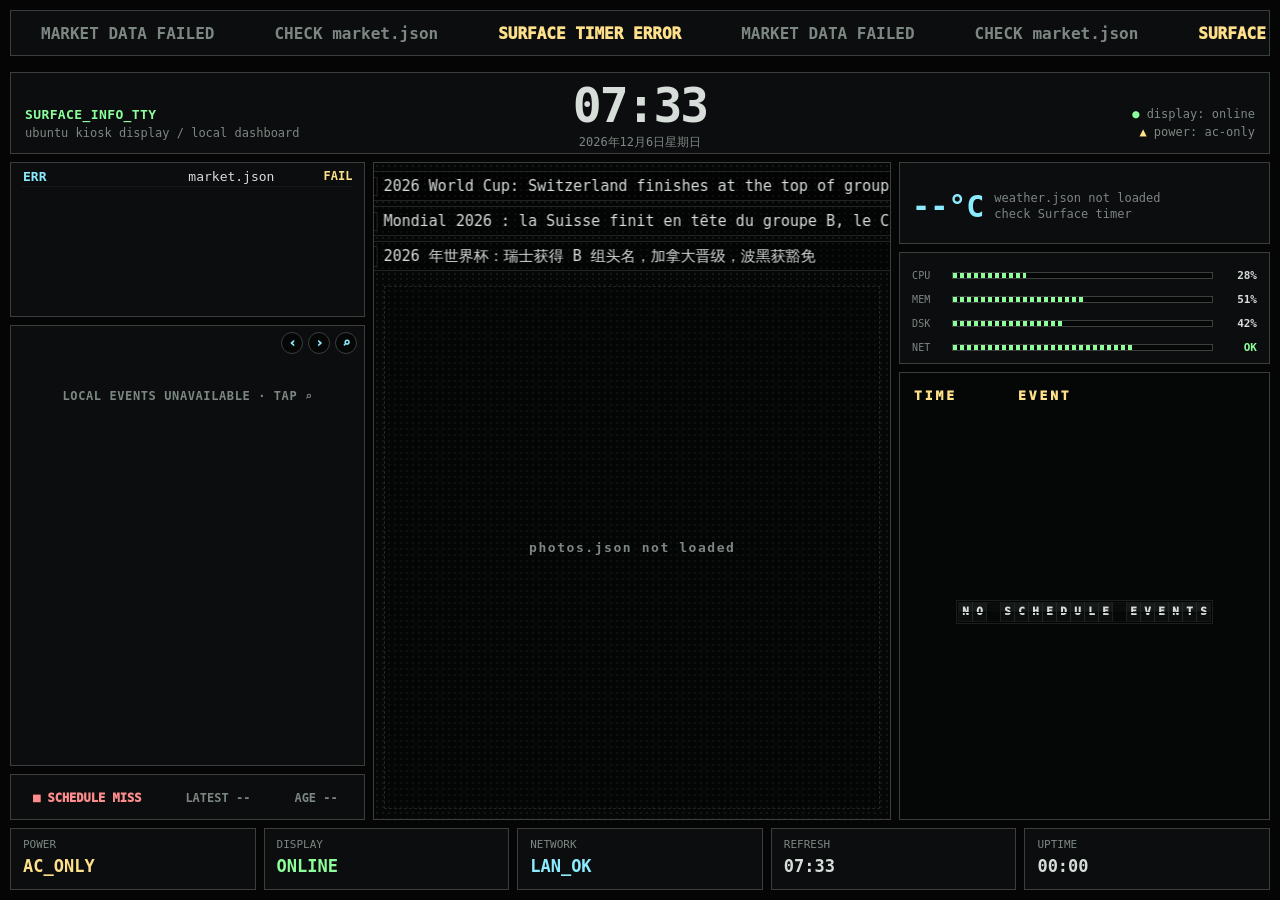
==== commit b0dd4703: "fix: overwrite broken main dashboard files with working version" ====
--- a/index.html
+++ b/index.html
@@ -4,37 +4,1159 @@
   <meta charset="utf-8" />
   <meta name="viewport" content="width=device-width, initial-scale=1" />
   <title>Surface Info TTY</title>
-  <link rel="stylesheet" href="assets/css/app.css?v=1">
-
-
-
-
-
-
-
-
-
-
-
-
-
-
-
-
-
-
-
-
-
-
-
-
-
-
-
-
-
-
+  <style>
+    :root {
+      --bg: #050505;
+      --panel: #0b0d0e;
+      --panel2: #090b0c;
+      --line: #3a3f3d;
+      --line2: #202423;
+      --text: #d7ddd9;
+      --muted: #7d8782;
+      --green: #8cff9b;
+      --cyan: #8cecff;
+      --yellow: #ffe08a;
+      --red: #ff8c8c;
+    }
+
+    * { box-sizing: border-box; }
+
+    html, body {
+      margin: 0;
+      width: 100vw;
+      height: 100vh;
+      overflow: hidden;
+      background: var(--bg);
+      color: var(--text);
+      font-family: "SFMono-Regular", "Cascadia Mono", "DejaVu Sans Mono", Consolas, monospace;
+      font-size: 13px;
+    }
+
+    body::before {
+      content: "";
+      position: fixed;
+      inset: 0;
+      pointer-events: none;
+      background:
+        repeating-linear-gradient(
+          to bottom,
+          rgba(255,255,255,0.025) 0px,
+          rgba(255,255,255,0.025) 1px,
+          transparent 1px,
+          transparent 4px
+        );
+      opacity: 0.32;
+    }
+
+    .screen {
+      position: relative;
+      z-index: 1;
+      width: 100vw;
+      height: 100vh;
+      padding: 10px;
+      display: grid;
+      grid-template-columns: minmax(0, 0.92fr) minmax(0, 1.34fr) minmax(0, 0.96fr);
+      grid-template-rows: 54px 82px minmax(0, 1fr) 62px;
+      gap: 8px;
+    }
+
+    .box {
+      background: var(--panel);
+      border: 1px solid var(--line);
+      position: relative;
+      overflow: hidden;
+    }
+
+    .box::before {
+      content: attr(data-title);
+      position: absolute;
+      top: -1px;
+      left: 12px;
+      padding: 0 6px;
+      background: var(--bg);
+      color: var(--muted);
+      font-size: 11px;
+      letter-spacing: 0.08em;
+      text-transform: uppercase;
+    }
+
+    .inner {
+      padding: 16px 12px 10px 12px;
+      height: 100%;
+      min-width: 0;
+    }
+
+    .top {
+      grid-column: 1 / 4;
+      display: grid;
+      grid-template-columns: 1fr auto 1fr;
+      align-items: center;
+      padding: 10px 14px;
+    }
+
+    .brand {
+      color: var(--green);
+      font-weight: 800;
+      letter-spacing: 0.03em;
+    }
+
+    .brand-sub {
+      color: var(--muted);
+      margin-top: 4px;
+      font-size: 12px;
+    }
+
+    .clock { text-align: center; }
+
+    .time {
+      font-size: 48px;
+      line-height: 0.95;
+      font-weight: 800;
+      letter-spacing: -2px;
+      font-variant-numeric: tabular-nums;
+    }
+
+    .date {
+      color: var(--muted);
+      margin-top: 5px;
+      font-size: 12px;
+    }
+
+    .top-right {
+      text-align: right;
+      color: var(--muted);
+      line-height: 1.5;
+      font-size: 12px;
+    }
+
+    .ok { color: var(--green); }
+    .warn { color: var(--yellow); }
+    .bad { color: var(--red); }
+    .cyan { color: var(--cyan); }
+
+    .col {
+      min-height: 0;
+      display: grid;
+      gap: 8px;
+    }
+
+    .left { grid-template-rows: minmax(0, 1fr) 46px; }
+    .center { grid-template-rows: minmax(0, 1fr); min-width: 0; }
+    .right { grid-template-rows: 82px 112px minmax(0, 1fr); min-width: 0; overflow: hidden; }
+
+    .summary {
+      display: grid;
+      gap: 8px;
+      font-variant-numeric: tabular-nums;
+    }
+
+    .summary-line {
+      display: grid;
+      grid-template-columns: 76px 1fr;
+      gap: 8px;
+      border-bottom: 1px dotted var(--line2);
+      padding-bottom: 6px;
+      min-width: 0;
+    }
+
+    .summary-key { color: var(--muted); }
+
+    .summary-val {
+      overflow: hidden;
+      text-overflow: ellipsis;
+      white-space: nowrap;
+    }
+
+    .market-list {
+      display: grid;
+      gap: 7px;
+      font-variant-numeric: tabular-nums;
+    }
+
+    .market-row {
+      display: grid;
+      grid-template-columns: 54px 1fr 62px;
+      gap: 8px;
+      align-items: center;
+      border-bottom: 1px dotted var(--line2);
+      padding-bottom: 6px;
+      min-width: 0;
+    }
+
+    .ticker {
+      color: var(--cyan);
+      font-weight: 800;
+    }
+
+    .price {
+      color: var(--text);
+      text-align: right;
+      overflow: hidden;
+      text-overflow: ellipsis;
+      white-space: nowrap;
+    }
+
+    .chg {
+      text-align: right;
+      font-size: 12px;
+      font-weight: 800;
+    }
+
+    .market-foot {
+      color: var(--muted);
+      font-size: 11px;
+      margin-top: 2px;
+      overflow: hidden;
+      text-overflow: ellipsis;
+      white-space: nowrap;
+    }
+
+    .main-status {
+      height: 100%;
+      display: flex;
+      flex-direction: column;
+      justify-content: center;
+      min-width: 0;
+    }
+
+    .cmd {
+      color: var(--green);
+      font-size: 14px;
+      margin-bottom: 10px;
+    }
+
+    .headline {
+      font-size: 24px;
+      line-height: 1.25;
+      color: var(--text);
+      min-height: 64px;
+      overflow: hidden;
+    }
+
+    .cursor {
+      display: inline-block;
+      width: 10px;
+      height: 22px;
+      background: var(--green);
+      vertical-align: -4px;
+      margin-left: 4px;
+      animation: blink 1s steps(1) infinite;
+    }
+
+    @keyframes blink { 50% { opacity: 0; } }
+
+    .quick-grid {
+      display: grid;
+      grid-template-columns: repeat(3, minmax(0, 1fr));
+      gap: 8px;
+      margin-top: 14px;
+    }
+
+    .quick {
+      border: 1px solid var(--line2);
+      background: var(--panel2);
+      padding: 8px;
+      min-width: 0;
+    }
+
+    .quick-label {
+      color: var(--muted);
+      font-size: 11px;
+      margin-bottom: 5px;
+    }
+
+    .quick-value {
+      overflow: hidden;
+      text-overflow: ellipsis;
+      white-space: nowrap;
+    }
+
+    .logs {
+      font-size: 12px;
+      line-height: 1.48;
+      min-width: 0;
+    }
+
+    .log-line {
+      white-space: nowrap;
+      overflow: hidden;
+      text-overflow: ellipsis;
+      border-bottom: 1px solid var(--line2);
+      padding: 2px 0;
+    }
+
+    .log-time { color: var(--muted); }
+
+    .weather {
+      display: grid;
+      grid-template-columns: auto 1fr;
+      gap: 10px;
+      align-items: center;
+      height: 100%;
+    }
+
+    .weather-temp {
+      font-size: 30px;
+      color: var(--cyan);
+      font-weight: 800;
+      font-variant-numeric: tabular-nums;
+    }
+
+    .weather-desc {
+      color: var(--muted);
+      line-height: 1.35;
+      font-size: 12px;
+    }
+
+    .compact-metrics {
+      display: grid;
+      gap: 6px;
+      height: 100%;
+      align-content: center;
+      font-variant-numeric: tabular-nums;
+      overflow: hidden;
+    }
+
+    .mini-metric {
+      display: grid;
+      grid-template-columns: 34px 1fr 38px;
+      gap: 6px;
+      align-items: center;
+      min-width: 0;
+      height: 18px;
+    }
+
+    .mini-label {
+      color: var(--muted);
+      font-size: 10px;
+    }
+
+    .mini-value {
+      font-size: 11px;
+      font-weight: 800;
+      text-align: right;
+      overflow: hidden;
+      text-overflow: ellipsis;
+      white-space: nowrap;
+    }
+
+    .mini-bar {
+      height: 7px;
+      border: 1px solid var(--line);
+      background: #050606;
+      overflow: hidden;
+    }
+
+    .mini-fill {
+      height: 100%;
+      background:
+        repeating-linear-gradient(
+          90deg,
+          var(--green) 0px,
+          var(--green) 4px,
+          transparent 4px,
+          transparent 7px
+        );
+    }
+
+    .agenda {
+      display: grid;
+      gap: 7px;
+      align-content: start;
+      overflow: hidden;
+      min-height: 0;
+    }
+
+    .event {
+      border-left: 2px solid var(--cyan);
+      padding-left: 8px;
+      min-width: 0;
+      flex-shrink: 0;
+    }
+
+    .event-time {
+      color: var(--cyan);
+      font-size: 11px;
+      margin-bottom: 2px;
+    }
+
+    .event-title {
+      overflow: hidden;
+      text-overflow: ellipsis;
+      white-space: nowrap;
+      font-size: 12px;
+    }
+
+    .bottom {
+      grid-column: 1 / 4;
+      display: grid;
+      grid-template-columns: repeat(5, minmax(0, 1fr));
+      gap: 8px;
+    }
+
+    .stat { padding: 9px 12px; }
+
+    .stat-label {
+      color: var(--muted);
+      font-size: 11px;
+    }
+
+    .stat-value {
+      font-size: 17px;
+      margin-top: 5px;
+      font-weight: 800;
+      overflow: hidden;
+      text-overflow: ellipsis;
+      white-space: nowrap;
+    }
+
+
+    /* event stream: real fixed-pixel synced multilingual ticker */
+    .news-ticker-panel {
+      height: 100% !important;
+      display: grid !important;
+      grid-template-rows: 30px 30px 30px minmax(0, 1fr) !important;
+      gap: 5px !important;
+      overflow: hidden !important;
+      padding: 8px 0 0 0 !important;
+      background:
+        radial-gradient(circle, rgba(215,221,217,0.08) 1px, transparent 1.2px),
+        #050606 !important;
+      background-size: 6px 6px !important;
+      align-content: start !important;
+    }
+
+    .news-ticker-row {
+      height: 30px !important;
+      min-height: 30px !important;
+      max-height: 30px !important;
+      overflow: hidden !important;
+      display: flex !important;
+      align-items: center !important;
+      border-top: 1px solid var(--line2) !important;
+      border-bottom: 1px solid var(--line2) !important;
+      background: rgba(0, 0, 0, 0.38) !important;
+      min-width: 0 !important;
+      position: relative !important;
+    }
+
+    .news-ticker-track {
+      display: inline-flex !important;
+      align-items: center !important;
+      width: max-content !important;
+      height: 30px !important;
+      white-space: nowrap !important;
+      will-change: transform !important;
+      animation: none !important;
+      transform: translate3d(0,0,0);
+    }
+
+    .news-item {
+      display: inline-grid !important;
+      grid-template-columns: 58px 1fr 28px !important;
+      align-items: center !important;
+      width: 760px !important;
+      min-width: 760px !important;
+      max-width: 760px !important;
+      height: 30px !important;
+      overflow: hidden !important;
+      flex: 0 0 760px !important;
+      box-sizing: border-box !important;
+    }
+
+    .news-source {
+      color: var(--cyan) !important;
+      border: 1px solid var(--line2) !important;
+      padding: 2px 6px !important;
+      margin: 0 8px 0 18px !important;
+      font-size: 11px !important;
+      background: rgba(0,0,0,0.38) !important;
+      min-width: 34px !important;
+      justify-content: center !important;
+      overflow: hidden !important;
+      white-space: nowrap !important;
+    }
+
+    .news-title {
+      color: var(--text) !important;
+      font-size: 15px !important;
+      line-height: 1 !important;
+      overflow: hidden !important;
+      text-overflow: ellipsis !important;
+      white-space: nowrap !important;
+      min-width: 0 !important;
+      max-width: 100% !important;
+    }
+
+    .news-sep {
+      color: var(--yellow) !important;
+      padding: 0 !important;
+      font-size: 12px !important;
+      justify-content: center !important;
+    }
+
+    /* top market tape must be one single row */
+    .global-market-tape {
+      height: 46px !important;
+      min-height: 46px !important;
+      max-height: 46px !important;
+      overflow: hidden !important;
+      grid-column: 1 / 4 !important;
+    }
+
+    .global-tape-mask {
+      position: absolute !important;
+      left: 0 !important;
+      right: 0 !important;
+      top: 5px !important;
+      height: 36px !important;
+      overflow: hidden !important;
+      display: flex !important;
+      align-items: center !important;
+      white-space: nowrap !important;
+    }
+
+    .global-tape-track {
+      display: inline-flex !important;
+      flex-wrap: nowrap !important;
+      align-items: center !important;
+      width: max-content !important;
+      height: 36px !important;
+      line-height: 36px !important;
+      white-space: nowrap !important;
+      overflow: visible !important;
+      animation: globalMarketTapeLeft 52s linear infinite !important;
+    }
+
+    .global-tape-track > span {
+      display: inline-flex !important;
+      flex: 0 0 auto !important;
+      align-items: center !important;
+      height: 36px !important;
+      line-height: 1 !important;
+      white-space: nowrap !important;
+      font-size: 16px !important;
+      padding: 0 30px !important;
+    }
+
+    /* left column: status / market / sync ticker */
+    .left {
+      grid-template-rows: 170px minmax(0, 1fr) 46px !important;
+      min-height: 0 !important;
+      overflow: hidden !important;
+    }
+
+    .left > .box:first-child {
+      height: 170px !important;
+      min-height: 170px !important;
+      max-height: 170px !important;
+      overflow: hidden !important;
+    }
+
+    .left > .box:first-child .inner {
+      padding: 8px 10px !important;
+      height: 100% !important;
+      overflow: hidden !important;
+    }
+
+    .status-matrix {
+      gap: 5px !important;
+    }
+
+    .status-row {
+      display: grid !important;
+      grid-template-columns: 12px 1fr 78px !important;
+      gap: 7px !important;
+      align-items: center !important;
+      min-height: 22px !important;
+      padding: 3px 6px !important;
+      overflow: hidden !important;
+    }
+
+    .status-name {
+      font-size: 12px !important;
+      line-height: 1 !important;
+      overflow: hidden !important;
+      white-space: nowrap !important;
+      text-overflow: ellipsis !important;
+    }
+
+    .status-value {
+      font-size: 10px !important;
+      line-height: 1 !important;
+      overflow: hidden !important;
+      white-space: nowrap !important;
+      text-overflow: ellipsis !important;
+      text-align: right !important;
+    }
+
+    /* left sync ticker must be one row */
+    .left-ticker-tape {
+      height: 46px !important;
+      min-height: 46px !important;
+      max-height: 46px !important;
+      overflow: hidden !important;
+    }
+
+    .left-ticker-mask {
+      position: absolute !important;
+      left: 0 !important;
+      right: 0 !important;
+      top: 5px !important;
+      height: 36px !important;
+      overflow: hidden !important;
+      display: flex !important;
+      align-items: center !important;
+      white-space: nowrap !important;
+    }
+
+    .left-ticker-track {
+      display: inline-flex !important;
+      flex-wrap: nowrap !important;
+      align-items: center !important;
+      width: max-content !important;
+      height: 36px !important;
+      line-height: 36px !important;
+      white-space: nowrap !important;
+      overflow: visible !important;
+      animation: leftTickerMove 18s linear infinite !important;
+    }
+
+    .left-ticker-track > span {
+      display: inline-flex !important;
+      flex: 0 0 auto !important;
+      align-items: center !important;
+      height: 36px !important;
+      line-height: 1 !important;
+      white-space: nowrap !important;
+      font-size: 12px !important;
+      padding: 0 22px !important;
+    }
+
+    /* prevent market rows from stretching/wrapping */
+    .market-list {
+      overflow: hidden !important;
+    }
+
+    .market-row {
+      display: grid !important;
+      grid-template-columns: 56px 1fr 70px !important;
+      align-items: center !important;
+      min-height: 24px !important;
+      overflow: hidden !important;
+    }
+
+    .market-row span {
+      white-space: nowrap !important;
+      overflow: hidden !important;
+      text-overflow: ellipsis !important;
+    }
+
+
+    /* restore top market tape + left sync ticker scrolling */
+    .global-market-tape,
+    .left-ticker-tape {
+      overflow: hidden !important;
+    }
+
+    .global-tape-mask,
+    .left-ticker-mask {
+      overflow: hidden !important;
+      white-space: nowrap !important;
+      display: flex !important;
+      align-items: center !important;
+    }
+
+    .global-tape-track {
+      display: inline-flex !important;
+      flex-wrap: nowrap !important;
+      align-items: center !important;
+      width: max-content !important;
+      min-width: max-content !important;
+      white-space: nowrap !important;
+      will-change: transform !important;
+      animation: marketTapeScroll 48s linear infinite !important;
+    }
+
+    .left-ticker-track {
+      display: inline-flex !important;
+      flex-wrap: nowrap !important;
+      align-items: center !important;
+      width: max-content !important;
+      min-width: max-content !important;
+      white-space: nowrap !important;
+      will-change: transform !important;
+      animation: syncTapeScroll 22s linear infinite !important;
+    }
+
+    .global-tape-track > span,
+    .left-ticker-track > span {
+      display: inline-flex !important;
+      flex: 0 0 auto !important;
+      align-items: center !important;
+      white-space: nowrap !important;
+    }
+
+    @keyframes marketTapeScroll {
+      from { transform: translate3d(0, 0, 0); }
+      to { transform: translate3d(-50%, 0, 0); }
+    }
+
+    @keyframes syncTapeScroll {
+      from { transform: translate3d(0, 0, 0); }
+      to { transform: translate3d(-50%, 0, 0); }
+    }
+
+
+    /* restore tape colors only */
+    .global-tape-track > span {
+      color: var(--text) !important;
+    }
+
+    .global-tape-track .symbol {
+      color: var(--cyan) !important;
+      font-weight: 950 !important;
+      margin-right: 7px !important;
+    }
+
+    .global-tape-track .price {
+      color: var(--text) !important;
+      font-weight: 950 !important;
+      margin-right: 7px !important;
+    }
+
+    .global-tape-track .session {
+      color: var(--muted) !important;
+      font-size: 12px !important;
+      margin-right: 7px !important;
+    }
+
+    .global-tape-track .up {
+      color: var(--green) !important;
+      font-weight: 950 !important;
+    }
+
+    .global-tape-track .down {
+      color: var(--yellow) !important;
+      font-weight: 950 !important;
+    }
+
+    .global-tape-track .flat {
+      color: var(--muted) !important;
+      font-weight: 850 !important;
+    }
+
+    .left-ticker-track > span {
+      color: var(--muted) !important;
+    }
+
+    .left-ticker-track .sync-ok,
+    .left-ticker-track .up {
+      color: var(--green) !important;
+      font-weight: 950 !important;
+    }
+
+    .left-ticker-track .sync-fail,
+    .left-ticker-track .down {
+      color: var(--red) !important;
+      font-weight: 950 !important;
+    }
+
+    .left-ticker-track .sync-muted,
+    .left-ticker-track .flat {
+      color: var(--muted) !important;
+      font-weight: 850 !important;
+    }
+
+
+    /* left sync ticker multi-source colors */
+    .left-ticker-track .sync-ok {
+      color: var(--green) !important;
+      font-weight: 950 !important;
+    }
+
+    .left-ticker-track .sync-fail {
+      color: var(--red) !important;
+      font-weight: 950 !important;
+    }
+
+    .left-ticker-track .sync-warn {
+      color: var(--yellow) !important;
+      font-weight: 950 !important;
+    }
+
+    .left-ticker-track .sync-muted {
+      color: var(--muted) !important;
+      font-weight: 850 !important;
+    }
+
+
+    /* move center status into clock area */
+    .center {
+      grid-template-rows: minmax(0, 1fr) !important;
+    }
+
+    .time-status-mini {
+      margin-top: 3px;
+      display: flex;
+      justify-content: center;
+      align-items: center;
+      gap: 14px;
+      font-size: 11px;
+      line-height: 1;
+      letter-spacing: 0.08em;
+      color: var(--muted);
+      white-space: nowrap;
+      text-transform: uppercase;
+    }
+
+    .time-status-mini .mini-ok {
+      color: var(--green);
+      font-weight: 900;
+    }
+
+    .time-status-mini .mini-warn {
+      color: var(--yellow);
+      font-weight: 900;
+    }
+
+    .time-status-mini .mini-dim {
+      color: var(--muted);
+      font-weight: 800;
+    }
+
+
+    /* remove duplicated left status matrix; compact into time */
+    .left {
+      grid-template-rows: minmax(0, 1fr) 46px !important;
+      min-height: 0 !important;
+      overflow: hidden !important;
+    }
+
+    .left > .box:first-child {
+      min-height: 0 !important;
+      height: auto !important;
+      max-height: none !important;
+      overflow: hidden !important;
+    }
+
+    .left > .box:first-child .inner {
+      height: 100% !important;
+      padding: 10px 12px !important;
+      overflow: hidden !important;
+    }
+
+    .time-status-mini {
+      margin-top: 3px;
+      display: flex;
+      justify-content: center;
+      align-items: center;
+      gap: 14px;
+      font-size: 10px;
+      line-height: 1;
+      letter-spacing: 0.07em;
+      color: var(--muted);
+      white-space: nowrap;
+      text-transform: uppercase;
+    }
+
+    .time-status-mini .mini-ok {
+      color: var(--green);
+      font-weight: 900;
+    }
+
+    .time-status-mini .mini-warn {
+      color: var(--yellow);
+      font-weight: 900;
+    }
+
+    .time-status-mini .mini-dim {
+      color: var(--muted);
+      font-weight: 800;
+    }
+
+
+    /* hide all block title labels, content/layout unchanged */
+    .box::before,
+    .global-market-tape::before,
+    .left-ticker-tape::before {
+      display: none !important;
+      content: none !important;
+      visibility: hidden !important;
+      opacity: 0 !important;
+    }
+
+
+    /* single-photo airport flip display */
+    .photo-flip-wall {
+      grid-row: 4;
+      min-height: 0;
+      height: 100%;
+      overflow: hidden;
+      display: block !important;
+      padding: 10px;
+      background:
+        radial-gradient(circle, rgba(215,221,217,0.07) 1px, transparent 1.2px),
+        #050606;
+      background-size: 6px 6px;
+      position: relative;
+    }
+
+    .photo-single-card {
+      position: absolute;
+      inset: 10px;
+      overflow: hidden;
+      border: 1px solid var(--line2);
+      background: #050606;
+      perspective: 1000px;
+    }
+
+    .photo-single-inner {
+      position: absolute;
+      inset: 0;
+      background-size: contain;
+      background-repeat: no-repeat;
+      background-position: center;
+      transform-origin: center center;
+      transform: rotateX(0deg);
+      transition: transform 620ms ease, opacity 620ms ease, filter 620ms ease;
+      filter: grayscale(0.08) contrast(1.08) brightness(0.88);
+    }
+
+    .photo-single-card.flipping .photo-single-inner {
+      transform: rotateX(90deg);
+      opacity: 0.45;
+      filter: grayscale(0.35) contrast(1.2) brightness(0.42);
+    }
+
+    .photo-single-card::after {
+      content: "";
+      position: absolute;
+      inset: 0;
+      pointer-events: none;
+      background:
+        linear-gradient(to bottom, transparent 49%, rgba(0,0,0,0.65) 50%, transparent 51%),
+        repeating-linear-gradient(to bottom, rgba(255,255,255,0.035) 0, rgba(255,255,255,0.035) 1px, transparent 1px, transparent 6px);
+      mix-blend-mode: screen;
+      opacity: 0.36;
+    }
+
+    .photo-single-caption {
+      position: absolute;
+      left: 12px;
+      bottom: 10px;
+      z-index: 2;
+      max-width: calc(100% - 24px);
+      color: var(--text);
+      font-size: 13px;
+      font-weight: 950;
+      letter-spacing: 0.08em;
+      white-space: nowrap;
+      overflow: hidden;
+      text-overflow: ellipsis;
+      text-shadow: 0 1px 3px #000;
+      opacity: 0.86;
+    }
+
+    .photo-flip-empty {
+      position: absolute;
+      inset: 10px;
+      display: grid;
+      place-items: center;
+      color: var(--muted);
+      font-size: 13px;
+      font-weight: 900;
+      letter-spacing: 0.12em;
+      border: 1px dashed var(--line2);
+      background: rgba(0,0,0,0.22);
+    }
+
+    /* LOCAL_EVENT_STATIC_START */
+    .left {
+      grid-template-rows: 155px minmax(0, 1fr) 46px !important;
+      min-height: 0 !important;
+      overflow: hidden !important;
+    }
+
+    .left > .box[data-title="market"] {
+      height: 155px !important;
+      min-height: 155px !important;
+      max-height: 155px !important;
+      overflow: hidden !important;
+    }
+
+    .left > .box[data-title="market"] .inner {
+      height: 100% !important;
+      overflow: hidden !important;
+      padding: 5px 12px !important;
+    }
+
+    .left > .box[data-title="market"] .market-row {
+      min-height: 19px !important;
+      padding-bottom: 2px !important;
+    }
+
+    .left > .box[data-title="market"] .market-foot {
+      display: none !important;
+    }
+
+    .local-event-static {
+      min-height: 0 !important;
+      height: 100% !important;
+      overflow: hidden !important;
+      background:
+        radial-gradient(circle, rgba(215,221,217,0.055) 1px, transparent 1.3px),
+        var(--panel) !important;
+      background-size: 6px 6px !important;
+    }
+
+    .local-event-static .inner {
+      height: 100% !important;
+      padding: 8px 10px !important;
+      overflow: hidden !important;
+      display: grid !important;
+      grid-template-rows: 26px minmax(0, 1fr) !important;
+      gap: 7px !important;
+    }
+
+    .local-place-form {
+      height: 26px;
+      display: grid;
+      grid-template-columns: minmax(0, 1fr) 38px;
+      gap: 6px;
+      margin: 0;
+      min-width: 0;
+    }
+
+    .local-place-form input {
+      width: 100%;
+      height: 26px;
+      padding: 2px 8px;
+      border: 1px solid var(--line);
+      background: #050606;
+      color: var(--cyan);
+      font: inherit;
+      font-size: 12px;
+      font-weight: 850;
+      outline: none;
+      text-transform: uppercase;
+    }
+
+    .local-place-form button {
+      height: 26px;
+      border: 1px solid var(--line);
+      background: var(--panel2);
+      color: var(--yellow);
+      font: inherit;
+      font-size: 11px;
+      font-weight: 950;
+      cursor: pointer;
+    }
+
+    .local-notice-list {
+      height: 100%;
+      min-height: 0;
+      overflow: hidden;
+      border: 1px solid var(--line);
+      background: rgba(5,6,6,0.82);
+      padding: 6px 8px;
+      display: grid;
+      gap: 5px;
+      align-content: start;
+    }
+
+    .local-notice-row {
+      min-width: 0;
+      min-height: 0;
+      overflow: hidden;
+      display: grid;
+      grid-template-columns: 70px minmax(0, 1fr) 82px;
+      gap: 7px;
+      align-items: center;
+      border-bottom: 1px dotted var(--line2);
+      padding-bottom: 4px;
+      color: var(--text);
+      text-decoration: none;
+      font-size: 10px;
+      line-height: 1.15;
+      text-transform: uppercase;
+    }
+
+    .local-notice-row:last-child {
+      border-bottom: 0;
+    }
+
+    .local-notice-when {
+      color: var(--cyan);
+      font-weight: 950;
+      white-space: nowrap;
+      overflow: hidden;
+      text-overflow: ellipsis;
+    }
+
+    .local-notice-title {
+      color: var(--yellow);
+      font-weight: 900;
+      white-space: nowrap;
+      overflow: hidden;
+      text-overflow: ellipsis;
+    }
+
+    .local-notice-src {
+      color: var(--green);
+      font-weight: 850;
+      text-align: right;
+      white-space: nowrap;
+      overflow: hidden;
+      text-overflow: ellipsis;
+    }
+
+    .local-notice-empty {
+      height: 100%;
+      display: grid;
+      place-items: center;
+      color: var(--muted);
+      font-size: 11px;
+      font-weight: 900;
+      text-transform: uppercase;
+      letter-spacing: 0.06em;
+    }
+    /* LOCAL_EVENT_STATIC_END */
+    
+
+
+  </style>
+
+
+
+
+
+
+
+
+
+
+
+
+
+
+
+
+
+
+
+
+
+
+
+
+
+
+
+
+
+
+<link rel="stylesheet" href="assets/css/app.css?v=restore-1782322472">
 <link rel="stylesheet" href="calendar_board.css?v=1781715981">
 </head>
 
@@ -327,12 +1449,10 @@
         if (box) {
           box.innerHTML = items.slice(0, 6).map(i => {
             const pct = String(i.percent || "N/A");
-            const direction = pct.trim().startsWith("-") ? "down" : (pct === "N/A" ? "flat" : "up");
-            const cls = direction === "down" ? "bad" : (direction === "up" ? "ok" : "warn");
-            const arrow = direction === "down" ? "▼" : (direction === "up" ? "▲" : "◆");
+            const cls = pct.trim().startsWith("-") ? "warn" : "ok";
             const price = i.price && i.price !== "N/D" ? `$${escapeHtml(i.price)}` : "N/A";
-            const session = i.session ? `<span class="market-session"> ${escapeHtml(i.session)}</span>` : "";
-            return `<div class="market-row"><span class="ticker">${escapeHtml(i.symbol || "--")}</span><span class="price ${direction}"><span class="market-arrow">${arrow}</span> ${price}${session}</span><span class="chg ${cls}">${escapeHtml(pct)}</span></div>`;
+            const session = i.session ? ` ${escapeHtml(i.session)}` : "";
+            return `<div class="market-row"><span class="ticker">${escapeHtml(i.symbol || "--")}</span><span class="price">${price}${session}</span><span class="chg ${cls}">${escapeHtml(pct)}</span></div>`;
           }).join("") + `<div class="market-foot">source: ${escapeHtml(data.source || "market")} · ${escapeHtml(data.updated_at || "")}</div>`;
         }
 
@@ -737,8 +1857,7 @@
     setInterval(loadSyncStatus, 60 * 1000);
     setInterval(loadTopMarketTape, 5 * 60 * 1000);
   </script>
-
-  <script id="local-event-inline-script">
+<script id="local-event-inline-script">
 (function () {
   const API = "/api/local-events/search";
   const ROTATE_MS = 12000;
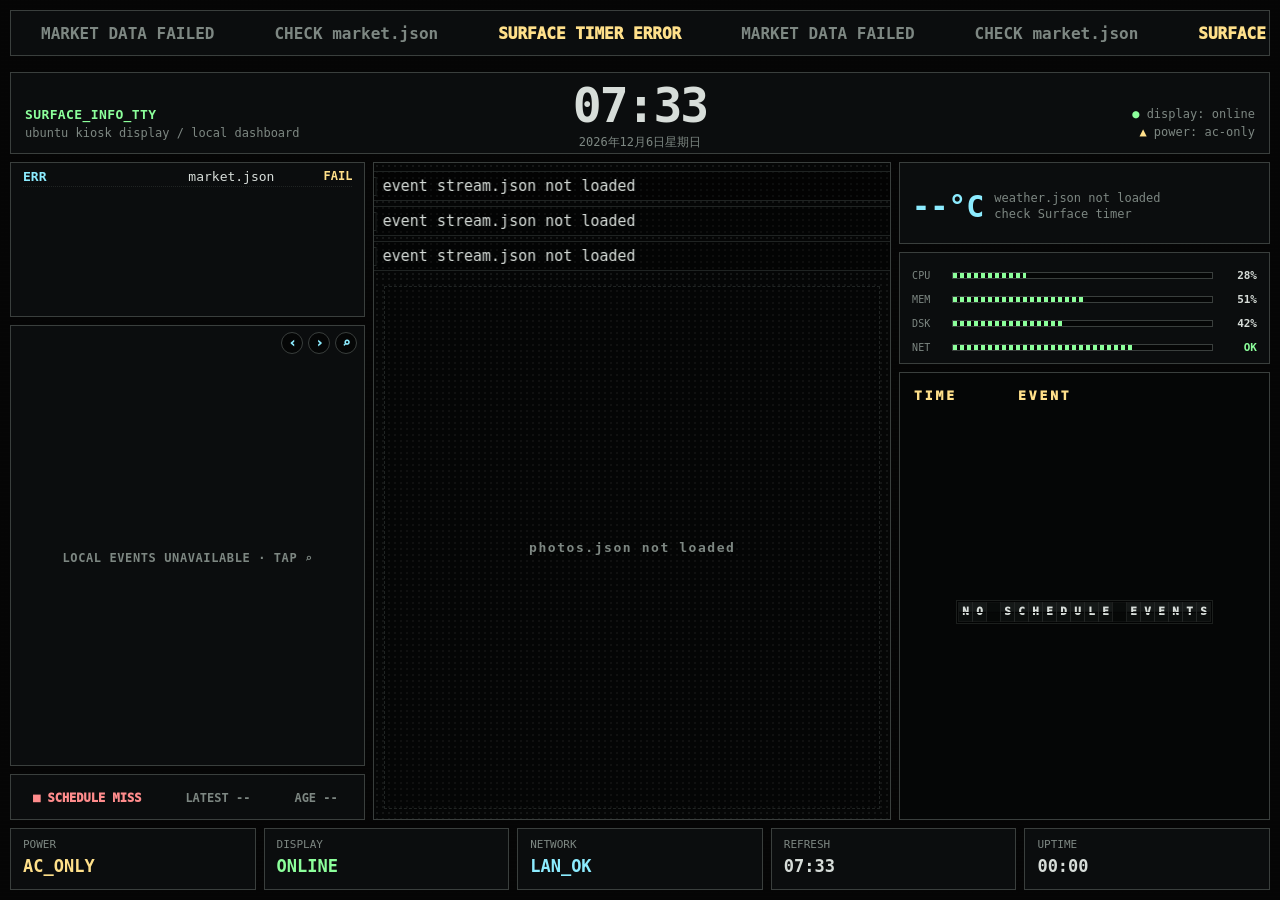
==== commit e6d8024e: "fix: show local events as readable single-card pages" ====
--- a/index.html
+++ b/index.html
@@ -1156,7 +1156,7 @@
 
 
 
-<link rel="stylesheet" href="assets/css/app.css?v=restore-1782322472">
+<link rel="stylesheet" href="assets/css/app.css?v=local-event-one-card-1782379391">
 <link rel="stylesheet" href="calendar_board.css?v=1781715981">
 </head>
 
@@ -1860,8 +1860,7 @@
 <script id="local-event-inline-script">
 (function () {
   const API = "/api/local-events/search";
-  const ROTATE_MS = 12000;
-  const VISIBLE = 5;
+  const ROTATE_MS = 15000;
 
   let localEventItems = [];
   let localEventPage = 0;
@@ -1874,6 +1873,10 @@
 
   function clean(value) {
     return String(value || "").replace(/\s+/g, " ").trim();
+  }
+
+  function lower(value) {
+    return clean(value).toLowerCase();
   }
 
   function shorten(value, maxLen) {
@@ -1889,125 +1892,6 @@
       if (value) return value;
     }
     return "";
-  }
-
-  function join(parts, sep) {
-    return parts.map(clean).filter(Boolean).join(sep || " · ");
-  }
-
-  function isAction(value) {
-    return /(official page|check official|view details|details|register|registration|ticket|tickets|book|booking|rsvp|sign up|join|报名|参加|详情)/i.test(clean(value));
-  }
-
-  function isDateLike(value) {
-    const text = clean(value);
-    if (!text || isAction(text)) return false;
-    return /(\b(today|tomorrow|tonight|weekend|mon|tue|wed|thu|fri|sat|sun|jan|feb|mar|apr|may|jun|jul|aug|sep|sept|oct|nov|dec)\b|\d{1,2}[:.]\d{2}|\d{1,2}\s*(am|pm)|\d{4}-\d{1,2}-\d{1,2}|\d{1,2}\/\d{1,2})/i.test(text);
-  }
-
-  function looksGenericPage(title, where, when) {
-    const text = clean([title, where].join(" ")).toLowerCase();
-
-    if (when) return false;
-
-    return (
-      /^one punggol$/i.test(title) ||
-      /singaporium.*regional library/i.test(text) ||
-      /punggol regional library/i.test(title) ||
-      /library\s*(address|location|opening|hours|facilities)?$/i.test(title) ||
-      /\b(address|opening hours|directions|facilities|venue|location|contact us|about us)\b/i.test(title)
-    );
-  }
-
-  function normalize(raw) {
-    const item = raw || {};
-
-    let title = pick(item, ["title", "what_text", "name", "event", "summary"]);
-    let who = pick(item, ["organizer", "host", "who_text", "source_name", "source"]);
-    let where = pick(item, ["venue", "place", "where_text", "location", "address", "area"]);
-    let why = pick(item, ["why_text", "description", "desc"]);
-    const url = pick(item, ["url", "link", "href"]);
-    let how = pick(item, ["how_text", "how", "registration", "register_text", "ticket_text"]);
-
-    let when = "";
-    for (const candidate of [
-      pick(item, ["when_text"]),
-      pick(item, ["date_text"]),
-      pick(item, ["time_text"]),
-      pick(item, ["datetime"]),
-      pick(item, ["when"]),
-      pick(item, ["date"]),
-      pick(item, ["time"])
-    ]) {
-      if (isDateLike(candidate)) {
-        when = clean(candidate);
-        break;
-      }
-      if (!how && isAction(candidate)) how = clean(candidate);
-    }
-
-    if (!how && url) how = "Official page";
-
-    if (title.includes("|")) {
-      const parts = title.split("|").map(clean).filter(Boolean);
-      if (parts.length >= 2) {
-        if (!where) where = parts[0];
-        if (!who) who = parts[parts.length - 1];
-        title = parts.slice(1, -1).join(" · ") || parts[0];
-      }
-    }
-
-    title = clean(title)
-      .replace(/\s*-\s*Singapore$/i, "")
-      .replace(/\s*\|\s*$/, "");
-
-    if (isAction(title)) title = "";
-    if (title && who && title.toLowerCase() === who.toLowerCase()) title = "";
-    if (title && where && title.toLowerCase() === where.toLowerCase()) title = "";
-
-    why = clean(why);
-    if (why === title || why === where || why === who || isAction(why)) why = "";
-
-    return { when, who, title, where, how, why };
-  }
-
-  function isLikelyEvent(item) {
-    if (!item.title) return false;
-    if (looksGenericPage(item.title, item.where, item.when)) return false;
-
-    const title = item.title.toLowerCase();
-
-    if (/^(nlb|onepa|one punggol|official page|local event)$/i.test(item.title)) return false;
-
-    const activityWords = /(class|course|workshop|talk|story|storytelling|storytime|club|session|festival|concert|tour|market|fair|meet|meeting|programme|program|activity|training|conversation|cover|casual|reading|exhibition|表演|课程|活动|讲座|工作坊)/i;
-
-    if (item.when) return true;
-    if (activityWords.test(title)) return true;
-
-    return false;
-  }
-
-  function dedupe(items) {
-    const seen = new Set();
-    const out = [];
-
-    for (const item of items) {
-      const key = [item.when, item.who, item.title, item.where].map(v => clean(v).toLowerCase()).join("|");
-      if (seen.has(key)) continue;
-      seen.add(key);
-      out.push(item);
-    }
-
-    return out;
-  }
-
-  function resultsFrom(payload) {
-    if (Array.isArray(payload)) return payload;
-    if (!payload || typeof payload !== "object") return [];
-    if (Array.isArray(payload.results)) return payload.results;
-    if (Array.isArray(payload.events)) return payload.events;
-    if (Array.isArray(payload.items)) return payload.items;
-    return [];
   }
 
   function escapeHtml(value) {
@@ -2022,14 +1906,188 @@
     });
   }
 
+  function safeUrl(value) {
+    const url = clean(value);
+    if (!/^https?:\/\//i.test(url)) return "";
+    return url;
+  }
+
+  function isAction(value) {
+    return /(official page|check official|view details|details|register|registration|ticket|tickets|book|booking|rsvp|sign up|join|报名|参加|详情)/i.test(clean(value));
+  }
+
+  function isDateLike(value) {
+    const text = clean(value);
+    if (!text || isAction(text)) return false;
+    return /(\b(today|tomorrow|tonight|weekend|mon|tue|wed|thu|fri|sat|sun|jan|feb|mar|apr|may|jun|jul|aug|sep|sept|oct|nov|dec)\b|\d{1,2}[:.]\d{2}|\d{1,2}\s*(am|pm)|\d{4}-\d{1,2}-\d{1,2}|\d{1,2}\/\d{1,2})/i.test(text);
+  }
+
+  function looksGenericPage(title, where, when) {
+    const text = lower([title, where].join(" "));
+    if (when) return false;
+
+    return (
+      /^one punggol$/i.test(title) ||
+      /punggol regional library/i.test(title) ||
+      /singaporium.*regional library/i.test(text) ||
+      /\b(address|opening hours|directions|facilities|venue|location|contact us|about us)\b/i.test(title)
+    );
+  }
+
+  function normalize(raw) {
+    const item = raw || {};
+
+    let title = pick(item, ["title", "what_text", "name", "event", "summary"]);
+    let who = pick(item, ["organizer", "host", "who_text", "source_name", "source"]);
+    let where = pick(item, ["venue", "place", "where_text", "location", "address", "area"]);
+    let why = pick(item, ["why_text", "description", "desc", "summary"]);
+    const url = safeUrl(pick(item, ["url", "link", "href", "official_url"]));
+    let how = pick(item, ["how_text", "how", "registration", "register_text", "ticket_text"]);
+    let when = "";
+
+    for (const candidate of [
+      pick(item, ["when_text"]),
+      pick(item, ["date_text"]),
+      pick(item, ["time_text"]),
+      pick(item, ["datetime"]),
+      pick(item, ["start_time"]),
+      pick(item, ["start"]),
+      pick(item, ["when"]),
+      pick(item, ["date"]),
+      pick(item, ["time"])
+    ]) {
+      if (isDateLike(candidate)) {
+        when = clean(candidate);
+        break;
+      }
+      if (!how && isAction(candidate)) how = clean(candidate);
+    }
+
+    if (!how && url) how = "Official page";
+
+    if (title.includes("|")) {
+      const parts = title.split("|").map(clean).filter(Boolean);
+      if (parts.length >= 2) {
+        if (!where) where = parts[0];
+        if (!who) who = parts[parts.length - 1];
+        title = parts.slice(1, -1).join(" · ") || parts[0];
+      }
+    }
+
+    title = clean(title)
+      .replace(/\s*-\s*Singapore$/i, "")
+      .replace(/\s*\|\s*$/, "");
+
+    if (isAction(title)) title = "";
+    if (title && who && lower(title) === lower(who)) title = "";
+    if (title && where && lower(title) === lower(where)) title = "";
+
+    why = clean(why);
+    if (why === title || why === where || why === who || isAction(why)) why = "";
+
+    return { when, who, title, where, how, why, url };
+  }
+
+  function isLikelyEvent(item) {
+    if (!item.title) return false;
+    if (looksGenericPage(item.title, item.where, item.when)) return false;
+
+    const title = lower(item.title);
+
+    if (/^(nlb|onepa|one punggol|official page|local event)$/i.test(item.title)) return false;
+
+    const activityWords = /(class|course|workshop|talk|story|storytelling|storytime|club|session|festival|concert|tour|market|fair|meet|meeting|programme|program|activity|training|conversation|cover|casual|reading|exhibition|表演|课程|活动|讲座|工作坊)/i;
+
+    if (item.when) return true;
+    if (activityWords.test(title)) return true;
+    if (item.url && item.why) return true;
+
+    return false;
+  }
+
+  function resultsFrom(payload) {
+    if (Array.isArray(payload)) return payload;
+    if (!payload || typeof payload !== "object") return [];
+    if (Array.isArray(payload.results)) return payload.results;
+    if (Array.isArray(payload.events)) return payload.events;
+    if (Array.isArray(payload.items)) return payload.items;
+    return [];
+  }
+
+  function canonicalTitle(value) {
+    return lower(value)
+      .replace(/\b\d{1,2}[:.]\d{2}\b/g, "")
+      .replace(/\b\d{1,2}\s*(am|pm)\b/g, "")
+      .replace(/\b(mon|tue|wed|thu|fri|sat|sun)\b/g, "")
+      .replace(/\b(jan|feb|mar|apr|may|jun|jul|aug|sep|sept|oct|nov|dec)\b/g, "")
+      .replace(/\d{4}-\d{1,2}-\d{1,2}/g, "")
+      .replace(/\d{1,2}\/\d{1,2}/g, "")
+      .replace(/[^\p{L}\p{N}]+/gu, " ")
+      .replace(/\s+/g, " ")
+      .trim();
+  }
+
+  function addUnique(list, value) {
+    const text = clean(value);
+    if (!text) return;
+    if (!list.some(x => lower(x) === lower(text))) list.push(text);
+  }
+
+  function groupEvents(items) {
+    const map = new Map();
+
+    for (const raw of items) {
+      const item = normalize(raw);
+      if (!isLikelyEvent(item)) continue;
+
+      const titleKey = canonicalTitle(item.title);
+      const key = item.url || [titleKey, lower(item.who), lower(item.where)].join("|");
+
+      if (!map.has(key)) {
+        map.set(key, {
+          title: item.title,
+          who: item.who,
+          where: item.where,
+          how: item.how,
+          why: item.why,
+          url: item.url,
+          dates: []
+        });
+      }
+
+      const existing = map.get(key);
+      if (!existing.url && item.url) existing.url = item.url;
+      if (!existing.who && item.who) existing.who = item.who;
+      if (!existing.where && item.where) existing.where = item.where;
+      if (!existing.how && item.how) existing.how = item.how;
+      if (!existing.why || item.why.length > existing.why.length) existing.why = item.why;
+
+      addUnique(existing.dates, item.when);
+    }
+
+    return Array.from(map.values()).sort(function (a, b) {
+      return clean(a.dates[0]).localeCompare(clean(b.dates[0]));
+    });
+  }
+
   function pageCount() {
-    return Math.max(1, Math.ceil(localEventItems.length / VISIBLE));
+    return Math.max(1, localEventItems.length);
   }
 
   function clampPage() {
     const pages = pageCount();
     if (localEventPage < 0) localEventPage = pages - 1;
     if (localEventPage >= pages) localEventPage = 0;
+  }
+
+  function dateText(item) {
+    const dates = item.dates || [];
+    if (!dates.length) return "Check official page";
+    if (dates.length === 1) return dates[0];
+
+    const shown = dates.slice(0, 4).join(" / ");
+    const more = dates.length > 4 ? ` / +${dates.length - 4} more` : "";
+    return `Multiple sessions: ${shown}${more}`;
   }
 
   function renderLocalEvent() {
@@ -2051,38 +2109,40 @@
 
     clampPage();
 
-    const totalPages = pageCount();
-    const start = localEventPage * VISIBLE;
-    const pageItems = localEventItems.slice(start, start + VISIBLE);
-
-    const rows = pageItems.map(function (item, offset) {
-      const main = shorten(join([
-        item.when,
-        item.title || "Local event"
-      ]), 78);
-
-      const meta = shorten(join([
-        item.who ? "Host " + item.who : "",
-        item.where ? "At " + item.where : "",
-        item.how
-      ]), 86);
-
-      const note = shorten(item.why, 90);
-
-      return `
-        <div class="local-event-card ${offset === 0 ? "active" : ""}">
-          <div class="local-event-main">${escapeHtml(main)}</div>
-          <div class="local-event-meta">${escapeHtml(meta || "Details on official page")}</div>
-          ${note ? `<div class="local-event-note">${escapeHtml(note)}</div>` : ""}
+    const item = localEventItems[localEventPage];
+    const total = pageCount();
+
+    list.innerHTML = `
+      <div class="local-event-card local-event-single active">
+        <div class="local-event-label">EVENT</div>
+        <div class="local-event-title">${escapeHtml(shorten(item.title || "Local event", 120))}</div>
+
+        <div class="local-event-kv">
+          <span>WHEN</span>
+          <b>${escapeHtml(shorten(dateText(item), 180))}</b>
         </div>
-      `;
-    });
-
-    list.innerHTML = rows.join("");
-
-    if (counter) counter.textContent = `${localEventPage + 1}/${totalPages}`;
-    if (prev) prev.disabled = totalPages <= 1;
-    if (next) next.disabled = totalPages <= 1;
+
+        <div class="local-event-kv">
+          <span>WHERE</span>
+          <b>${escapeHtml(shorten(item.where || "Check official page", 160))}</b>
+        </div>
+
+        <div class="local-event-kv">
+          <span>HOST</span>
+          <b>${escapeHtml(shorten(item.who || "Unknown organizer", 130))}</b>
+        </div>
+
+        ${item.why ? `<div class="local-event-desc">${escapeHtml(shorten(item.why, 260))}</div>` : ""}
+
+        <div class="local-event-actions">
+          ${item.url ? `<a class="local-event-link" href="${escapeHtml(item.url)}" target="_blank" rel="noopener noreferrer">OPEN OFFICIAL LINK</a>` : `<span class="local-event-no-link">NO LINK IN SOURCE</span>`}
+        </div>
+      </div>
+    `;
+
+    if (counter) counter.textContent = `${localEventPage + 1}/${total}`;
+    if (prev) prev.disabled = total <= 1;
+    if (next) next.disabled = total <= 1;
   }
 
   function stopLocalEventRotation() {
@@ -2113,10 +2173,9 @@
   function applyPayload(payload) {
     localEventLocation = clean(payload && payload.location) || localEventLocation;
 
-    const normalized = resultsFrom(payload).map(normalize);
-    localEventItems = dedupe(normalized.filter(function (item) { return item && item.title; }));
-
+    localEventItems = groupEvents(resultsFrom(payload));
     localEventPage = 0;
+
     renderLocalEvent();
     startLocalEventRotation();
   }
--- a/assets/css/app.css
+++ b/assets/css/app.css
@@ -1217,3 +1217,102 @@
   font-weight: 850 !important;
 }
 /* MARKET_PRICE_COLOR_END */
+
+/* LOCAL_EVENT_ONE_CARD_START */
+.local-event-list {
+  height: 100% !important;
+  min-height: 0 !important;
+  padding-top: 24px !important;
+  display: grid !important;
+  grid-template-rows: 1fr !important;
+  gap: 0 !important;
+  overflow: hidden !important;
+}
+
+.local-event-single {
+  height: 100% !important;
+  display: flex !important;
+  flex-direction: column !important;
+  gap: 7px !important;
+  padding: 10px 10px 9px 11px !important;
+  border-left: 3px solid var(--yellow) !important;
+  background: rgba(255,224,138,0.035) !important;
+}
+
+.local-event-label {
+  color: var(--muted);
+  font-size: 9px;
+  font-weight: 950;
+  letter-spacing: 0.14em;
+}
+
+.local-event-title {
+  color: var(--yellow);
+  font-size: 15px;
+  font-weight: 950;
+  line-height: 1.16;
+  max-height: 54px;
+  overflow: hidden;
+}
+
+.local-event-kv {
+  display: grid;
+  grid-template-columns: 46px minmax(0, 1fr);
+  gap: 7px;
+  align-items: start;
+  min-height: 0;
+}
+
+.local-event-kv span {
+  color: var(--muted);
+  font-size: 9px;
+  font-weight: 950;
+  letter-spacing: 0.08em;
+}
+
+.local-event-kv b {
+  color: var(--cyan);
+  font-size: 11px;
+  font-weight: 850;
+  line-height: 1.18;
+  max-height: 40px;
+  overflow: hidden;
+}
+
+.local-event-desc {
+  color: var(--text);
+  font-size: 10px;
+  font-weight: 750;
+  line-height: 1.22;
+  max-height: 74px;
+  overflow: hidden;
+  opacity: 0.9;
+}
+
+.local-event-actions {
+  margin-top: auto;
+  display: flex;
+  align-items: center;
+  justify-content: flex-start;
+}
+
+.local-event-link {
+  display: inline-flex;
+  align-items: center;
+  height: 24px;
+  border: 1px solid var(--line);
+  padding: 0 9px;
+  color: var(--yellow);
+  background: #050606;
+  text-decoration: none;
+  font-size: 10px;
+  font-weight: 950;
+  letter-spacing: 0.04em;
+}
+
+.local-event-no-link {
+  color: var(--muted);
+  font-size: 10px;
+  font-weight: 850;
+}
+/* LOCAL_EVENT_ONE_CARD_END */
